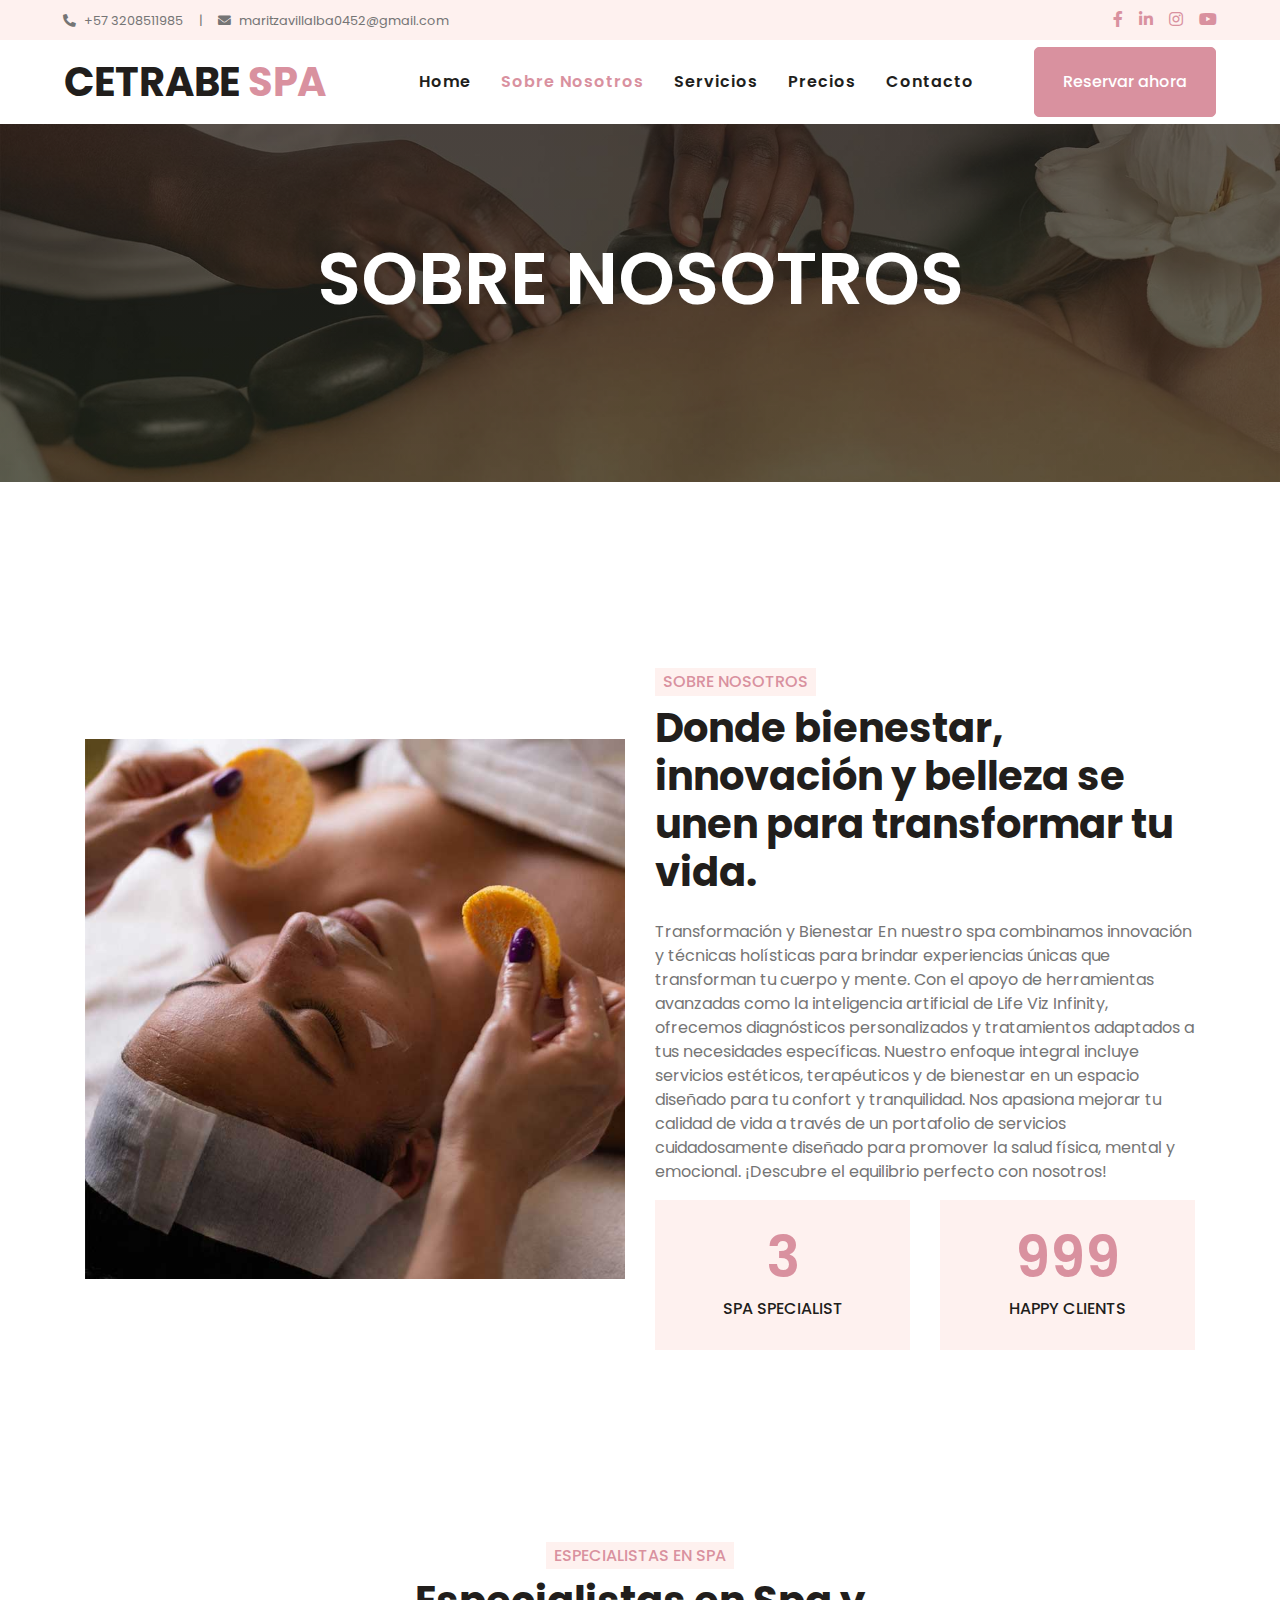
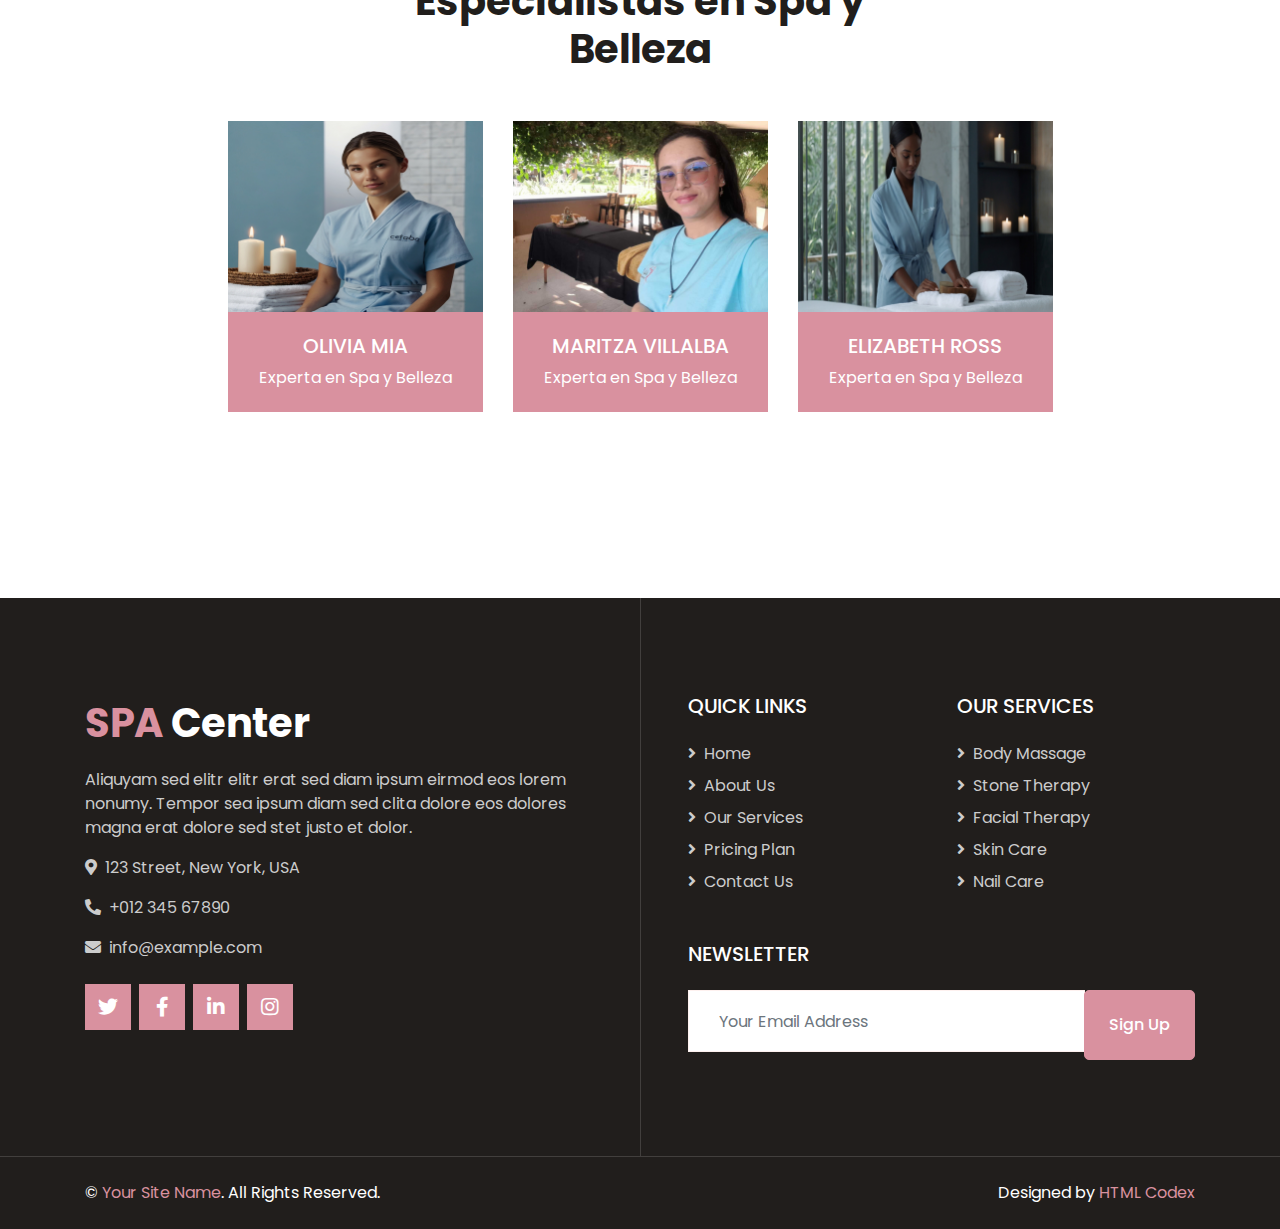
==== about.html @ 481fb309 "Primera version con HTML y CSS" ====
<!DOCTYPE html>
<html lang="en">

<head>
    <meta charset="utf-8">
    <title>SPA Center - Beauty & Spa HTML Template</title>
    <meta content="width=device-width, initial-scale=1.0" name="viewport">
    <meta content="Free HTML Templates" name="keywords">
    <meta content="Free HTML Templates" name="description">

    <!-- Favicon -->
    <link href="img/favicon.ico" rel="icon">

    <!-- Google Web Fonts -->
    <link rel="preconnect" href="https://fonts.gstatic.com">
    <link href="https://fonts.googleapis.com/css2?family=Poppins:wght@400;500;600;700&display=swap" rel="stylesheet">

    <!-- Font Awesome -->
    <link href="https://cdnjs.cloudflare.com/ajax/libs/font-awesome/5.10.0/css/all.min.css" rel="stylesheet">

    <!-- Libraries Stylesheet -->
    <link href="lib/animate/animate.min.css" rel="stylesheet">
    <link href="lib/owlcarousel/assets/owl.carousel.min.css" rel="stylesheet">
    <link href="lib/tempusdominus/css/tempusdominus-bootstrap-4.min.css" rel="stylesheet" />

    <!-- Customized Bootstrap Stylesheet -->
    <link href="css/style.css" rel="stylesheet">
</head>

<body>
    <!-- Topbar Start -->
    <div class="container-fluid bg-light d-none d-lg-block">
        <div class="row py-2 px-lg-5">
            <div class="col-lg-6 text-left mb-2 mb-lg-0">
                <div class="d-inline-flex align-items-center">
                    <small><i class="fa fa-phone-alt mr-2"></i>+57 3208511985</small>
                    <small class="px-3">|</small>
                    <small><i class="fa fa-envelope mr-2"></i>maritzavillalba0452@gmail.com</small>
                </div>
            </div>
            <div class="col-lg-6 text-right">
                <div class="d-inline-flex align-items-center">
                    <a class="text-primary px-2" href="https://www.facebook.com/maritza.villalba15" target="_blank">
                        <i class="fab fa-facebook-f"></i>
                    </a>
                    <a class="text-primary px-2" href="https://www.linkedin.com/in/maritza-villalba-zapata-812483212/" target="_blank">
                        <i class="fab fa-linkedin-in"></i>
                    </a>
                    <a class="text-primary px-2" href="https://www.instagram.com/maritzavillalbz/" target="_blank">
                        <i class="fab fa-instagram"></i>
                    </a>
                    <a class="text-primary pl-2" href="https://www.youtube.com/@maritzavillalba4033" target="_blank">
                        <i class="fab fa-youtube"></i>
                    </a>
                </div>
            </div>
        </div>
    </div>
    <!-- Topbar End -->


    <!-- Navbar Start -->
    <div class="container-fluid p-0">
        <nav class="navbar navbar-expand-lg bg-white navbar-light py-3 py-lg-0 px-lg-5">
            <a href="index.html" class="navbar-brand ml-lg-3">
                <h1 class="m-0 text-primary"><span class="text-dark">CETRABE</span> SPA</h1>
            </a>
            <button type="button" class="navbar-toggler" data-toggle="collapse" data-target="#navbarCollapse">
                <span class="navbar-toggler-icon"></span>
            </button>
            <div class="collapse navbar-collapse justify-content-between px-lg-3" id="navbarCollapse">
                <div class="navbar-nav m-auto py-0">
                    <a href="index.html" class="nav-item nav-link">Home</a>
                    <a href="about.html" class="nav-item nav-link active">Sobre Nosotros</a>
                    <a href="service.html" class="nav-item nav-link">Servicios</a>
                    <a href="price.html" class="nav-item nav-link">Precios</a>
                    <a href="contact.html" class="nav-item nav-link">Contacto</a>
                </div>
                <a href="appointment.html" class="btn btn-primary d-none d-lg-block">Reservar ahora</a>
            </div>
        </nav>
    </div>
    <!-- Navbar End -->


    <!-- Header Start -->
    <div class="jumbotron jumbotron-fluid bg-jumbotron" style="margin-bottom: 90px;">
        <div class="container text-center py-5">
            <h3 class="text-white display-3 mb-4">SOBRE NOSOTROS</h3>
            <div class="d-inline-flex align-items-center text-white">
            </div>
        </div>
    </div>
    <!-- Header End -->


    <!-- About Start -->
    <div class="container-fluid py-5">
        <div class="container py-5">
            <div class="row align-items-center">
                <div class="col-lg-6 pb-5 pb-lg-0">
                    <img class="img-fluid w-100" src="img/about.jpg" alt="">
                </div>
                <div class="col-lg-6">
                    <h6 class="d-inline-block text-primary text-uppercase bg-light py-1 px-2">Sobre Nosotros</h6>
                    <h1 class="mb-4">Donde bienestar, innovación y belleza se unen para transformar tu vida.</h1>
                    <p class="pl-4 border-left border-primary"></p>Transformación y Bienestar
                    En nuestro spa combinamos innovación y técnicas holísticas para brindar experiencias únicas que transforman tu cuerpo y mente. Con el apoyo de herramientas avanzadas como la inteligencia artificial de Life Viz Infinity, ofrecemos diagnósticos personalizados y tratamientos adaptados a tus necesidades específicas. Nuestro enfoque integral incluye servicios estéticos, terapéuticos y de bienestar en un espacio diseñado para tu confort y tranquilidad.
                    
                    Nos apasiona mejorar tu calidad de vida a través de un portafolio de servicios cuidadosamente diseñado para promover la salud física, mental y emocional. ¡Descubre el equilibrio perfecto con nosotros!
                    <div class="row pt-3">
                        <div class="col-6">
                            <div class="bg-light text-center p-4">
                                <h3 class="display-4 text-primary" data-toggle="counter-up">3</h3>
                                <h6 class="text-uppercase">Spa Specialist</h6>
                            </div>
                        </div>
                        <div class="col-6">
                            <div class="bg-light text-center p-4">
                                <h3 class="display-4 text-primary" data-toggle="counter-up">999</h3>
                                <h6 class="text-uppercase">Happy Clients</h6>
                            </div>
                        </div>
                    </div>
                </div>
            </div>
        </div>
    </div>
    <!-- About End -->


    <!-- Team Start -->
    <div class="container-fluid py-5">
        <div class="container pt-5">
            <div class="row justify-content-center text-center">
                <div class="col-lg-6">
                    <h6 class="d-inline-block bg-light text-primary text-uppercase py-1 px-2">Especialistas en spa</h6>
                    <h1 class="mb-5">Especialistas en Spa y Belleza</h1>
                </div>
            </div>
            <div class="row justify-content-center"> <!-- Alineación centrada aquí -->
                <div class="col-lg-3 col-md-6 d-flex justify-content-center">
                    <div class="team position-relative overflow-hidden mb-5">
                        <img class="img-fluid" src="img/team-1.jpg" alt="">
                        <div class="position-relative text-center">
                            <div class="team-text bg-primary text-white">
                                <h5 class="text-white text-uppercase">Olivia Mia</h5>
                                <p class="m-0">Experta en Spa y Belleza</p>
                            </div>
                            <div class="team-social bg-dark text-center">
                                <a class="btn btn-outline-primary btn-square mr-2" href="#"><i class="fab fa-facebook-f"></i></a>
                                <a class="btn btn-outline-primary btn-square mr-2" href="#"><i class="fab fa-linkedin-in"></i></a>
                                <a class="btn btn-outline-primary btn-square" href="#"><i class="fab fa-instagram"></i></a>
                            </div>
                        </div>
                    </div>
                </div>
                <div class="col-lg-3 col-md-6 d-flex justify-content-center">
                    <div class="team position-relative overflow-hidden mb-5">
                        <img class="img-fluid" src="img/team-2.jpg" alt="">
                        <div class="position-relative text-center">
                            <div class="team-text bg-primary text-white">
                                <h5 class="text-white text-uppercase">Maritza Villalba</h5>
                                <p class="m-0">Experta en Spa y Belleza</p>
                            </div>
                            <div class="team-social bg-dark text-center">
                                <a class="btn btn-outline-primary btn-square mr-2" href="https://www.facebook.com/maritza.villalba15" target="_blank"><i class="fab fa-facebook-f"></i></a>
                                <a class="btn btn-outline-primary btn-square mr-2" href="https://www.linkedin.com/in/maritza-villalba-zapata-812483212/" target="_blank"><i class="fab fa-linkedin-in"></i></a>
                                <a class="btn btn-outline-primary btn-square" href="https://www.instagram.com/maritzavillalbz/" target="_blank"><i class="fab fa-instagram"></i></a>
                            </div>
                        </div>
                    </div>
                </div>
                <div class="col-lg-3 col-md-6 d-flex justify-content-center">
                    <div class="team position-relative overflow-hidden mb-5">
                        <img class="img-fluid" src="img/team-3.jpg" alt="">
                        <div class="position-relative text-center">
                            <div class="team-text bg-primary text-white">
                                <h5 class="text-white text-uppercase">Elizabeth Ross</h5>
                                <p class="m-0">Experta en Spa y Belleza</p>
                            </div>
                            <div class="team-social bg-dark text-center">
                                <a class="btn btn-outline-primary btn-square mr-2" href="#"><i class="fab fa-facebook-f"></i></a>
                                <a class="btn btn-outline-primary btn-square mr-2" href="#"><i class="fab fa-linkedin-in"></i></a>
                                <a class="btn btn-outline-primary btn-square" href="#"><i class="fab fa-instagram"></i></a>
                            </div>
                        </div>
                    </div>
                </div>
            </div>
        </div>
    </div>
    <!-- Team End -->


    <!-- Footer Start -->
    <div class="footer container-fluid position-relative bg-dark py-5" style="margin-top: 90px;">
        <div class="container pt-5">
            <div class="row">
                <div class="col-lg-6 pr-lg-5 mb-5">
                    <a href="index.html" class="navbar-brand">
                        <h1 class="mb-3 text-white"><span class="text-primary">SPA</span> Center</h1>
                    </a>
                    <p>Aliquyam sed elitr elitr erat sed diam ipsum eirmod eos lorem nonumy. Tempor sea ipsum diam  sed clita dolore eos dolores magna erat dolore sed stet justo et dolor.</p>
                    <p><i class="fa fa-map-marker-alt mr-2"></i>123 Street, New York, USA</p>
                    <p><i class="fa fa-phone-alt mr-2"></i>+012 345 67890</p>
                    <p><i class="fa fa-envelope mr-2"></i>info@example.com</p>
                    <div class="d-flex justify-content-start mt-4">
                        <a class="btn btn-lg btn-primary btn-lg-square mr-2" href="#"><i class="fab fa-twitter"></i></a>
                        <a class="btn btn-lg btn-primary btn-lg-square mr-2" href="#"><i class="fab fa-facebook-f"></i></a>
                        <a class="btn btn-lg btn-primary btn-lg-square mr-2" href="#"><i class="fab fa-linkedin-in"></i></a>
                        <a class="btn btn-lg btn-primary btn-lg-square" href="#"><i class="fab fa-instagram"></i></a>
                    </div>
                </div>
                <div class="col-lg-6 pl-lg-5">
                    <div class="row">
                        <div class="col-sm-6 mb-5">
                            <h5 class="text-white text-uppercase mb-4">Quick Links</h5>
                            <div class="d-flex flex-column justify-content-start">
                                <a class="text-white-50 mb-2" href="#"><i class="fa fa-angle-right mr-2"></i>Home</a>
                                <a class="text-white-50 mb-2" href="#"><i class="fa fa-angle-right mr-2"></i>About Us</a>
                                <a class="text-white-50 mb-2" href="#"><i class="fa fa-angle-right mr-2"></i>Our Services</a>
                                <a class="text-white-50 mb-2" href="#"><i class="fa fa-angle-right mr-2"></i>Pricing Plan</a>
                                <a class="text-white-50" href="#"><i class="fa fa-angle-right mr-2"></i>Contact Us</a>
                            </div>
                        </div>
                        <div class="col-sm-6 mb-5">
                            <h5 class="text-white text-uppercase mb-4">Our Services</h5>
                            <div class="d-flex flex-column justify-content-start">
                                <a class="text-white-50 mb-2" href="#"><i class="fa fa-angle-right mr-2"></i>Body Massage</a>
                                <a class="text-white-50 mb-2" href="#"><i class="fa fa-angle-right mr-2"></i>Stone Therapy</a>
                                <a class="text-white-50 mb-2" href="#"><i class="fa fa-angle-right mr-2"></i>Facial Therapy</a>
                                <a class="text-white-50 mb-2" href="#"><i class="fa fa-angle-right mr-2"></i>Skin Care</a>
                                <a class="text-white-50" href="#"><i class="fa fa-angle-right mr-2"></i>Nail Care</a>
                            </div>
                        </div>
                        <div class="col-sm-12 mb-5">
                            <h5 class="text-white text-uppercase mb-4">Newsletter</h5>
                            <div class="w-100">
                                <div class="input-group">
                                    <input type="text" class="form-control border-light" style="padding: 30px;" placeholder="Your Email Address">
                                    <div class="input-group-append">
                                        <button class="btn btn-primary px-4">Sign Up</button>
                                    </div>
                                </div>
                            </div>
                        </div>
                    </div>
                </div>
            </div>
        </div>
    </div>
    <div class="container-fluid bg-dark text-light border-top py-4" style="border-color: rgba(256, 256, 256, .15) !important;">
        <div class="container">
            <div class="row">
                <div class="col-md-6 text-center text-md-left mb-3 mb-md-0">
                    <p class="m-0 text-white">&copy; <a href="#">Your Site Name</a>. All Rights Reserved.</p>
                </div>
                <div class="col-md-6 text-center text-md-right">
                    <p class="m-0 text-white">Designed by <a href="https://htmlcodex.com">HTML Codex</a></p>
                </div>
            </div>
        </div>
    </div>
    <!-- Footer End -->


    <!-- Back to Top -->
    <a href="#" class="btn btn-lg btn-primary back-to-top"><i class="fa fa-angle-double-up"></i></a>


    <!-- JavaScript Libraries -->
    <script src="https://code.jquery.com/jquery-3.4.1.min.js"></script>
    <script src="https://stackpath.bootstrapcdn.com/bootstrap/4.4.1/js/bootstrap.bundle.min.js"></script>
    <script src="lib/easing/easing.min.js"></script>
    <script src="lib/waypoints/waypoints.min.js"></script>
    <script src="lib/counterup/counterup.min.js"></script>
    <script src="lib/owlcarousel/owl.carousel.min.js"></script>
    <script src="lib/tempusdominus/js/moment.min.js"></script>
    <script src="lib/tempusdominus/js/moment-timezone.min.js"></script>
    <script src="lib/tempusdominus/js/tempusdominus-bootstrap-4.min.js"></script>

    <!-- Contact Javascript File -->
    <script src="mail/jqBootstrapValidation.min.js"></script>
    <script src="mail/contact.js"></script>

    <!-- Template Javascript -->
    <script src="js/main.js"></script>
</body>

</html>
---- css/style.css ----
/******* Bootstrap Theming ********/
/*!
 * Bootstrap v4.5.3 (https://getbootstrap.com/)
 * Copyright 2011-2020 The Bootstrap Authors
 * Copyright 2011-2020 Twitter, Inc.
 * Licensed under MIT (https://github.com/twbs/bootstrap/blob/main/LICENSE)
 */
:root {
  --blue: #007bff;
  --indigo: #6610f2;
  --purple: #6f42c1;
  --pink: #e83e8c;
  --red: #dc3545;
  --orange: #fd7e14;
  --yellow: #ffc107;
  --green: #28a745;
  --teal: #20c997;
  --cyan: #17a2b8;
  --white: #fff;
  --gray: #6c757d;
  --gray-dark: #343a40;
  --primary: #81B4AC;
  --secondary: #6EBBF6;
  --success: #28a745;
  --info: #17a2b8;
  --warning: #ffc107;
  --danger: #dc3545;
  --light: #FEF1EF;
  --dark: #211E1C;
  --breakpoint-xs: 0;
  --breakpoint-sm: 576px;
  --breakpoint-md: 768px;
  --breakpoint-lg: 992px;
  --breakpoint-xl: 1200px;
  --font-family-sans-serif: "Poppins", sans-serif;
  --font-family-monospace: SFMono-Regular, Menlo, Monaco, Consolas, "Liberation Mono", "Courier New", monospace;
}

*,
*::before,
*::after {
  box-sizing: border-box;
}

html {
  font-family: sans-serif;
  line-height: 1.15;
  -webkit-text-size-adjust: 100%;
  -webkit-tap-highlight-color: rgba(0, 0, 0, 0);
}

article, aside, figcaption, figure, footer, header, hgroup, main, nav, section {
  display: block;
}

body {
  margin: 0;
  font-family: "Poppins", sans-serif;
  font-size: 1rem;
  font-weight: 400;
  line-height: 1.5;
  color: #757575;
  text-align: left;
  background-color: #fff;
}

[tabindex="-1"]:focus:not(:focus-visible) {
  outline: 0 !important;
}

hr {
  box-sizing: content-box;
  height: 0;
  overflow: visible;
}

h1, h2, h3, h4, h5, h6 {
  margin-top: 0;
  margin-bottom: 0.5rem;
}

p {
  margin-top: 0;
  margin-bottom: 1rem;
}

abbr[title],
abbr[data-original-title] {
  text-decoration: underline;
  text-decoration: underline dotted;
  cursor: help;
  border-bottom: 0;
  text-decoration-skip-ink: none;
}

address {
  margin-bottom: 1rem;
  font-style: normal;
  line-height: inherit;
}

ol,
ul,
dl {
  margin-top: 0;
  margin-bottom: 1rem;
}

ol ol,
ul ul,
ol ul,
ul ol {
  margin-bottom: 0;
}

dt {
  font-weight: 700;
}

dd {
  margin-bottom: .5rem;
  margin-left: 0;
}

blockquote {
  margin: 0 0 1rem;
}

b,
strong {
  font-weight: bolder;
}

small {
  font-size: 80%;
}

sub,
sup {
  position: relative;
  font-size: 75%;
  line-height: 0;
  vertical-align: baseline;
}

sub {
  bottom: -.25em;
}

sup {
  top: -.5em;
}

a {
  color: #D9919F;
  text-decoration: none;
  background-color: transparent;
}

a:hover {
  color: #f56649;
  text-decoration: underline;
}

a:not([href]):not([class]) {
  color: inherit;
  text-decoration: none;
}

a:not([href]):not([class]):hover {
  color: inherit;
  text-decoration: none;
}

pre,
code,
kbd,
samp {
  font-family: SFMono-Regular, Menlo, Monaco, Consolas, "Liberation Mono", "Courier New", monospace;
  font-size: 1em;
}

pre {
  margin-top: 0;
  margin-bottom: 1rem;
  overflow: auto;
  -ms-overflow-style: scrollbar;
}

figure {
  margin: 0 0 1rem;
}

img {
  vertical-align: middle;
  border-style: none;
}

svg {
  overflow: hidden;
  vertical-align: middle;
}

table {
  border-collapse: collapse;
}

caption {
  padding-top: 0.75rem;
  padding-bottom: 0.75rem;
  color: #6c757d;
  text-align: left;
  caption-side: bottom;
}

th {
  text-align: inherit;
  text-align: -webkit-match-parent;
}

label {
  display: inline-block;
  margin-bottom: 0.5rem;
}

button {
  border-radius: 0;
}

button:focus {
  outline: 1px dotted;
  outline: 5px auto -webkit-focus-ring-color;
}

input,
button,
select,
optgroup,
textarea {
  margin: 0;
  font-family: inherit;
  font-size: inherit;
  line-height: inherit;
}

button,
input {
  overflow: visible;
}

button,
select {
  text-transform: none;
}

[role="button"] {
  cursor: pointer;
}

select {
  word-wrap: normal;
}

button,
[type="button"],
[type="reset"],
[type="submit"] {
  -webkit-appearance: button;
}

button:not(:disabled),
[type="button"]:not(:disabled),
[type="reset"]:not(:disabled),
[type="submit"]:not(:disabled) {
  cursor: pointer;
}

button::-moz-focus-inner,
[type="button"]::-moz-focus-inner,
[type="reset"]::-moz-focus-inner,
[type="submit"]::-moz-focus-inner {
  padding: 0;
  border-style: none;
}

input[type="radio"],
input[type="checkbox"] {
  box-sizing: border-box;
  padding: 0;
}

textarea {
  overflow: auto;
  resize: vertical;
}

fieldset {
  min-width: 0;
  padding: 0;
  margin: 0;
  border: 0;
}

legend {
  display: block;
  width: 100%;
  max-width: 100%;
  padding: 0;
  margin-bottom: .5rem;
  font-size: 1.5rem;
  line-height: inherit;
  color: inherit;
  white-space: normal;
}

@media (max-width: 1200px) {
  legend {
    font-size: calc(1.275rem + 0.3vw) ;
  }
}

progress {
  vertical-align: baseline;
}

[type="number"]::-webkit-inner-spin-button,
[type="number"]::-webkit-outer-spin-button {
  height: auto;
}

[type="search"] {
  outline-offset: -2px;
  -webkit-appearance: none;
}

[type="search"]::-webkit-search-decoration {
  -webkit-appearance: none;
}

::-webkit-file-upload-button {
  font: inherit;
  -webkit-appearance: button;
}

output {
  display: inline-block;
}

summary {
  display: list-item;
  cursor: pointer;
}

template {
  display: none;
}

[hidden] {
  display: none !important;
}

h1, h2, h3, h4, h5, h6,
.h1, .h2, .h3, .h4, .h5, .h6 {
  margin-bottom: 0.5rem;
  font-weight: 500;
  line-height: 1.2;
  color: #211E1C;
}

h1, .h1 {
  font-size: 2.5rem;
}

@media (max-width: 1200px) {
  h1, .h1 {
    font-size: calc(1.375rem + 1.5vw) ;
  }
}

h2, .h2 {
  font-size: 2rem;
}

@media (max-width: 1200px) {
  h2, .h2 {
    font-size: calc(1.325rem + 0.9vw) ;
  }
}

h3, .h3 {
  font-size: 1.75rem;
}

@media (max-width: 1200px) {
  h3, .h3 {
    font-size: calc(1.3rem + 0.6vw) ;
  }
}

h4, .h4 {
  font-size: 1.5rem;
}

@media (max-width: 1200px) {
  h4, .h4 {
    font-size: calc(1.275rem + 0.3vw) ;
  }
}

h5, .h5 {
  font-size: 1.25rem;
}

h6, .h6 {
  font-size: 1rem;
}

.lead {
  font-size: 1.25rem;
  font-weight: 300;
}

.display-1 {
  font-size: 6rem;
  font-weight: 300;
  line-height: 1.2;
}

@media (max-width: 1200px) {
  .display-1 {
    font-size: calc(1.725rem + 5.7vw) ;
  }
}

.display-2 {
  font-size: 5.5rem;
  font-weight: 300;
  line-height: 1.2;
}

@media (max-width: 1200px) {
  .display-2 {
    font-size: calc(1.675rem + 5.1vw) ;
  }
}

.display-3 {
  font-size: 4.5rem;
  font-weight: 300;
  line-height: 1.2;
}

@media (max-width: 1200px) {
  .display-3 {
    font-size: calc(1.575rem + 3.9vw) ;
  }
}

.display-4 {
  font-size: 3.5rem;
  font-weight: 300;
  line-height: 1.2;
}

@media (max-width: 1200px) {
  .display-4 {
    font-size: calc(1.475rem + 2.7vw) ;
  }
}

hr {
  margin-top: 1rem;
  margin-bottom: 1rem;
  border: 0;
  border-top: 1px solid rgba(0, 0, 0, 0.1);
}

small,
.small {
  font-size: 80%;
  font-weight: 400;
}

mark,
.mark {
  padding: 0.2em;
  background-color: #fcf8e3;
}

.list-unstyled {
  padding-left: 0;
  list-style: none;
}

.list-inline {
  padding-left: 0;
  list-style: none;
}

.list-inline-item {
  display: inline-block;
}

.list-inline-item:not(:last-child) {
  margin-right: 0.5rem;
}

.initialism {
  font-size: 90%;
  text-transform: uppercase;
}

.blockquote {
  margin-bottom: 1rem;
  font-size: 1.25rem;
}

.blockquote-footer {
  display: block;
  font-size: 80%;
  color: #6c757d;
}

.blockquote-footer::before {
  content: "\2014\00A0";
}

.img-fluid {
  max-width: 100%;
  height: auto;
}

.img-thumbnail {
  padding: 0.25rem;
  background-color: #fff;
  border: 1px solid #dee2e6;
  max-width: 100%;
  height: auto;
}

.figure {
  display: inline-block;
}

.figure-img {
  margin-bottom: 0.5rem;
  line-height: 1;
}

.figure-caption {
  font-size: 90%;
  color: #6c757d;
}

code {
  font-size: 87.5%;
  color: #e83e8c;
  word-wrap: break-word;
}

a > code {
  color: inherit;
}

kbd {
  padding: 0.2rem 0.4rem;
  font-size: 87.5%;
  color: #fff;
  background-color: #212529;
}

kbd kbd {
  padding: 0;
  font-size: 100%;
  font-weight: 700;
}

pre {
  display: block;
  font-size: 87.5%;
  color: #212529;
}

pre code {
  font-size: inherit;
  color: inherit;
  word-break: normal;
}

.pre-scrollable {
  max-height: 340px;
  overflow-y: scroll;
}

.container,
.container-fluid,
.container-sm,
.container-md,
.container-lg,
.container-xl {
  width: 100%;
  padding-right: 15px;
  padding-left: 15px;
  margin-right: auto;
  margin-left: auto;
}

@media (min-width: 576px) {
  .container, .container-sm {
    max-width: 540px;
  }
}

@media (min-width: 768px) {
  .container, .container-sm, .container-md {
    max-width: 720px;
  }
}

@media (min-width: 992px) {
  .container, .container-sm, .container-md, .container-lg {
    max-width: 960px;
  }
}

@media (min-width: 1200px) {
  .container, .container-sm, .container-md, .container-lg, .container-xl {
    max-width: 1140px;
  }
}

.row {
  display: flex;
  flex-wrap: wrap;
  margin-right: -15px;
  margin-left: -15px;
}

.no-gutters {
  margin-right: 0;
  margin-left: 0;
}

.no-gutters > .col,
.no-gutters > [class*="col-"] {
  padding-right: 0;
  padding-left: 0;
}

.col-1, .col-2, .col-3, .col-4, .col-5, .col-6, .col-7, .col-8, .col-9, .col-10, .col-11, .col-12, .col,
.col-auto, .col-sm-1, .col-sm-2, .col-sm-3, .col-sm-4, .col-sm-5, .col-sm-6, .col-sm-7, .col-sm-8, .col-sm-9, .col-sm-10, .col-sm-11, .col-sm-12, .col-sm,
.col-sm-auto, .col-md-1, .col-md-2, .col-md-3, .col-md-4, .col-md-5, .col-md-6, .col-md-7, .col-md-8, .col-md-9, .col-md-10, .col-md-11, .col-md-12, .col-md,
.col-md-auto, .col-lg-1, .col-lg-2, .col-lg-3, .col-lg-4, .col-lg-5, .col-lg-6, .col-lg-7, .col-lg-8, .col-lg-9, .col-lg-10, .col-lg-11, .col-lg-12, .col-lg,
.col-lg-auto, .col-xl-1, .col-xl-2, .col-xl-3, .col-xl-4, .col-xl-5, .col-xl-6, .col-xl-7, .col-xl-8, .col-xl-9, .col-xl-10, .col-xl-11, .col-xl-12, .col-xl,
.col-xl-auto {
  position: relative;
  width: 100%;
  padding-right: 15px;
  padding-left: 15px;
}

.col {
  flex-basis: 0;
  flex-grow: 1;
  max-width: 100%;
}

.row-cols-1 > * {
  flex: 0 0 100%;
  max-width: 100%;
}

.row-cols-2 > * {
  flex: 0 0 50%;
  max-width: 50%;
}

.row-cols-3 > * {
  flex: 0 0 33.33333%;
  max-width: 33.33333%;
}

.row-cols-4 > * {
  flex: 0 0 25%;
  max-width: 25%;
}

.row-cols-5 > * {
  flex: 0 0 20%;
  max-width: 20%;
}

.row-cols-6 > * {
  flex: 0 0 16.66667%;
  max-width: 16.66667%;
}

.col-auto {
  flex: 0 0 auto;
  width: auto;
  max-width: 100%;
}

.col-1 {
  flex: 0 0 8.33333%;
  max-width: 8.33333%;
}

.col-2 {
  flex: 0 0 16.66667%;
  max-width: 16.66667%;
}

.col-3 {
  flex: 0 0 25%;
  max-width: 25%;
}

.col-4 {
  flex: 0 0 33.33333%;
  max-width: 33.33333%;
}

.col-5 {
  flex: 0 0 41.66667%;
  max-width: 41.66667%;
}

.col-6 {
  flex: 0 0 50%;
  max-width: 50%;
}

.col-7 {
  flex: 0 0 58.33333%;
  max-width: 58.33333%;
}

.col-8 {
  flex: 0 0 66.66667%;
  max-width: 66.66667%;
}

.col-9 {
  flex: 0 0 75%;
  max-width: 75%;
}

.col-10 {
  flex: 0 0 83.33333%;
  max-width: 83.33333%;
}

.col-11 {
  flex: 0 0 91.66667%;
  max-width: 91.66667%;
}

.col-12 {
  flex: 0 0 100%;
  max-width: 100%;
}

.order-first {
  order: -1;
}

.order-last {
  order: 13;
}

.order-0 {
  order: 0;
}

.order-1 {
  order: 1;
}

.order-2 {
  order: 2;
}

.order-3 {
  order: 3;
}

.order-4 {
  order: 4;
}

.order-5 {
  order: 5;
}

.order-6 {
  order: 6;
}

.order-7 {
  order: 7;
}

.order-8 {
  order: 8;
}

.order-9 {
  order: 9;
}

.order-10 {
  order: 10;
}

.order-11 {
  order: 11;
}

.order-12 {
  order: 12;
}

.offset-1 {
  margin-left: 8.33333%;
}

.offset-2 {
  margin-left: 16.66667%;
}

.offset-3 {
  margin-left: 25%;
}

.offset-4 {
  margin-left: 33.33333%;
}

.offset-5 {
  margin-left: 41.66667%;
}

.offset-6 {
  margin-left: 50%;
}

.offset-7 {
  margin-left: 58.33333%;
}

.offset-8 {
  margin-left: 66.66667%;
}

.offset-9 {
  margin-left: 75%;
}

.offset-10 {
  margin-left: 83.33333%;
}

.offset-11 {
  margin-left: 91.66667%;
}

@media (min-width: 576px) {
  .col-sm {
    flex-basis: 0;
    flex-grow: 1;
    max-width: 100%;
  }
  .row-cols-sm-1 > * {
    flex: 0 0 100%;
    max-width: 100%;
  }
  .row-cols-sm-2 > * {
    flex: 0 0 50%;
    max-width: 50%;
  }
  .row-cols-sm-3 > * {
    flex: 0 0 33.33333%;
    max-width: 33.33333%;
  }
  .row-cols-sm-4 > * {
    flex: 0 0 25%;
    max-width: 25%;
  }
  .row-cols-sm-5 > * {
    flex: 0 0 20%;
    max-width: 20%;
  }
  .row-cols-sm-6 > * {
    flex: 0 0 16.66667%;
    max-width: 16.66667%;
  }
  .col-sm-auto {
    flex: 0 0 auto;
    width: auto;
    max-width: 100%;
  }
  .col-sm-1 {
    flex: 0 0 8.33333%;
    max-width: 8.33333%;
  }
  .col-sm-2 {
    flex: 0 0 16.66667%;
    max-width: 16.66667%;
  }
  .col-sm-3 {
    flex: 0 0 25%;
    max-width: 25%;
  }
  .col-sm-4 {
    flex: 0 0 33.33333%;
    max-width: 33.33333%;
  }
  .col-sm-5 {
    flex: 0 0 41.66667%;
    max-width: 41.66667%;
  }
  .col-sm-6 {
    flex: 0 0 50%;
    max-width: 50%;
  }
  .col-sm-7 {
    flex: 0 0 58.33333%;
    max-width: 58.33333%;
  }
  .col-sm-8 {
    flex: 0 0 66.66667%;
    max-width: 66.66667%;
  }
  .col-sm-9 {
    flex: 0 0 75%;
    max-width: 75%;
  }
  .col-sm-10 {
    flex: 0 0 83.33333%;
    max-width: 83.33333%;
  }
  .col-sm-11 {
    flex: 0 0 91.66667%;
    max-width: 91.66667%;
  }
  .col-sm-12 {
    flex: 0 0 100%;
    max-width: 100%;
  }
  .order-sm-first {
    order: -1;
  }
  .order-sm-last {
    order: 13;
  }
  .order-sm-0 {
    order: 0;
  }
  .order-sm-1 {
    order: 1;
  }
  .order-sm-2 {
    order: 2;
  }
  .order-sm-3 {
    order: 3;
  }
  .order-sm-4 {
    order: 4;
  }
  .order-sm-5 {
    order: 5;
  }
  .order-sm-6 {
    order: 6;
  }
  .order-sm-7 {
    order: 7;
  }
  .order-sm-8 {
    order: 8;
  }
  .order-sm-9 {
    order: 9;
  }
  .order-sm-10 {
    order: 10;
  }
  .order-sm-11 {
    order: 11;
  }
  .order-sm-12 {
    order: 12;
  }
  .offset-sm-0 {
    margin-left: 0;
  }
  .offset-sm-1 {
    margin-left: 8.33333%;
  }
  .offset-sm-2 {
    margin-left: 16.66667%;
  }
  .offset-sm-3 {
    margin-left: 25%;
  }
  .offset-sm-4 {
    margin-left: 33.33333%;
  }
  .offset-sm-5 {
    margin-left: 41.66667%;
  }
  .offset-sm-6 {
    margin-left: 50%;
  }
  .offset-sm-7 {
    margin-left: 58.33333%;
  }
  .offset-sm-8 {
    margin-left: 66.66667%;
  }
  .offset-sm-9 {
    margin-left: 75%;
  }
  .offset-sm-10 {
    margin-left: 83.33333%;
  }
  .offset-sm-11 {
    margin-left: 91.66667%;
  }
}

@media (min-width: 768px) {
  .col-md {
    flex-basis: 0;
    flex-grow: 1;
    max-width: 100%;
  }
  .row-cols-md-1 > * {
    flex: 0 0 100%;
    max-width: 100%;
  }
  .row-cols-md-2 > * {
    flex: 0 0 50%;
    max-width: 50%;
  }
  .row-cols-md-3 > * {
    flex: 0 0 33.33333%;
    max-width: 33.33333%;
  }
  .row-cols-md-4 > * {
    flex: 0 0 25%;
    max-width: 25%;
  }
  .row-cols-md-5 > * {
    flex: 0 0 20%;
    max-width: 20%;
  }
  .row-cols-md-6 > * {
    flex: 0 0 16.66667%;
    max-width: 16.66667%;
  }
  .col-md-auto {
    flex: 0 0 auto;
    width: auto;
    max-width: 100%;
  }
  .col-md-1 {
    flex: 0 0 8.33333%;
    max-width: 8.33333%;
  }
  .col-md-2 {
    flex: 0 0 16.66667%;
    max-width: 16.66667%;
  }
  .col-md-3 {
    flex: 0 0 25%;
    max-width: 25%;
  }
  .col-md-4 {
    flex: 0 0 33.33333%;
    max-width: 33.33333%;
  }
  .col-md-5 {
    flex: 0 0 41.66667%;
    max-width: 41.66667%;
  }
  .col-md-6 {
    flex: 0 0 50%;
    max-width: 50%;
  }
  .col-md-7 {
    flex: 0 0 58.33333%;
    max-width: 58.33333%;
  }
  .col-md-8 {
    flex: 0 0 66.66667%;
    max-width: 66.66667%;
  }
  .col-md-9 {
    flex: 0 0 75%;
    max-width: 75%;
  }
  .col-md-10 {
    flex: 0 0 83.33333%;
    max-width: 83.33333%;
  }
  .col-md-11 {
    flex: 0 0 91.66667%;
    max-width: 91.66667%;
  }
  .col-md-12 {
    flex: 0 0 100%;
    max-width: 100%;
  }
  .order-md-first {
    order: -1;
  }
  .order-md-last {
    order: 13;
  }
  .order-md-0 {
    order: 0;
  }
  .order-md-1 {
    order: 1;
  }
  .order-md-2 {
    order: 2;
  }
  .order-md-3 {
    order: 3;
  }
  .order-md-4 {
    order: 4;
  }
  .order-md-5 {
    order: 5;
  }
  .order-md-6 {
    order: 6;
  }
  .order-md-7 {
    order: 7;
  }
  .order-md-8 {
    order: 8;
  }
  .order-md-9 {
    order: 9;
  }
  .order-md-10 {
    order: 10;
  }
  .order-md-11 {
    order: 11;
  }
  .order-md-12 {
    order: 12;
  }
  .offset-md-0 {
    margin-left: 0;
  }
  .offset-md-1 {
    margin-left: 8.33333%;
  }
  .offset-md-2 {
    margin-left: 16.66667%;
  }
  .offset-md-3 {
    margin-left: 25%;
  }
  .offset-md-4 {
    margin-left: 33.33333%;
  }
  .offset-md-5 {
    margin-left: 41.66667%;
  }
  .offset-md-6 {
    margin-left: 50%;
  }
  .offset-md-7 {
    margin-left: 58.33333%;
  }
  .offset-md-8 {
    margin-left: 66.66667%;
  }
  .offset-md-9 {
    margin-left: 75%;
  }
  .offset-md-10 {
    margin-left: 83.33333%;
  }
  .offset-md-11 {
    margin-left: 91.66667%;
  }
}

@media (min-width: 992px) {
  .col-lg {
    flex-basis: 0;
    flex-grow: 1;
    max-width: 100%;
  }
  .row-cols-lg-1 > * {
    flex: 0 0 100%;
    max-width: 100%;
  }
  .row-cols-lg-2 > * {
    flex: 0 0 50%;
    max-width: 50%;
  }
  .row-cols-lg-3 > * {
    flex: 0 0 33.33333%;
    max-width: 33.33333%;
  }
  .row-cols-lg-4 > * {
    flex: 0 0 25%;
    max-width: 25%;
  }
  .row-cols-lg-5 > * {
    flex: 0 0 20%;
    max-width: 20%;
  }
  .row-cols-lg-6 > * {
    flex: 0 0 16.66667%;
    max-width: 16.66667%;
  }
  .col-lg-auto {
    flex: 0 0 auto;
    width: auto;
    max-width: 100%;
  }
  .col-lg-1 {
    flex: 0 0 8.33333%;
    max-width: 8.33333%;
  }
  .col-lg-2 {
    flex: 0 0 16.66667%;
    max-width: 16.66667%;
  }
  .col-lg-3 {
    flex: 0 0 25%;
    max-width: 25%;
  }
  .col-lg-4 {
    flex: 0 0 33.33333%;
    max-width: 33.33333%;
  }
  .col-lg-5 {
    flex: 0 0 41.66667%;
    max-width: 41.66667%;
  }
  .col-lg-6 {
    flex: 0 0 50%;
    max-width: 50%;
  }
  .col-lg-7 {
    flex: 0 0 58.33333%;
    max-width: 58.33333%;
  }
  .col-lg-8 {
    flex: 0 0 66.66667%;
    max-width: 66.66667%;
  }
  .col-lg-9 {
    flex: 0 0 75%;
    max-width: 75%;
  }
  .col-lg-10 {
    flex: 0 0 83.33333%;
    max-width: 83.33333%;
  }
  .col-lg-11 {
    flex: 0 0 91.66667%;
    max-width: 91.66667%;
  }
  .col-lg-12 {
    flex: 0 0 100%;
    max-width: 100%;
  }
  .order-lg-first {
    order: -1;
  }
  .order-lg-last {
    order: 13;
  }
  .order-lg-0 {
    order: 0;
  }
  .order-lg-1 {
    order: 1;
  }
  .order-lg-2 {
    order: 2;
  }
  .order-lg-3 {
    order: 3;
  }
  .order-lg-4 {
    order: 4;
  }
  .order-lg-5 {
    order: 5;
  }
  .order-lg-6 {
    order: 6;
  }
  .order-lg-7 {
    order: 7;
  }
  .order-lg-8 {
    order: 8;
  }
  .order-lg-9 {
    order: 9;
  }
  .order-lg-10 {
    order: 10;
  }
  .order-lg-11 {
    order: 11;
  }
  .order-lg-12 {
    order: 12;
  }
  .offset-lg-0 {
    margin-left: 0;
  }
  .offset-lg-1 {
    margin-left: 8.33333%;
  }
  .offset-lg-2 {
    margin-left: 16.66667%;
  }
  .offset-lg-3 {
    margin-left: 25%;
  }
  .offset-lg-4 {
    margin-left: 33.33333%;
  }
  .offset-lg-5 {
    margin-left: 41.66667%;
  }
  .offset-lg-6 {
    margin-left: 50%;
  }
  .offset-lg-7 {
    margin-left: 58.33333%;
  }
  .offset-lg-8 {
    margin-left: 66.66667%;
  }
  .offset-lg-9 {
    margin-left: 75%;
  }
  .offset-lg-10 {
    margin-left: 83.33333%;
  }
  .offset-lg-11 {
    margin-left: 91.66667%;
  }
}

@media (min-width: 1200px) {
  .col-xl {
    flex-basis: 0;
    flex-grow: 1;
    max-width: 100%;
  }
  .row-cols-xl-1 > * {
    flex: 0 0 100%;
    max-width: 100%;
  }
  .row-cols-xl-2 > * {
    flex: 0 0 50%;
    max-width: 50%;
  }
  .row-cols-xl-3 > * {
    flex: 0 0 33.33333%;
    max-width: 33.33333%;
  }
  .row-cols-xl-4 > * {
    flex: 0 0 25%;
    max-width: 25%;
  }
  .row-cols-xl-5 > * {
    flex: 0 0 20%;
    max-width: 20%;
  }
  .row-cols-xl-6 > * {
    flex: 0 0 16.66667%;
    max-width: 16.66667%;
  }
  .col-xl-auto {
    flex: 0 0 auto;
    width: auto;
    max-width: 100%;
  }
  .col-xl-1 {
    flex: 0 0 8.33333%;
    max-width: 8.33333%;
  }
  .col-xl-2 {
    flex: 0 0 16.66667%;
    max-width: 16.66667%;
  }
  .col-xl-3 {
    flex: 0 0 25%;
    max-width: 25%;
  }
  .col-xl-4 {
    flex: 0 0 33.33333%;
    max-width: 33.33333%;
  }
  .col-xl-5 {
    flex: 0 0 41.66667%;
    max-width: 41.66667%;
  }
  .col-xl-6 {
    flex: 0 0 50%;
    max-width: 50%;
  }
  .col-xl-7 {
    flex: 0 0 58.33333%;
    max-width: 58.33333%;
  }
  .col-xl-8 {
    flex: 0 0 66.66667%;
    max-width: 66.66667%;
  }
  .col-xl-9 {
    flex: 0 0 75%;
    max-width: 75%;
  }
  .col-xl-10 {
    flex: 0 0 83.33333%;
    max-width: 83.33333%;
  }
  .col-xl-11 {
    flex: 0 0 91.66667%;
    max-width: 91.66667%;
  }
  .col-xl-12 {
    flex: 0 0 100%;
    max-width: 100%;
  }
  .order-xl-first {
    order: -1;
  }
  .order-xl-last {
    order: 13;
  }
  .order-xl-0 {
    order: 0;
  }
  .order-xl-1 {
    order: 1;
  }
  .order-xl-2 {
    order: 2;
  }
  .order-xl-3 {
    order: 3;
  }
  .order-xl-4 {
    order: 4;
  }
  .order-xl-5 {
    order: 5;
  }
  .order-xl-6 {
    order: 6;
  }
  .order-xl-7 {
    order: 7;
  }
  .order-xl-8 {
    order: 8;
  }
  .order-xl-9 {
    order: 9;
  }
  .order-xl-10 {
    order: 10;
  }
  .order-xl-11 {
    order: 11;
  }
  .order-xl-12 {
    order: 12;
  }
  .offset-xl-0 {
    margin-left: 0;
  }
  .offset-xl-1 {
    margin-left: 8.33333%;
  }
  .offset-xl-2 {
    margin-left: 16.66667%;
  }
  .offset-xl-3 {
    margin-left: 25%;
  }
  .offset-xl-4 {
    margin-left: 33.33333%;
  }
  .offset-xl-5 {
    margin-left: 41.66667%;
  }
  .offset-xl-6 {
    margin-left: 50%;
  }
  .offset-xl-7 {
    margin-left: 58.33333%;
  }
  .offset-xl-8 {
    margin-left: 66.66667%;
  }
  .offset-xl-9 {
    margin-left: 75%;
  }
  .offset-xl-10 {
    margin-left: 83.33333%;
  }
  .offset-xl-11 {
    margin-left: 91.66667%;
  }
}

.table {
  width: 100%;
  margin-bottom: 1rem;
  color: #757575;
}

.table th,
.table td {
  padding: 0.75rem;
  vertical-align: top;
  border-top: 1px solid #dee2e6;
}

.table thead th {
  vertical-align: bottom;
  border-bottom: 2px solid #dee2e6;
}

.table tbody + tbody {
  border-top: 2px solid #dee2e6;
}

.table-sm th,
.table-sm td {
  padding: 0.3rem;
}

.table-bordered {
  border: 1px solid #dee2e6;
}

.table-bordered th,
.table-bordered td {
  border: 1px solid #dee2e6;
}

.table-bordered thead th,
.table-bordered thead td {
  border-bottom-width: 2px;
}

.table-borderless th,
.table-borderless td,
.table-borderless thead th,
.table-borderless tbody + tbody {
  border: 0;
}

.table-striped tbody tr:nth-of-type(odd) {
  background-color: rgba(0, 0, 0, 0.05);
}

.table-hover tbody tr:hover {
  color: #757575;
  background-color: rgba(0, 0, 0, 0.075);
}

.table-primary,
.table-primary > th,
.table-primary > td {
  background-color: #fde5e0;
}

.table-primary th,
.table-primary td,
.table-primary thead th,
.table-primary tbody + tbody {
  border-color: #fccfc6;
}

.table-hover .table-primary:hover {
  background-color: #fbd1c8;
}

.table-hover .table-primary:hover > td,
.table-hover .table-primary:hover > th {
  background-color: #fbd1c8;
}

.table-secondary,
.table-secondary > th,
.table-secondary > td {
  background-color: #d6ecfc;
}

.table-secondary th,
.table-secondary td,
.table-secondary thead th,
.table-secondary tbody + tbody {
  border-color: #b4dcfa;
}

.table-hover .table-secondary:hover {
  background-color: #bee1fa;
}

.table-hover .table-secondary:hover > td,
.table-hover .table-secondary:hover > th {
  background-color: #bee1fa;
}

.table-success,
.table-success > th,
.table-success > td {
  background-color: #c3e6cb;
}

.table-success th,
.table-success td,
.table-success thead th,
.table-success tbody + tbody {
  border-color: #8fd19e;
}

.table-hover .table-success:hover {
  background-color: #b1dfbb;
}

.table-hover .table-success:hover > td,
.table-hover .table-success:hover > th {
  background-color: #b1dfbb;
}

.table-info,
.table-info > th,
.table-info > td {
  background-color: #bee5eb;
}

.table-info th,
.table-info td,
.table-info thead th,
.table-info tbody + tbody {
  border-color: #86cfda;
}

.table-hover .table-info:hover {
  background-color: #abdde5;
}

.table-hover .table-info:hover > td,
.table-hover .table-info:hover > th {
  background-color: #abdde5;
}

.table-warning,
.table-warning > th,
.table-warning > td {
  background-color: #ffeeba;
}

.table-warning th,
.table-warning td,
.table-warning thead th,
.table-warning tbody + tbody {
  border-color: #ffdf7e;
}

.table-hover .table-warning:hover {
  background-color: #ffe8a1;
}

.table-hover .table-warning:hover > td,
.table-hover .table-warning:hover > th {
  background-color: #ffe8a1;
}

.table-danger,
.table-danger > th,
.table-danger > td {
  background-color: #f5c6cb;
}

.table-danger th,
.table-danger td,
.table-danger thead th,
.table-danger tbody + tbody {
  border-color: #ed969e;
}

.table-hover .table-danger:hover {
  background-color: #f1b0b7;
}

.table-hover .table-danger:hover > td,
.table-hover .table-danger:hover > th {
  background-color: #f1b0b7;
}

.table-light,
.table-light > th,
.table-light > td {
  background-color: #fffbfb;
}

.table-light th,
.table-light td,
.table-light thead th,
.table-light tbody + tbody {
  border-color: #fef8f7;
}

.table-hover .table-light:hover {
  background-color: #ffe2e2;
}

.table-hover .table-light:hover > td,
.table-hover .table-light:hover > th {
  background-color: #ffe2e2;
}

.table-dark,
.table-dark > th,
.table-dark > td {
  background-color: #c1c0bf;
}

.table-dark th,
.table-dark td,
.table-dark thead th,
.table-dark tbody + tbody {
  border-color: #8c8a89;
}

.table-hover .table-dark:hover {
  background-color: #b4b3b2;
}

.table-hover .table-dark:hover > td,
.table-hover .table-dark:hover > th {
  background-color: #b4b3b2;
}

.table-active,
.table-active > th,
.table-active > td {
  background-color: rgba(0, 0, 0, 0.075);
}

.table-hover .table-active:hover {
  background-color: rgba(0, 0, 0, 0.075);
}

.table-hover .table-active:hover > td,
.table-hover .table-active:hover > th {
  background-color: rgba(0, 0, 0, 0.075);
}

.table .thead-dark th {
  color: #fff;
  background-color: #343a40;
  border-color: #454d55;
}

.table .thead-light th {
  color: #495057;
  background-color: #e9ecef;
  border-color: #dee2e6;
}

.table-dark {
  color: #fff;
  background-color: #343a40;
}

.table-dark th,
.table-dark td,
.table-dark thead th {
  border-color: #454d55;
}

.table-dark.table-bordered {
  border: 0;
}

.table-dark.table-striped tbody tr:nth-of-type(odd) {
  background-color: rgba(255, 255, 255, 0.05);
}

.table-dark.table-hover tbody tr:hover {
  color: #fff;
  background-color: rgba(255, 255, 255, 0.075);
}

@media (max-width: 575.98px) {
  .table-responsive-sm {
    display: block;
    width: 100%;
    overflow-x: auto;
    -webkit-overflow-scrolling: touch;
  }
  .table-responsive-sm > .table-bordered {
    border: 0;
  }
}

@media (max-width: 767.98px) {
  .table-responsive-md {
    display: block;
    width: 100%;
    overflow-x: auto;
    -webkit-overflow-scrolling: touch;
  }
  .table-responsive-md > .table-bordered {
    border: 0;
  }
}

@media (max-width: 991.98px) {
  .table-responsive-lg {
    display: block;
    width: 100%;
    overflow-x: auto;
    -webkit-overflow-scrolling: touch;
  }
  .table-responsive-lg > .table-bordered {
    border: 0;
  }
}

@media (max-width: 1199.98px) {
  .table-responsive-xl {
    display: block;
    width: 100%;
    overflow-x: auto;
    -webkit-overflow-scrolling: touch;
  }
  .table-responsive-xl > .table-bordered {
    border: 0;
  }
}

.table-responsive {
  display: block;
  width: 100%;
  overflow-x: auto;
  -webkit-overflow-scrolling: touch;
}

.table-responsive > .table-bordered {
  border: 0;
}

.form-control {
  display: block;
  width: 100%;
  height: calc(1.5em + 0.75rem + 2px);
  padding: 0.375rem 0.75rem;
  font-size: 1rem;
  font-weight: 400;
  line-height: 1.5;
  color: #495057;
  background-color: #fff;
  background-clip: padding-box;
  border: 1px solid #ced4da;
  border-radius: 0;
  transition: border-color 0.15s ease-in-out, box-shadow 0.15s ease-in-out;
}

@media (prefers-reduced-motion: reduce) {
  .form-control {
    transition: none;
  }
}

.form-control::-ms-expand {
  background-color: transparent;
  border: 0;
}

.form-control:-moz-focusring {
  color: transparent;
  text-shadow: 0 0 0 #495057;
}

.form-control:focus {
  color: #495057;
  background-color: #fff;
  border-color: white;
  outline: 0;
  box-shadow: 0 0 0 0.2rem rgba(249, 163, 146, 0.25);
}

.form-control::placeholder {
  color: #6c757d;
  opacity: 1;
}

.form-control:disabled, .form-control[readonly] {
  background-color: #e9ecef;
  opacity: 1;
}

input[type="date"].form-control,
input[type="time"].form-control,
input[type="datetime-local"].form-control,
input[type="month"].form-control {
  appearance: none;
}

select.form-control:focus::-ms-value {
  color: #495057;
  background-color: #fff;
}

.form-control-file,
.form-control-range {
  display: block;
  width: 100%;
}

.col-form-label {
  padding-top: calc(0.375rem + 1px);
  padding-bottom: calc(0.375rem + 1px);
  margin-bottom: 0;
  font-size: inherit;
  line-height: 1.5;
}

.col-form-label-lg {
  padding-top: calc(0.5rem + 1px);
  padding-bottom: calc(0.5rem + 1px);
  font-size: 1.25rem;
  line-height: 1.5;
}

.col-form-label-sm {
  padding-top: calc(0.25rem + 1px);
  padding-bottom: calc(0.25rem + 1px);
  font-size: 0.875rem;
  line-height: 1.5;
}

.form-control-plaintext {
  display: block;
  width: 100%;
  padding: 0.375rem 0;
  margin-bottom: 0;
  font-size: 1rem;
  line-height: 1.5;
  color: #757575;
  background-color: transparent;
  border: solid transparent;
  border-width: 1px 0;
}

.form-control-plaintext.form-control-sm, .form-control-plaintext.form-control-lg {
  padding-right: 0;
  padding-left: 0;
}

.form-control-sm {
  height: calc(1.5em + 0.5rem + 2px);
  padding: 0.25rem 0.5rem;
  font-size: 0.875rem;
  line-height: 1.5;
}

.form-control-lg {
  height: calc(1.5em + 1rem + 2px);
  padding: 0.5rem 1rem;
  font-size: 1.25rem;
  line-height: 1.5;
}

select.form-control[size], select.form-control[multiple] {
  height: auto;
}

textarea.form-control {
  height: auto;
}

.form-group {
  margin-bottom: 1rem;
}

.form-text {
  display: block;
  margin-top: 0.25rem;
}

.form-row {
  display: flex;
  flex-wrap: wrap;
  margin-right: -5px;
  margin-left: -5px;
}

.form-row > .col,
.form-row > [class*="col-"] {
  padding-right: 5px;
  padding-left: 5px;
}

.form-check {
  position: relative;
  display: block;
  padding-left: 1.25rem;
}

.form-check-input {
  position: absolute;
  margin-top: 0.3rem;
  margin-left: -1.25rem;
}

.form-check-input[disabled] ~ .form-check-label,
.form-check-input:disabled ~ .form-check-label {
  color: #6c757d;
}

.form-check-label {
  margin-bottom: 0;
}

.form-check-inline {
  display: inline-flex;
  align-items: center;
  padding-left: 0;
  margin-right: 0.75rem;
}

.form-check-inline .form-check-input {
  position: static;
  margin-top: 0;
  margin-right: 0.3125rem;
  margin-left: 0;
}

.valid-feedback {
  display: none;
  width: 100%;
  margin-top: 0.25rem;
  font-size: 80%;
  color: #28a745;
}

.valid-tooltip {
  position: absolute;
  top: 100%;
  left: 0;
  z-index: 5;
  display: none;
  max-width: 100%;
  padding: 0.25rem 0.5rem;
  margin-top: .1rem;
  font-size: 0.875rem;
  line-height: 1.5;
  color: #fff;
  background-color: rgba(40, 167, 69, 0.9);
}

.was-validated :valid ~ .valid-feedback,
.was-validated :valid ~ .valid-tooltip,
.is-valid ~ .valid-feedback,
.is-valid ~ .valid-tooltip {
  display: block;
}

.was-validated .form-control:valid, .form-control.is-valid {
  border-color: #28a745;
  padding-right: calc(1.5em + 0.75rem);
  background-image: url("data:image/svg+xml,%3csvg xmlns='http://www.w3.org/2000/svg' width='8' height='8' viewBox='0 0 8 8'%3e%3cpath fill='%2328a745' d='M2.3 6.73L.6 4.53c-.4-1.04.46-1.4 1.1-.8l1.1 1.4 3.4-3.8c.6-.63 1.6-.27 1.2.7l-4 4.6c-.43.5-.8.4-1.1.1z'/%3e%3c/svg%3e");
  background-repeat: no-repeat;
  background-position: right calc(0.375em + 0.1875rem) center;
  background-size: calc(0.75em + 0.375rem) calc(0.75em + 0.375rem);
}

.was-validated .form-control:valid:focus, .form-control.is-valid:focus {
  border-color: #28a745;
  box-shadow: 0 0 0 0.2rem rgba(40, 167, 69, 0.25);
}

.was-validated textarea.form-control:valid, textarea.form-control.is-valid {
  padding-right: calc(1.5em + 0.75rem);
  background-position: top calc(0.375em + 0.1875rem) right calc(0.375em + 0.1875rem);
}

.was-validated .custom-select:valid, .custom-select.is-valid {
  border-color: #28a745;
  padding-right: calc(0.75em + 2.3125rem);
  background: url("data:image/svg+xml,%3csvg xmlns='http://www.w3.org/2000/svg' width='4' height='5' viewBox='0 0 4 5'%3e%3cpath fill='%23343a40' d='M2 0L0 2h4zm0 5L0 3h4z'/%3e%3c/svg%3e") no-repeat right 0.75rem center/8px 10px, url("data:image/svg+xml,%3csvg xmlns='http://www.w3.org/2000/svg' width='8' height='8' viewBox='0 0 8 8'%3e%3cpath fill='%2328a745' d='M2.3 6.73L.6 4.53c-.4-1.04.46-1.4 1.1-.8l1.1 1.4 3.4-3.8c.6-.63 1.6-.27 1.2.7l-4 4.6c-.43.5-.8.4-1.1.1z'/%3e%3c/svg%3e") #fff no-repeat center right 1.75rem/calc(0.75em + 0.375rem) calc(0.75em + 0.375rem);
}

.was-validated .custom-select:valid:focus, .custom-select.is-valid:focus {
  border-color: #28a745;
  box-shadow: 0 0 0 0.2rem rgba(40, 167, 69, 0.25);
}

.was-validated .form-check-input:valid ~ .form-check-label, .form-check-input.is-valid ~ .form-check-label {
  color: #28a745;
}

.was-validated .form-check-input:valid ~ .valid-feedback,
.was-validated .form-check-input:valid ~ .valid-tooltip, .form-check-input.is-valid ~ .valid-feedback,
.form-check-input.is-valid ~ .valid-tooltip {
  display: block;
}

.was-validated .custom-control-input:valid ~ .custom-control-label, .custom-control-input.is-valid ~ .custom-control-label {
  color: #28a745;
}

.was-validated .custom-control-input:valid ~ .custom-control-label::before, .custom-control-input.is-valid ~ .custom-control-label::before {
  border-color: #28a745;
}

.was-validated .custom-control-input:valid:checked ~ .custom-control-label::before, .custom-control-input.is-valid:checked ~ .custom-control-label::before {
  border-color: #34ce57;
  background-color: #34ce57;
}

.was-validated .custom-control-input:valid:focus ~ .custom-control-label::before, .custom-control-input.is-valid:focus ~ .custom-control-label::before {
  box-shadow: 0 0 0 0.2rem rgba(40, 167, 69, 0.25);
}

.was-validated .custom-control-input:valid:focus:not(:checked) ~ .custom-control-label::before, .custom-control-input.is-valid:focus:not(:checked) ~ .custom-control-label::before {
  border-color: #28a745;
}

.was-validated .custom-file-input:valid ~ .custom-file-label, .custom-file-input.is-valid ~ .custom-file-label {
  border-color: #28a745;
}

.was-validated .custom-file-input:valid:focus ~ .custom-file-label, .custom-file-input.is-valid:focus ~ .custom-file-label {
  border-color: #28a745;
  box-shadow: 0 0 0 0.2rem rgba(40, 167, 69, 0.25);
}

.invalid-feedback {
  display: none;
  width: 100%;
  margin-top: 0.25rem;
  font-size: 80%;
  color: #dc3545;
}

.invalid-tooltip {
  position: absolute;
  top: 100%;
  left: 0;
  z-index: 5;
  display: none;
  max-width: 100%;
  padding: 0.25rem 0.5rem;
  margin-top: .1rem;
  font-size: 0.875rem;
  line-height: 1.5;
  color: #fff;
  background-color: rgba(220, 53, 69, 0.9);
}

.was-validated :invalid ~ .invalid-feedback,
.was-validated :invalid ~ .invalid-tooltip,
.is-invalid ~ .invalid-feedback,
.is-invalid ~ .invalid-tooltip {
  display: block;
}

.was-validated .form-control:invalid, .form-control.is-invalid {
  border-color: #dc3545;
  padding-right: calc(1.5em + 0.75rem);
  background-image: url("data:image/svg+xml,%3csvg xmlns='http://www.w3.org/2000/svg' width='12' height='12' fill='none' stroke='%23dc3545' viewBox='0 0 12 12'%3e%3ccircle cx='6' cy='6' r='4.5'/%3e%3cpath stroke-linejoin='round' d='M5.8 3.6h.4L6 6.5z'/%3e%3ccircle cx='6' cy='8.2' r='.6' fill='%23dc3545' stroke='none'/%3e%3c/svg%3e");
  background-repeat: no-repeat;
  background-position: right calc(0.375em + 0.1875rem) center;
  background-size: calc(0.75em + 0.375rem) calc(0.75em + 0.375rem);
}

.was-validated .form-control:invalid:focus, .form-control.is-invalid:focus {
  border-color: #dc3545;
  box-shadow: 0 0 0 0.2rem rgba(220, 53, 69, 0.25);
}

.was-validated textarea.form-control:invalid, textarea.form-control.is-invalid {
  padding-right: calc(1.5em + 0.75rem);
  background-position: top calc(0.375em + 0.1875rem) right calc(0.375em + 0.1875rem);
}

.was-validated .custom-select:invalid, .custom-select.is-invalid {
  border-color: #dc3545;
  padding-right: calc(0.75em + 2.3125rem);
  background: url("data:image/svg+xml,%3csvg xmlns='http://www.w3.org/2000/svg' width='4' height='5' viewBox='0 0 4 5'%3e%3cpath fill='%23343a40' d='M2 0L0 2h4zm0 5L0 3h4z'/%3e%3c/svg%3e") no-repeat right 0.75rem center/8px 10px, url("data:image/svg+xml,%3csvg xmlns='http://www.w3.org/2000/svg' width='12' height='12' fill='none' stroke='%23dc3545' viewBox='0 0 12 12'%3e%3ccircle cx='6' cy='6' r='4.5'/%3e%3cpath stroke-linejoin='round' d='M5.8 3.6h.4L6 6.5z'/%3e%3ccircle cx='6' cy='8.2' r='.6' fill='%23dc3545' stroke='none'/%3e%3c/svg%3e") #fff no-repeat center right 1.75rem/calc(0.75em + 0.375rem) calc(0.75em + 0.375rem);
}

.was-validated .custom-select:invalid:focus, .custom-select.is-invalid:focus {
  border-color: #dc3545;
  box-shadow: 0 0 0 0.2rem rgba(220, 53, 69, 0.25);
}

.was-validated .form-check-input:invalid ~ .form-check-label, .form-check-input.is-invalid ~ .form-check-label {
  color: #dc3545;
}

.was-validated .form-check-input:invalid ~ .invalid-feedback,
.was-validated .form-check-input:invalid ~ .invalid-tooltip, .form-check-input.is-invalid ~ .invalid-feedback,
.form-check-input.is-invalid ~ .invalid-tooltip {
  display: block;
}

.was-validated .custom-control-input:invalid ~ .custom-control-label, .custom-control-input.is-invalid ~ .custom-control-label {
  color: #dc3545;
}

.was-validated .custom-control-input:invalid ~ .custom-control-label::before, .custom-control-input.is-invalid ~ .custom-control-label::before {
  border-color: #dc3545;
}

.was-validated .custom-control-input:invalid:checked ~ .custom-control-label::before, .custom-control-input.is-invalid:checked ~ .custom-control-label::before {
  border-color: #e4606d;
  background-color: #e4606d;
}

.was-validated .custom-control-input:invalid:focus ~ .custom-control-label::before, .custom-control-input.is-invalid:focus ~ .custom-control-label::before {
  box-shadow: 0 0 0 0.2rem rgba(220, 53, 69, 0.25);
}

.was-validated .custom-control-input:invalid:focus:not(:checked) ~ .custom-control-label::before, .custom-control-input.is-invalid:focus:not(:checked) ~ .custom-control-label::before {
  border-color: #dc3545;
}

.was-validated .custom-file-input:invalid ~ .custom-file-label, .custom-file-input.is-invalid ~ .custom-file-label {
  border-color: #dc3545;
}

.was-validated .custom-file-input:invalid:focus ~ .custom-file-label, .custom-file-input.is-invalid:focus ~ .custom-file-label {
  border-color: #dc3545;
  box-shadow: 0 0 0 0.2rem rgba(220, 53, 69, 0.25);
}

.form-inline {
  display: flex;
  flex-flow: row wrap;
  align-items: center;
}

.form-inline .form-check {
  width: 100%;
}

@media (min-width: 576px) {
  .form-inline label {
    display: flex;
    align-items: center;
    justify-content: center;
    margin-bottom: 0;
  }
  .form-inline .form-group {
    display: flex;
    flex: 0 0 auto;
    flex-flow: row wrap;
    align-items: center;
    margin-bottom: 0;
  }
  .form-inline .form-control {
    display: inline-block;
    width: auto;
    vertical-align: middle;
  }
  .form-inline .form-control-plaintext {
    display: inline-block;
  }
  .form-inline .input-group,
  .form-inline .custom-select {
    width: auto;
  }
  .form-inline .form-check {
    display: flex;
    align-items: center;
    justify-content: center;
    width: auto;
    padding-left: 0;
  }
  .form-inline .form-check-input {
    position: relative;
    flex-shrink: 0;
    margin-top: 0;
    margin-right: 0.25rem;
    margin-left: 0;
  }
  .form-inline .custom-control {
    align-items: center;
    justify-content: center;
  }
  .form-inline .custom-control-label {
    margin-bottom: 0;
  }
}

.btn {
  display: inline-block;
  font-weight: 400;
  color: #757575;
  text-align: center;
  vertical-align: middle;
  user-select: none;
  background-color: transparent;
  border: 1px solid transparent;
  padding: 1.375rem 1.75rem;
  font-size: 1rem;
  line-height: 1.5;
  border-radius: 5px;
  transition: color 0.15s ease-in-out, background-color 0.15s ease-in-out, border-color 0.15s ease-in-out, box-shadow 0.15s ease-in-out;
}

@media (prefers-reduced-motion: reduce) {
  .btn {
    transition: none;
  }
}

.btn:hover {
  color: #757575;
  text-decoration: none;
}

.btn:focus, .btn.focus {
  outline: 0;
  box-shadow: 0 0 0 0.2rem rgba(249, 163, 146, 0.25);
}

.btn.disabled, .btn:disabled {
  opacity: 0.65;
}

.btn:not(:disabled):not(.disabled) {
  cursor: pointer;
}

a.btn.disabled,
fieldset:disabled a.btn {
  pointer-events: none;
}

.btn-primary {
  color: #212529;
  background-color: #D9919F;
  border-color: #D9919F;
}

.btn-primary:hover {
  color: #212529;
  background-color: #f7846e;
  border-color: #f67a62;
}

.btn-primary:focus, .btn-primary.focus {
  color: #212529;
  background-color: #f7846e;
  border-color: #f67a62;
  box-shadow: 0 0 0 0.2rem rgba(217, 144, 130, 0.5);
}

.btn-primary.disabled, .btn-primary:disabled {
  color: #212529;
  background-color: #D9919F;
  border-color: #D9919F;
}

.btn-primary:not(:disabled):not(.disabled):active, .btn-primary:not(:disabled):not(.disabled).active,
.show > .btn-primary.dropdown-toggle {
  color: #212529;
  background-color: #f67a62;
  border-color: #f67056;
}

.btn-primary:not(:disabled):not(.disabled):active:focus, .btn-primary:not(:disabled):not(.disabled).active:focus,
.show > .btn-primary.dropdown-toggle:focus {
  box-shadow: 0 0 0 0.2rem rgba(217, 144, 130, 0.5);
}

.btn-secondary {
  color: #212529;
  background-color: #6EBBF6;
  border-color: #6EBBF6;
}

.btn-secondary:hover {
  color: #fff;
  background-color: #4aaaf4;
  border-color: #3ea4f3;
}

.btn-secondary:focus, .btn-secondary.focus {
  color: #fff;
  background-color: #4aaaf4;
  border-color: #3ea4f3;
  box-shadow: 0 0 0 0.2rem rgba(98, 165, 215, 0.5);
}

.btn-secondary.disabled, .btn-secondary:disabled {
  color: #212529;
  background-color: #6EBBF6;
  border-color: #6EBBF6;
}

.btn-secondary:not(:disabled):not(.disabled):active, .btn-secondary:not(:disabled):not(.disabled).active,
.show > .btn-secondary.dropdown-toggle {
  color: #fff;
  background-color: #3ea4f3;
  border-color: #329ff2;
}

.btn-secondary:not(:disabled):not(.disabled):active:focus, .btn-secondary:not(:disabled):not(.disabled).active:focus,
.show > .btn-secondary.dropdown-toggle:focus {
  box-shadow: 0 0 0 0.2rem rgba(98, 165, 215, 0.5);
}

.btn-success {
  color: #fff;
  background-color: #28a745;
  border-color: #28a745;
}

.btn-success:hover {
  color: #fff;
  background-color: #218838;
  border-color: #1e7e34;
}

.btn-success:focus, .btn-success.focus {
  color: #fff;
  background-color: #218838;
  border-color: #1e7e34;
  box-shadow: 0 0 0 0.2rem rgba(72, 180, 97, 0.5);
}

.btn-success.disabled, .btn-success:disabled {
  color: #fff;
  background-color: #28a745;
  border-color: #28a745;
}

.btn-success:not(:disabled):not(.disabled):active, .btn-success:not(:disabled):not(.disabled).active,
.show > .btn-success.dropdown-toggle {
  color: #fff;
  background-color: #1e7e34;
  border-color: #1c7430;
}

.btn-success:not(:disabled):not(.disabled):active:focus, .btn-success:not(:disabled):not(.disabled).active:focus,
.show > .btn-success.dropdown-toggle:focus {
  box-shadow: 0 0 0 0.2rem rgba(72, 180, 97, 0.5);
}

.btn-info {
  color: #fff;
  background-color: #17a2b8;
  border-color: #17a2b8;
}

.btn-info:hover {
  color: #fff;
  background-color: #138496;
  border-color: #117a8b;
}

.btn-info:focus, .btn-info.focus {
  color: #fff;
  background-color: #138496;
  border-color: #117a8b;
  box-shadow: 0 0 0 0.2rem rgba(58, 176, 195, 0.5);
}

.btn-info.disabled, .btn-info:disabled {
  color: #fff;
  background-color: #17a2b8;
  border-color: #17a2b8;
}

.btn-info:not(:disabled):not(.disabled):active, .btn-info:not(:disabled):not(.disabled).active,
.show > .btn-info.dropdown-toggle {
  color: #fff;
  background-color: #117a8b;
  border-color: #10707f;
}

.btn-info:not(:disabled):not(.disabled):active:focus, .btn-info:not(:disabled):not(.disabled).active:focus,
.show > .btn-info.dropdown-toggle:focus {
  box-shadow: 0 0 0 0.2rem rgba(58, 176, 195, 0.5);
}

.btn-warning {
  color: #212529;
  background-color: #ffc107;
  border-color: #ffc107;
}

.btn-warning:hover {
  color: #212529;
  background-color: #e0a800;
  border-color: #d39e00;
}

.btn-warning:focus, .btn-warning.focus {
  color: #212529;
  background-color: #e0a800;
  border-color: #d39e00;
  box-shadow: 0 0 0 0.2rem rgba(222, 170, 12, 0.5);
}

.btn-warning.disabled, .btn-warning:disabled {
  color: #212529;
  background-color: #ffc107;
  border-color: #ffc107;
}

.btn-warning:not(:disabled):not(.disabled):active, .btn-warning:not(:disabled):not(.disabled).active,
.show > .btn-warning.dropdown-toggle {
  color: #212529;
  background-color: #d39e00;
  border-color: #c69500;
}

.btn-warning:not(:disabled):not(.disabled):active:focus, .btn-warning:not(:disabled):not(.disabled).active:focus,
.show > .btn-warning.dropdown-toggle:focus {
  box-shadow: 0 0 0 0.2rem rgba(222, 170, 12, 0.5);
}

.btn-danger {
  color: #fff;
  background-color: #dc3545;
  border-color: #dc3545;
}

.btn-danger:hover {
  color: #fff;
  background-color: #c82333;
  border-color: #bd2130;
}

.btn-danger:focus, .btn-danger.focus {
  color: #fff;
  background-color: #c82333;
  border-color: #bd2130;
  box-shadow: 0 0 0 0.2rem rgba(225, 83, 97, 0.5);
}

.btn-danger.disabled, .btn-danger:disabled {
  color: #fff;
  background-color: #dc3545;
  border-color: #dc3545;
}

.btn-danger:not(:disabled):not(.disabled):active, .btn-danger:not(:disabled):not(.disabled).active,
.show > .btn-danger.dropdown-toggle {
  color: #fff;
  background-color: #bd2130;
  border-color: #b21f2d;
}

.btn-danger:not(:disabled):not(.disabled):active:focus, .btn-danger:not(:disabled):not(.disabled).active:focus,
.show > .btn-danger.dropdown-toggle:focus {
  box-shadow: 0 0 0 0.2rem rgba(225, 83, 97, 0.5);
}

.btn-light {
  color: #212529;
  background-color: #FEF1EF;
  border-color: #FEF1EF;
}

.btn-light:hover {
  color: #212529;
  background-color: #fcd2cb;
  border-color: #fbc7bf;
}

.btn-light:focus, .btn-light.focus {
  color: #212529;
  background-color: #fcd2cb;
  border-color: #fbc7bf;
  box-shadow: 0 0 0 0.2rem rgba(221, 210, 209, 0.5);
}

.btn-light.disabled, .btn-light:disabled {
  color: #212529;
  background-color: #FEF1EF;
  border-color: #FEF1EF;
}

.btn-light:not(:disabled):not(.disabled):active, .btn-light:not(:disabled):not(.disabled).active,
.show > .btn-light.dropdown-toggle {
  color: #212529;
  background-color: #fbc7bf;
  border-color: #fabdb3;
}

.btn-light:not(:disabled):not(.disabled):active:focus, .btn-light:not(:disabled):not(.disabled).active:focus,
.show > .btn-light.dropdown-toggle:focus {
  box-shadow: 0 0 0 0.2rem rgba(221, 210, 209, 0.5);
}

.btn-dark {
  color: #fff;
  background-color: #211E1C;
  border-color: #211E1C;
}

.btn-dark:hover {
  color: #fff;
  background-color: #0c0b0a;
  border-color: #050505;
}

.btn-dark:focus, .btn-dark.focus {
  color: #fff;
  background-color: #0c0b0a;
  border-color: #050505;
  box-shadow: 0 0 0 0.2rem rgba(66, 64, 62, 0.5);
}

.btn-dark.disabled, .btn-dark:disabled {
  color: #fff;
  background-color: #211E1C;
  border-color: #211E1C;
}

.btn-dark:not(:disabled):not(.disabled):active, .btn-dark:not(:disabled):not(.disabled).active,
.show > .btn-dark.dropdown-toggle {
  color: #fff;
  background-color: #050505;
  border-color: black;
}

.btn-dark:not(:disabled):not(.disabled):active:focus, .btn-dark:not(:disabled):not(.disabled).active:focus,
.show > .btn-dark.dropdown-toggle:focus {
  box-shadow: 0 0 0 0.2rem rgba(66, 64, 62, 0.5);
}

.btn-outline-primary {
  color: #D9919F;
  border-color: #D9919F;
}

.btn-outline-primary:hover {
  color: #212529;
  background-color: #D9919F;
  border-color: #D9919F;
}

.btn-outline-primary:focus, .btn-outline-primary.focus {
  box-shadow: 0 0 0 0.2rem rgba(249, 163, 146, 0.5);
}

.btn-outline-primary.disabled, .btn-outline-primary:disabled {
  color: #D9919F;
  background-color: transparent;
}

.btn-outline-primary:not(:disabled):not(.disabled):active, .btn-outline-primary:not(:disabled):not(.disabled).active,
.show > .btn-outline-primary.dropdown-toggle {
  color: #212529;
  background-color: #D9919F;
  border-color: #D9919F;
}

.btn-outline-primary:not(:disabled):not(.disabled):active:focus, .btn-outline-primary:not(:disabled):not(.disabled).active:focus,
.show > .btn-outline-primary.dropdown-toggle:focus {
  box-shadow: 0 0 0 0.2rem rgba(249, 163, 146, 0.5);
}

.btn-outline-secondary {
  color: #6EBBF6;
  border-color: #6EBBF6;
}

.btn-outline-secondary:hover {
  color: #212529;
  background-color: #6EBBF6;
  border-color: #6EBBF6;
}

.btn-outline-secondary:focus, .btn-outline-secondary.focus {
  box-shadow: 0 0 0 0.2rem rgba(110, 187, 246, 0.5);
}

.btn-outline-secondary.disabled, .btn-outline-secondary:disabled {
  color: #6EBBF6;
  background-color: transparent;
}

.btn-outline-secondary:not(:disabled):not(.disabled):active, .btn-outline-secondary:not(:disabled):not(.disabled).active,
.show > .btn-outline-secondary.dropdown-toggle {
  color: #212529;
  background-color: #6EBBF6;
  border-color: #6EBBF6;
}

.btn-outline-secondary:not(:disabled):not(.disabled):active:focus, .btn-outline-secondary:not(:disabled):not(.disabled).active:focus,
.show > .btn-outline-secondary.dropdown-toggle:focus {
  box-shadow: 0 0 0 0.2rem rgba(110, 187, 246, 0.5);
}

.btn-outline-success {
  color: #28a745;
  border-color: #28a745;
}

.btn-outline-success:hover {
  color: #fff;
  background-color: #28a745;
  border-color: #28a745;
}

.btn-outline-success:focus, .btn-outline-success.focus {
  box-shadow: 0 0 0 0.2rem rgba(40, 167, 69, 0.5);
}

.btn-outline-success.disabled, .btn-outline-success:disabled {
  color: #28a745;
  background-color: transparent;
}

.btn-outline-success:not(:disabled):not(.disabled):active, .btn-outline-success:not(:disabled):not(.disabled).active,
.show > .btn-outline-success.dropdown-toggle {
  color: #fff;
  background-color: #28a745;
  border-color: #28a745;
}

.btn-outline-success:not(:disabled):not(.disabled):active:focus, .btn-outline-success:not(:disabled):not(.disabled).active:focus,
.show > .btn-outline-success.dropdown-toggle:focus {
  box-shadow: 0 0 0 0.2rem rgba(40, 167, 69, 0.5);
}

.btn-outline-info {
  color: #17a2b8;
  border-color: #17a2b8;
}

.btn-outline-info:hover {
  color: #fff;
  background-color: #17a2b8;
  border-color: #17a2b8;
}

.btn-outline-info:focus, .btn-outline-info.focus {
  box-shadow: 0 0 0 0.2rem rgba(23, 162, 184, 0.5);
}

.btn-outline-info.disabled, .btn-outline-info:disabled {
  color: #17a2b8;
  background-color: transparent;
}

.btn-outline-info:not(:disabled):not(.disabled):active, .btn-outline-info:not(:disabled):not(.disabled).active,
.show > .btn-outline-info.dropdown-toggle {
  color: #fff;
  background-color: #17a2b8;
  border-color: #17a2b8;
}

.btn-outline-info:not(:disabled):not(.disabled):active:focus, .btn-outline-info:not(:disabled):not(.disabled).active:focus,
.show > .btn-outline-info.dropdown-toggle:focus {
  box-shadow: 0 0 0 0.2rem rgba(23, 162, 184, 0.5);
}

.btn-outline-warning {
  color: #ffc107;
  border-color: #ffc107;
}

.btn-outline-warning:hover {
  color: #212529;
  background-color: #ffc107;
  border-color: #ffc107;
}

.btn-outline-warning:focus, .btn-outline-warning.focus {
  box-shadow: 0 0 0 0.2rem rgba(255, 193, 7, 0.5);
}

.btn-outline-warning.disabled, .btn-outline-warning:disabled {
  color: #ffc107;
  background-color: transparent;
}

.btn-outline-warning:not(:disabled):not(.disabled):active, .btn-outline-warning:not(:disabled):not(.disabled).active,
.show > .btn-outline-warning.dropdown-toggle {
  color: #212529;
  background-color: #ffc107;
  border-color: #ffc107;
}

.btn-outline-warning:not(:disabled):not(.disabled):active:focus, .btn-outline-warning:not(:disabled):not(.disabled).active:focus,
.show > .btn-outline-warning.dropdown-toggle:focus {
  box-shadow: 0 0 0 0.2rem rgba(255, 193, 7, 0.5);
}

.btn-outline-danger {
  color: #dc3545;
  border-color: #dc3545;
}

.btn-outline-danger:hover {
  color: #fff;
  background-color: #dc3545;
  border-color: #dc3545;
}

.btn-outline-danger:focus, .btn-outline-danger.focus {
  box-shadow: 0 0 0 0.2rem rgba(220, 53, 69, 0.5);
}

.btn-outline-danger.disabled, .btn-outline-danger:disabled {
  color: #dc3545;
  background-color: transparent;
}

.btn-outline-danger:not(:disabled):not(.disabled):active, .btn-outline-danger:not(:disabled):not(.disabled).active,
.show > .btn-outline-danger.dropdown-toggle {
  color: #fff;
  background-color: #dc3545;
  border-color: #dc3545;
}

.btn-outline-danger:not(:disabled):not(.disabled):active:focus, .btn-outline-danger:not(:disabled):not(.disabled).active:focus,
.show > .btn-outline-danger.dropdown-toggle:focus {
  box-shadow: 0 0 0 0.2rem rgba(220, 53, 69, 0.5);
}

.btn-outline-light {
  color: #FEF1EF;
  border-color: #FEF1EF;
}

.btn-outline-light:hover {
  color: #212529;
  background-color: #FEF1EF;
  border-color: #FEF1EF;
}

.btn-outline-light:focus, .btn-outline-light.focus {
  box-shadow: 0 0 0 0.2rem rgba(254, 241, 239, 0.5);
}

.btn-outline-light.disabled, .btn-outline-light:disabled {
  color: #FEF1EF;
  background-color: transparent;
}

.btn-outline-light:not(:disabled):not(.disabled):active, .btn-outline-light:not(:disabled):not(.disabled).active,
.show > .btn-outline-light.dropdown-toggle {
  color: #212529;
  background-color: #FEF1EF;
  border-color: #FEF1EF;
}

.btn-outline-light:not(:disabled):not(.disabled):active:focus, .btn-outline-light:not(:disabled):not(.disabled).active:focus,
.show > .btn-outline-light.dropdown-toggle:focus {
  box-shadow: 0 0 0 0.2rem rgba(254, 241, 239, 0.5);
}

.btn-outline-dark {
  color: #211E1C;
  border-color: #211E1C;
}

.btn-outline-dark:hover {
  color: #fff;
  background-color: #211E1C;
  border-color: #211E1C;
}

.btn-outline-dark:focus, .btn-outline-dark.focus {
  box-shadow: 0 0 0 0.2rem rgba(33, 30, 28, 0.5);
}

.btn-outline-dark.disabled, .btn-outline-dark:disabled {
  color: #211E1C;
  background-color: transparent;
}

.btn-outline-dark:not(:disabled):not(.disabled):active, .btn-outline-dark:not(:disabled):not(.disabled).active,
.show > .btn-outline-dark.dropdown-toggle {
  color: #fff;
  background-color: #211E1C;
  border-color: #211E1C;
}

.btn-outline-dark:not(:disabled):not(.disabled):active:focus, .btn-outline-dark:not(:disabled):not(.disabled).active:focus,
.show > .btn-outline-dark.dropdown-toggle:focus {
  box-shadow: 0 0 0 0.2rem rgba(33, 30, 28, 0.5);
}

.btn-link {
  font-weight: 400;
  color: #D9919F;
  text-decoration: none;
}

.btn-link:hover {
  color: #f56649;
  text-decoration: underline;
}

.btn-link:focus, .btn-link.focus {
  text-decoration: underline;
}

.btn-link:disabled, .btn-link.disabled {
  color: #6c757d;
  pointer-events: none;
}

.btn-lg, .btn-group-lg > .btn {
  padding: 0.5rem 1rem;
  font-size: 1.25rem;
  line-height: 1.5;
  border-radius: 0;
}

.btn-sm, .btn-group-sm > .btn {
  padding: 0.25rem 0.5rem;
  font-size: 0.875rem;
  line-height: 1.5;
  border-radius: 0;
}

.btn-block {
  display: block;
  width: 100%;
}

.btn-block + .btn-block {
  margin-top: 0.5rem;
}

input[type="submit"].btn-block,
input[type="reset"].btn-block,
input[type="button"].btn-block {
  width: 100%;
}

.fade {
  transition: opacity 0.15s linear;
}

@media (prefers-reduced-motion: reduce) {
  .fade {
    transition: none;
  }
}

.fade:not(.show) {
  opacity: 0;
}

.collapse:not(.show) {
  display: none;
}

.collapsing {
  position: relative;
  height: 0;
  overflow: hidden;
  transition: height 0.35s ease;
}

@media (prefers-reduced-motion: reduce) {
  .collapsing {
    transition: none;
  }
}

.dropup,
.dropright,
.dropdown,
.dropleft {
  position: relative;
}

.dropdown-toggle {
  white-space: nowrap;
}

.dropdown-toggle::after {
  display: inline-block;
  margin-left: 0.255em;
  vertical-align: 0.255em;
  content: "";
  border-top: 0.3em solid;
  border-right: 0.3em solid transparent;
  border-bottom: 0;
  border-left: 0.3em solid transparent;
}

.dropdown-toggle:empty::after {
  margin-left: 0;
}

.dropdown-menu {
  position: absolute;
  top: 100%;
  left: 0;
  z-index: 1000;
  display: none;
  float: left;
  min-width: 10rem;
  padding: 0.5rem 0;
  margin: 0.125rem 0 0;
  font-size: 1rem;
  color: #757575;
  text-align: left;
  list-style: none;
  background-color: #fff;
  background-clip: padding-box;
  border: 1px solid rgba(0, 0, 0, 0.15);
}

.dropdown-menu-left {
  right: auto;
  left: 0;
}

.dropdown-menu-right {
  right: 0;
  left: auto;
}

@media (min-width: 576px) {
  .dropdown-menu-sm-left {
    right: auto;
    left: 0;
  }
  .dropdown-menu-sm-right {
    right: 0;
    left: auto;
  }
}

@media (min-width: 768px) {
  .dropdown-menu-md-left {
    right: auto;
    left: 0;
  }
  .dropdown-menu-md-right {
    right: 0;
    left: auto;
  }
}

@media (min-width: 992px) {
  .dropdown-menu-lg-left {
    right: auto;
    left: 0;
  }
  .dropdown-menu-lg-right {
    right: 0;
    left: auto;
  }
}

@media (min-width: 1200px) {
  .dropdown-menu-xl-left {
    right: auto;
    left: 0;
  }
  .dropdown-menu-xl-right {
    right: 0;
    left: auto;
  }
}

.dropup .dropdown-menu {
  top: auto;
  bottom: 100%;
  margin-top: 0;
  margin-bottom: 0.125rem;
}

.dropup .dropdown-toggle::after {
  display: inline-block;
  margin-left: 0.255em;
  vertical-align: 0.255em;
  content: "";
  border-top: 0;
  border-right: 0.3em solid transparent;
  border-bottom: 0.3em solid;
  border-left: 0.3em solid transparent;
}

.dropup .dropdown-toggle:empty::after {
  margin-left: 0;
}

.dropright .dropdown-menu {
  top: 0;
  right: auto;
  left: 100%;
  margin-top: 0;
  margin-left: 0.125rem;
}

.dropright .dropdown-toggle::after {
  display: inline-block;
  margin-left: 0.255em;
  vertical-align: 0.255em;
  content: "";
  border-top: 0.3em solid transparent;
  border-right: 0;
  border-bottom: 0.3em solid transparent;
  border-left: 0.3em solid;
}

.dropright .dropdown-toggle:empty::after {
  margin-left: 0;
}

.dropright .dropdown-toggle::after {
  vertical-align: 0;
}

.dropleft .dropdown-menu {
  top: 0;
  right: 100%;
  left: auto;
  margin-top: 0;
  margin-right: 0.125rem;
}

.dropleft .dropdown-toggle::after {
  display: inline-block;
  margin-left: 0.255em;
  vertical-align: 0.255em;
  content: "";
}

.dropleft .dropdown-toggle::after {
  display: none;
}

.dropleft .dropdown-toggle::before {
  display: inline-block;
  margin-right: 0.255em;
  vertical-align: 0.255em;
  content: "";
  border-top: 0.3em solid transparent;
  border-right: 0.3em solid;
  border-bottom: 0.3em solid transparent;
}

.dropleft .dropdown-toggle:empty::after {
  margin-left: 0;
}

.dropleft .dropdown-toggle::before {
  vertical-align: 0;
}

.dropdown-menu[x-placement^="top"], .dropdown-menu[x-placement^="right"], .dropdown-menu[x-placement^="bottom"], .dropdown-menu[x-placement^="left"] {
  right: auto;
  bottom: auto;
}

.dropdown-divider {
  height: 0;
  margin: 0.5rem 0;
  overflow: hidden;
  border-top: 1px solid #e9ecef;
}

.dropdown-item {
  display: block;
  width: 100%;
  padding: 0.25rem 1.5rem;
  clear: both;
  font-weight: 400;
  color: #212529;
  text-align: inherit;
  white-space: nowrap;
  background-color: transparent;
  border: 0;
}

.dropdown-item:hover, .dropdown-item:focus {
  color: #16181b;
  text-decoration: none;
  background-color: #f8f9fa;
}

.dropdown-item.active, .dropdown-item:active {
  color: #fff;
  text-decoration: none;
  background-color: #D9919F;
}

.dropdown-item.disabled, .dropdown-item:disabled {
  color: #6c757d;
  pointer-events: none;
  background-color: transparent;
}

.dropdown-menu.show {
  display: block;
}

.dropdown-header {
  display: block;
  padding: 0.5rem 1.5rem;
  margin-bottom: 0;
  font-size: 0.875rem;
  color: #6c757d;
  white-space: nowrap;
}

.dropdown-item-text {
  display: block;
  padding: 0.25rem 1.5rem;
  color: #212529;
}

.btn-group,
.btn-group-vertical {
  position: relative;
  display: inline-flex;
  vertical-align: middle;
}

.btn-group > .btn,
.btn-group-vertical > .btn {
  position: relative;
  flex: 1 1 auto;
}

.btn-group > .btn:hover,
.btn-group-vertical > .btn:hover {
  z-index: 1;
}

.btn-group > .btn:focus, .btn-group > .btn:active, .btn-group > .btn.active,
.btn-group-vertical > .btn:focus,
.btn-group-vertical > .btn:active,
.btn-group-vertical > .btn.active {
  z-index: 1;
}

.btn-toolbar {
  display: flex;
  flex-wrap: wrap;
  justify-content: flex-start;
}

.btn-toolbar .input-group {
  width: auto;
}

.btn-group > .btn:not(:first-child),
.btn-group > .btn-group:not(:first-child) {
  margin-left: -1px;
}

.dropdown-toggle-split {
  padding-right: 0.5625rem;
  padding-left: 0.5625rem;
}

.dropdown-toggle-split::after,
.dropup .dropdown-toggle-split::after,
.dropright .dropdown-toggle-split::after {
  margin-left: 0;
}

.dropleft .dropdown-toggle-split::before {
  margin-right: 0;
}

.btn-sm + .dropdown-toggle-split, .btn-group-sm > .btn + .dropdown-toggle-split {
  padding-right: 0.375rem;
  padding-left: 0.375rem;
}

.btn-lg + .dropdown-toggle-split, .btn-group-lg > .btn + .dropdown-toggle-split {
  padding-right: 0.75rem;
  padding-left: 0.75rem;
}

.btn-group-vertical {
  flex-direction: column;
  align-items: flex-start;
  justify-content: center;
}

.btn-group-vertical > .btn,
.btn-group-vertical > .btn-group {
  width: 100%;
}

.btn-group-vertical > .btn:not(:first-child),
.btn-group-vertical > .btn-group:not(:first-child) {
  margin-top: -1px;
}

.btn-group-toggle > .btn,
.btn-group-toggle > .btn-group > .btn {
  margin-bottom: 0;
}

.btn-group-toggle > .btn input[type="radio"],
.btn-group-toggle > .btn input[type="checkbox"],
.btn-group-toggle > .btn-group > .btn input[type="radio"],
.btn-group-toggle > .btn-group > .btn input[type="checkbox"] {
  position: absolute;
  clip: rect(0, 0, 0, 0);
  pointer-events: none;
}

.input-group {
  position: relative;
  display: flex;
  flex-wrap: wrap;
  align-items: stretch;
  width: 100%;
}

.input-group > .form-control,
.input-group > .form-control-plaintext,
.input-group > .custom-select,
.input-group > .custom-file {
  position: relative;
  flex: 1 1 auto;
  width: 1%;
  min-width: 0;
  margin-bottom: 0;
}

.input-group > .form-control + .form-control,
.input-group > .form-control + .custom-select,
.input-group > .form-control + .custom-file,
.input-group > .form-control-plaintext + .form-control,
.input-group > .form-control-plaintext + .custom-select,
.input-group > .form-control-plaintext + .custom-file,
.input-group > .custom-select + .form-control,
.input-group > .custom-select + .custom-select,
.input-group > .custom-select + .custom-file,
.input-group > .custom-file + .form-control,
.input-group > .custom-file + .custom-select,
.input-group > .custom-file + .custom-file {
  margin-left: -1px;
}

.input-group > .form-control:focus,
.input-group > .custom-select:focus,
.input-group > .custom-file .custom-file-input:focus ~ .custom-file-label {
  z-index: 3;
}

.input-group > .custom-file .custom-file-input:focus {
  z-index: 4;
}

.input-group > .custom-file {
  display: flex;
  align-items: center;
}

.input-group-prepend,
.input-group-append {
  display: flex;
}

.input-group-prepend .btn,
.input-group-append .btn {
  position: relative;
  z-index: 2;
}

.input-group-prepend .btn:focus,
.input-group-append .btn:focus {
  z-index: 3;
}

.input-group-prepend .btn + .btn,
.input-group-prepend .btn + .input-group-text,
.input-group-prepend .input-group-text + .input-group-text,
.input-group-prepend .input-group-text + .btn,
.input-group-append .btn + .btn,
.input-group-append .btn + .input-group-text,
.input-group-append .input-group-text + .input-group-text,
.input-group-append .input-group-text + .btn {
  margin-left: -1px;
}

.input-group-prepend {
  margin-right: -1px;
}

.input-group-append {
  margin-left: -1px;
}

.input-group-text {
  display: flex;
  align-items: center;
  padding: 0.375rem 0.75rem;
  margin-bottom: 0;
  font-size: 1rem;
  font-weight: 400;
  line-height: 1.5;
  color: #495057;
  text-align: center;
  white-space: nowrap;
  background-color: #e9ecef;
  border: 1px solid #ced4da;
}

.input-group-text input[type="radio"],
.input-group-text input[type="checkbox"] {
  margin-top: 0;
}

.input-group-lg > .form-control:not(textarea),
.input-group-lg > .custom-select {
  height: calc(1.5em + 1rem + 2px);
}

.input-group-lg > .form-control,
.input-group-lg > .custom-select,
.input-group-lg > .input-group-prepend > .input-group-text,
.input-group-lg > .input-group-append > .input-group-text,
.input-group-lg > .input-group-prepend > .btn,
.input-group-lg > .input-group-append > .btn {
  padding: 0.5rem 1rem;
  font-size: 1.25rem;
  line-height: 1.5;
}

.input-group-sm > .form-control:not(textarea),
.input-group-sm > .custom-select {
  height: calc(1.5em + 0.5rem + 2px);
}

.input-group-sm > .form-control,
.input-group-sm > .custom-select,
.input-group-sm > .input-group-prepend > .input-group-text,
.input-group-sm > .input-group-append > .input-group-text,
.input-group-sm > .input-group-prepend > .btn,
.input-group-sm > .input-group-append > .btn {
  padding: 0.25rem 0.5rem;
  font-size: 0.875rem;
  line-height: 1.5;
}

.input-group-lg > .custom-select,
.input-group-sm > .custom-select {
  padding-right: 1.75rem;
}

.custom-control {
  position: relative;
  z-index: 1;
  display: block;
  min-height: 1.5rem;
  padding-left: 1.5rem;
  color-adjust: exact;
}

.custom-control-inline {
  display: inline-flex;
  margin-right: 1rem;
}

.custom-control-input {
  position: absolute;
  left: 0;
  z-index: -1;
  width: 1rem;
  height: 1.25rem;
  opacity: 0;
}

.custom-control-input:checked ~ .custom-control-label::before {
  color: #fff;
  border-color: #D9919F;
  background-color: #D9919F;
}

.custom-control-input:focus ~ .custom-control-label::before {
  box-shadow: 0 0 0 0.2rem rgba(249, 163, 146, 0.25);
}

.custom-control-input:focus:not(:checked) ~ .custom-control-label::before {
  border-color: white;
}

.custom-control-input:not(:disabled):active ~ .custom-control-label::before {
  color: #fff;
  background-color: white;
  border-color: white;
}

.custom-control-input[disabled] ~ .custom-control-label, .custom-control-input:disabled ~ .custom-control-label {
  color: #6c757d;
}

.custom-control-input[disabled] ~ .custom-control-label::before, .custom-control-input:disabled ~ .custom-control-label::before {
  background-color: #e9ecef;
}

.custom-control-label {
  position: relative;
  margin-bottom: 0;
  vertical-align: top;
}

.custom-control-label::before {
  position: absolute;
  top: 0.25rem;
  left: -1.5rem;
  display: block;
  width: 1rem;
  height: 1rem;
  pointer-events: none;
  content: "";
  background-color: #fff;
  border: #adb5bd solid 1px;
}

.custom-control-label::after {
  position: absolute;
  top: 0.25rem;
  left: -1.5rem;
  display: block;
  width: 1rem;
  height: 1rem;
  content: "";
  background: no-repeat 50% / 50% 50%;
}

.custom-checkbox .custom-control-input:checked ~ .custom-control-label::after {
  background-image: url("data:image/svg+xml,%3csvg xmlns='http://www.w3.org/2000/svg' width='8' height='8' viewBox='0 0 8 8'%3e%3cpath fill='%23fff' d='M6.564.75l-3.59 3.612-1.538-1.55L0 4.26l2.974 2.99L8 2.193z'/%3e%3c/svg%3e");
}

.custom-checkbox .custom-control-input:indeterminate ~ .custom-control-label::before {
  border-color: #D9919F;
  background-color: #D9919F;
}

.custom-checkbox .custom-control-input:indeterminate ~ .custom-control-label::after {
  background-image: url("data:image/svg+xml,%3csvg xmlns='http://www.w3.org/2000/svg' width='4' height='4' viewBox='0 0 4 4'%3e%3cpath stroke='%23fff' d='M0 2h4'/%3e%3c/svg%3e");
}

.custom-checkbox .custom-control-input:disabled:checked ~ .custom-control-label::before {
  background-color: rgba(249, 163, 146, 0.5);
}

.custom-checkbox .custom-control-input:disabled:indeterminate ~ .custom-control-label::before {
  background-color: rgba(249, 163, 146, 0.5);
}

.custom-radio .custom-control-label::before {
  border-radius: 50%;
}

.custom-radio .custom-control-input:checked ~ .custom-control-label::after {
  background-image: url("data:image/svg+xml,%3csvg xmlns='http://www.w3.org/2000/svg' width='12' height='12' viewBox='-4 -4 8 8'%3e%3ccircle r='3' fill='%23fff'/%3e%3c/svg%3e");
}

.custom-radio .custom-control-input:disabled:checked ~ .custom-control-label::before {
  background-color: rgba(249, 163, 146, 0.5);
}

.custom-switch {
  padding-left: 2.25rem;
}

.custom-switch .custom-control-label::before {
  left: -2.25rem;
  width: 1.75rem;
  pointer-events: all;
  border-radius: 0.5rem;
}

.custom-switch .custom-control-label::after {
  top: calc(0.25rem + 2px);
  left: calc(-2.25rem + 2px);
  width: calc(1rem - 4px);
  height: calc(1rem - 4px);
  background-color: #adb5bd;
  border-radius: 0.5rem;
  transition: transform 0.15s ease-in-out, background-color 0.15s ease-in-out, border-color 0.15s ease-in-out, box-shadow 0.15s ease-in-out;
}

@media (prefers-reduced-motion: reduce) {
  .custom-switch .custom-control-label::after {
    transition: none;
  }
}

.custom-switch .custom-control-input:checked ~ .custom-control-label::after {
  background-color: #fff;
  transform: translateX(0.75rem);
}

.custom-switch .custom-control-input:disabled:checked ~ .custom-control-label::before {
  background-color: rgba(249, 163, 146, 0.5);
}

.custom-select {
  display: inline-block;
  width: 100%;
  height: calc(1.5em + 0.75rem + 2px);
  padding: 0.375rem 1.75rem 0.375rem 0.75rem;
  font-size: 1rem;
  font-weight: 400;
  line-height: 1.5;
  color: #495057;
  vertical-align: middle;
  background: #fff url("data:image/svg+xml,%3csvg xmlns='http://www.w3.org/2000/svg' width='4' height='5' viewBox='0 0 4 5'%3e%3cpath fill='%23343a40' d='M2 0L0 2h4zm0 5L0 3h4z'/%3e%3c/svg%3e") no-repeat right 0.75rem center/8px 10px;
  border: 1px solid #ced4da;
  border-radius: 0;
  appearance: none;
}

.custom-select:focus {
  border-color: white;
  outline: 0;
  box-shadow: 0 0 0 0.2rem rgba(249, 163, 146, 0.25);
}

.custom-select:focus::-ms-value {
  color: #495057;
  background-color: #fff;
}

.custom-select[multiple], .custom-select[size]:not([size="1"]) {
  height: auto;
  padding-right: 0.75rem;
  background-image: none;
}

.custom-select:disabled {
  color: #6c757d;
  background-color: #e9ecef;
}

.custom-select::-ms-expand {
  display: none;
}

.custom-select:-moz-focusring {
  color: transparent;
  text-shadow: 0 0 0 #495057;
}

.custom-select-sm {
  height: calc(1.5em + 0.5rem + 2px);
  padding-top: 0.25rem;
  padding-bottom: 0.25rem;
  padding-left: 0.5rem;
  font-size: 0.875rem;
}

.custom-select-lg {
  height: calc(1.5em + 1rem + 2px);
  padding-top: 0.5rem;
  padding-bottom: 0.5rem;
  padding-left: 1rem;
  font-size: 1.25rem;
}

.custom-file {
  position: relative;
  display: inline-block;
  width: 100%;
  height: calc(1.5em + 0.75rem + 2px);
  margin-bottom: 0;
}

.custom-file-input {
  position: relative;
  z-index: 2;
  width: 100%;
  height: calc(1.5em + 0.75rem + 2px);
  margin: 0;
  opacity: 0;
}

.custom-file-input:focus ~ .custom-file-label {
  border-color: white;
  box-shadow: 0 0 0 0.2rem rgba(249, 163, 146, 0.25);
}

.custom-file-input[disabled] ~ .custom-file-label,
.custom-file-input:disabled ~ .custom-file-label {
  background-color: #e9ecef;
}

.custom-file-input:lang(en) ~ .custom-file-label::after {
  content: "Browse";
}

.custom-file-input ~ .custom-file-label[data-browse]::after {
  content: attr(data-browse);
}

.custom-file-label {
  position: absolute;
  top: 0;
  right: 0;
  left: 0;
  z-index: 1;
  height: calc(1.5em + 0.75rem + 2px);
  padding: 0.375rem 0.75rem;
  font-weight: 400;
  line-height: 1.5;
  color: #495057;
  background-color: #fff;
  border: 1px solid #ced4da;
}

.custom-file-label::after {
  position: absolute;
  top: 0;
  right: 0;
  bottom: 0;
  z-index: 3;
  display: block;
  height: calc(1.5em + 0.75rem);
  padding: 0.375rem 0.75rem;
  line-height: 1.5;
  color: #495057;
  content: "Browse";
  background-color: #e9ecef;
  border-left: inherit;
}

.custom-range {
  width: 100%;
  height: 1.4rem;
  padding: 0;
  background-color: transparent;
  appearance: none;
}

.custom-range:focus {
  outline: none;
}

.custom-range:focus::-webkit-slider-thumb {
  box-shadow: 0 0 0 1px #fff, 0 0 0 0.2rem rgba(249, 163, 146, 0.25);
}

.custom-range:focus::-moz-range-thumb {
  box-shadow: 0 0 0 1px #fff, 0 0 0 0.2rem rgba(249, 163, 146, 0.25);
}

.custom-range:focus::-ms-thumb {
  box-shadow: 0 0 0 1px #fff, 0 0 0 0.2rem rgba(249, 163, 146, 0.25);
}

.custom-range::-moz-focus-outer {
  border: 0;
}

.custom-range::-webkit-slider-thumb {
  width: 1rem;
  height: 1rem;
  margin-top: -0.25rem;
  background-color: #D9919F;
  border: 0;
  transition: background-color 0.15s ease-in-out, border-color 0.15s ease-in-out, box-shadow 0.15s ease-in-out;
  appearance: none;
}

@media (prefers-reduced-motion: reduce) {
  .custom-range::-webkit-slider-thumb {
    transition: none;
  }
}

.custom-range::-webkit-slider-thumb:active {
  background-color: white;
}

.custom-range::-webkit-slider-runnable-track {
  width: 100%;
  height: 0.5rem;
  color: transparent;
  cursor: pointer;
  background-color: #dee2e6;
  border-color: transparent;
}

.custom-range::-moz-range-thumb {
  width: 1rem;
  height: 1rem;
  background-color: #D9919F;
  border: 0;
  transition: background-color 0.15s ease-in-out, border-color 0.15s ease-in-out, box-shadow 0.15s ease-in-out;
  appearance: none;
}

@media (prefers-reduced-motion: reduce) {
  .custom-range::-moz-range-thumb {
    transition: none;
  }
}

.custom-range::-moz-range-thumb:active {
  background-color: white;
}

.custom-range::-moz-range-track {
  width: 100%;
  height: 0.5rem;
  color: transparent;
  cursor: pointer;
  background-color: #dee2e6;
  border-color: transparent;
}

.custom-range::-ms-thumb {
  width: 1rem;
  height: 1rem;
  margin-top: 0;
  margin-right: 0.2rem;
  margin-left: 0.2rem;
  background-color: #D9919F;
  border: 0;
  transition: background-color 0.15s ease-in-out, border-color 0.15s ease-in-out, box-shadow 0.15s ease-in-out;
  appearance: none;
}

@media (prefers-reduced-motion: reduce) {
  .custom-range::-ms-thumb {
    transition: none;
  }
}

.custom-range::-ms-thumb:active {
  background-color: white;
}

.custom-range::-ms-track {
  width: 100%;
  height: 0.5rem;
  color: transparent;
  cursor: pointer;
  background-color: transparent;
  border-color: transparent;
  border-width: 0.5rem;
}

.custom-range::-ms-fill-lower {
  background-color: #dee2e6;
}

.custom-range::-ms-fill-upper {
  margin-right: 15px;
  background-color: #dee2e6;
}

.custom-range:disabled::-webkit-slider-thumb {
  background-color: #adb5bd;
}

.custom-range:disabled::-webkit-slider-runnable-track {
  cursor: default;
}

.custom-range:disabled::-moz-range-thumb {
  background-color: #adb5bd;
}

.custom-range:disabled::-moz-range-track {
  cursor: default;
}

.custom-range:disabled::-ms-thumb {
  background-color: #adb5bd;
}

.custom-control-label::before,
.custom-file-label,
.custom-select {
  transition: background-color 0.15s ease-in-out, border-color 0.15s ease-in-out, box-shadow 0.15s ease-in-out;
}

@media (prefers-reduced-motion: reduce) {
  .custom-control-label::before,
  .custom-file-label,
  .custom-select {
    transition: none;
  }
}

.nav {
  display: flex;
  flex-wrap: wrap;
  padding-left: 0;
  margin-bottom: 0;
  list-style: none;
}

.nav-link {
  display: block;
  padding: 0.5rem 1rem;
}

.nav-link:hover, .nav-link:focus {
  text-decoration: none;
}

.nav-link.disabled {
  color: #6c757d;
  pointer-events: none;
  cursor: default;
}

.nav-tabs {
  border-bottom: 1px solid #dee2e6;
}

.nav-tabs .nav-item {
  margin-bottom: -1px;
}

.nav-tabs .nav-link {
  border: 1px solid transparent;
}

.nav-tabs .nav-link:hover, .nav-tabs .nav-link:focus {
  border-color: #e9ecef #e9ecef #dee2e6;
}

.nav-tabs .nav-link.disabled {
  color: #6c757d;
  background-color: transparent;
  border-color: transparent;
}

.nav-tabs .nav-link.active,
.nav-tabs .nav-item.show .nav-link {
  color: #495057;
  background-color: #fff;
  border-color: #dee2e6 #dee2e6 #fff;
}

.nav-tabs .dropdown-menu {
  margin-top: -1px;
}

.nav-pills .nav-link.active,
.nav-pills .show > .nav-link {
  color: #fff;
  background-color: #D9919F;
}

.nav-fill > .nav-link,
.nav-fill .nav-item {
  flex: 1 1 auto;
  text-align: center;
}

.nav-justified > .nav-link,
.nav-justified .nav-item {
  flex-basis: 0;
  flex-grow: 1;
  text-align: center;
}

.tab-content > .tab-pane {
  display: none;
}

.tab-content > .active {
  display: block;
}

.navbar {
  position: relative;
  display: flex;
  flex-wrap: wrap;
  align-items: center;
  justify-content: space-between;
  padding: 0.5rem 1rem;
}

.navbar .container,
.navbar .container-fluid, .navbar .container-sm, .navbar .container-md, .navbar .container-lg, .navbar .container-xl {
  display: flex;
  flex-wrap: wrap;
  align-items: center;
  justify-content: space-between;
}

.navbar-brand {
  display: inline-block;
  padding-top: 0.3125rem;
  padding-bottom: 0.3125rem;
  margin-right: 1rem;
  font-size: 1.25rem;
  line-height: inherit;
  white-space: nowrap;
}

.navbar-brand:hover, .navbar-brand:focus {
  text-decoration: none;
}

.navbar-nav {
  display: flex;
  flex-direction: column;
  padding-left: 0;
  margin-bottom: 0;
  list-style: none;
}

.navbar-nav .nav-link {
  padding-right: 0;
  padding-left: 0;
}

.navbar-nav .dropdown-menu {
  position: static;
  float: none;
}

.navbar-text {
  display: inline-block;
  padding-top: 0.5rem;
  padding-bottom: 0.5rem;
}

.navbar-collapse {
  flex-basis: 100%;
  flex-grow: 1;
  align-items: center;
}

.navbar-toggler {
  padding: 0.25rem 0.75rem;
  font-size: 1.25rem;
  line-height: 1;
  background-color: transparent;
  border: 1px solid transparent;
}

.navbar-toggler:hover, .navbar-toggler:focus {
  text-decoration: none;
}

.navbar-toggler-icon {
  display: inline-block;
  width: 1.5em;
  height: 1.5em;
  vertical-align: middle;
  content: "";
  background: no-repeat center center;
  background-size: 100% 100%;
}

@media (max-width: 575.98px) {
  .navbar-expand-sm > .container,
  .navbar-expand-sm > .container-fluid, .navbar-expand-sm > .container-sm, .navbar-expand-sm > .container-md, .navbar-expand-sm > .container-lg, .navbar-expand-sm > .container-xl {
    padding-right: 0;
    padding-left: 0;
  }
}

@media (min-width: 576px) {
  .navbar-expand-sm {
    flex-flow: row nowrap;
    justify-content: flex-start;
  }
  .navbar-expand-sm .navbar-nav {
    flex-direction: row;
  }
  .navbar-expand-sm .navbar-nav .dropdown-menu {
    position: absolute;
  }
  .navbar-expand-sm .navbar-nav .nav-link {
    padding-right: 0.5rem;
    padding-left: 0.5rem;
  }
  .navbar-expand-sm > .container,
  .navbar-expand-sm > .container-fluid, .navbar-expand-sm > .container-sm, .navbar-expand-sm > .container-md, .navbar-expand-sm > .container-lg, .navbar-expand-sm > .container-xl {
    flex-wrap: nowrap;
  }
  .navbar-expand-sm .navbar-collapse {
    display: flex !important;
    flex-basis: auto;
  }
  .navbar-expand-sm .navbar-toggler {
    display: none;
  }
}

@media (max-width: 767.98px) {
  .navbar-expand-md > .container,
  .navbar-expand-md > .container-fluid, .navbar-expand-md > .container-sm, .navbar-expand-md > .container-md, .navbar-expand-md > .container-lg, .navbar-expand-md > .container-xl {
    padding-right: 0;
    padding-left: 0;
  }
}

@media (min-width: 768px) {
  .navbar-expand-md {
    flex-flow: row nowrap;
    justify-content: flex-start;
  }
  .navbar-expand-md .navbar-nav {
    flex-direction: row;
  }
  .navbar-expand-md .navbar-nav .dropdown-menu {
    position: absolute;
  }
  .navbar-expand-md .navbar-nav .nav-link {
    padding-right: 0.5rem;
    padding-left: 0.5rem;
  }
  .navbar-expand-md > .container,
  .navbar-expand-md > .container-fluid, .navbar-expand-md > .container-sm, .navbar-expand-md > .container-md, .navbar-expand-md > .container-lg, .navbar-expand-md > .container-xl {
    flex-wrap: nowrap;
  }
  .navbar-expand-md .navbar-collapse {
    display: flex !important;
    flex-basis: auto;
  }
  .navbar-expand-md .navbar-toggler {
    display: none;
  }
}

@media (max-width: 991.98px) {
  .navbar-expand-lg > .container,
  .navbar-expand-lg > .container-fluid, .navbar-expand-lg > .container-sm, .navbar-expand-lg > .container-md, .navbar-expand-lg > .container-lg, .navbar-expand-lg > .container-xl {
    padding-right: 0;
    padding-left: 0;
  }
}

@media (min-width: 992px) {
  .navbar-expand-lg {
    flex-flow: row nowrap;
    justify-content: flex-start;
  }
  .navbar-expand-lg .navbar-nav {
    flex-direction: row;
  }
  .navbar-expand-lg .navbar-nav .dropdown-menu {
    position: absolute;
  }
  .navbar-expand-lg .navbar-nav .nav-link {
    padding-right: 0.5rem;
    padding-left: 0.5rem;
  }
  .navbar-expand-lg > .container,
  .navbar-expand-lg > .container-fluid, .navbar-expand-lg > .container-sm, .navbar-expand-lg > .container-md, .navbar-expand-lg > .container-lg, .navbar-expand-lg > .container-xl {
    flex-wrap: nowrap;
  }
  .navbar-expand-lg .navbar-collapse {
    display: flex !important;
    flex-basis: auto;
  }
  .navbar-expand-lg .navbar-toggler {
    display: none;
  }
}

@media (max-width: 1199.98px) {
  .navbar-expand-xl > .container,
  .navbar-expand-xl > .container-fluid, .navbar-expand-xl > .container-sm, .navbar-expand-xl > .container-md, .navbar-expand-xl > .container-lg, .navbar-expand-xl > .container-xl {
    padding-right: 0;
    padding-left: 0;
  }
}

@media (min-width: 1200px) {
  .navbar-expand-xl {
    flex-flow: row nowrap;
    justify-content: flex-start;
  }
  .navbar-expand-xl .navbar-nav {
    flex-direction: row;
  }
  .navbar-expand-xl .navbar-nav .dropdown-menu {
    position: absolute;
  }
  .navbar-expand-xl .navbar-nav .nav-link {
    padding-right: 0.5rem;
    padding-left: 0.5rem;
  }
  .navbar-expand-xl > .container,
  .navbar-expand-xl > .container-fluid, .navbar-expand-xl > .container-sm, .navbar-expand-xl > .container-md, .navbar-expand-xl > .container-lg, .navbar-expand-xl > .container-xl {
    flex-wrap: nowrap;
  }
  .navbar-expand-xl .navbar-collapse {
    display: flex !important;
    flex-basis: auto;
  }
  .navbar-expand-xl .navbar-toggler {
    display: none;
  }
}

.navbar-expand {
  flex-flow: row nowrap;
  justify-content: flex-start;
}

.navbar-expand > .container,
.navbar-expand > .container-fluid, .navbar-expand > .container-sm, .navbar-expand > .container-md, .navbar-expand > .container-lg, .navbar-expand > .container-xl {
  padding-right: 0;
  padding-left: 0;
}

.navbar-expand .navbar-nav {
  flex-direction: row;
}

.navbar-expand .navbar-nav .dropdown-menu {
  position: absolute;
}

.navbar-expand .navbar-nav .nav-link {
  padding-right: 0.5rem;
  padding-left: 0.5rem;
}

.navbar-expand > .container,
.navbar-expand > .container-fluid, .navbar-expand > .container-sm, .navbar-expand > .container-md, .navbar-expand > .container-lg, .navbar-expand > .container-xl {
  flex-wrap: nowrap;
}

.navbar-expand .navbar-collapse {
  display: flex !important;
  flex-basis: auto;
}

.navbar-expand .navbar-toggler {
  display: none;
}

.navbar-light .navbar-brand {
  color: rgba(0, 0, 0, 0.9);
}

.navbar-light .navbar-brand:hover, .navbar-light .navbar-brand:focus {
  color: rgba(0, 0, 0, 0.9);
}

.navbar-light .navbar-nav .nav-link {
  color: rgba(0, 0, 0, 0.5);
}

.navbar-light .navbar-nav .nav-link:hover, .navbar-light .navbar-nav .nav-link:focus {
  color: rgba(0, 0, 0, 0.7);
}

.navbar-light .navbar-nav .nav-link.disabled {
  color: rgba(0, 0, 0, 0.3);
}

.navbar-light .navbar-nav .show > .nav-link,
.navbar-light .navbar-nav .active > .nav-link,
.navbar-light .navbar-nav .nav-link.show,
.navbar-light .navbar-nav .nav-link.active {
  color: rgba(0, 0, 0, 0.9);
}

.navbar-light .navbar-toggler {
  color: rgba(0, 0, 0, 0.5);
  border-color: rgba(0, 0, 0, 0.1);
}

.navbar-light .navbar-toggler-icon {
  background-image: url("data:image/svg+xml,%3csvg xmlns='http://www.w3.org/2000/svg' width='30' height='30' viewBox='0 0 30 30'%3e%3cpath stroke='rgba%280, 0, 0, 0.5%29' stroke-linecap='round' stroke-miterlimit='10' stroke-width='2' d='M4 7h22M4 15h22M4 23h22'/%3e%3c/svg%3e");
}

.navbar-light .navbar-text {
  color: rgba(0, 0, 0, 0.5);
}

.navbar-light .navbar-text a {
  color: rgba(0, 0, 0, 0.9);
}

.navbar-light .navbar-text a:hover, .navbar-light .navbar-text a:focus {
  color: rgba(0, 0, 0, 0.9);
}

.navbar-dark .navbar-brand {
  color: #fff;
}

.navbar-dark .navbar-brand:hover, .navbar-dark .navbar-brand:focus {
  color: #fff;
}

.navbar-dark .navbar-nav .nav-link {
  color: rgba(255, 255, 255, 0.5);
}

.navbar-dark .navbar-nav .nav-link:hover, .navbar-dark .navbar-nav .nav-link:focus {
  color: rgba(255, 255, 255, 0.75);
}

.navbar-dark .navbar-nav .nav-link.disabled {
  color: rgba(255, 255, 255, 0.25);
}

.navbar-dark .navbar-nav .show > .nav-link,
.navbar-dark .navbar-nav .active > .nav-link,
.navbar-dark .navbar-nav .nav-link.show,
.navbar-dark .navbar-nav .nav-link.active {
  color: #fff;
}

.navbar-dark .navbar-toggler {
  color: rgba(255, 255, 255, 0.5);
  border-color: rgba(255, 255, 255, 0.1);
}

.navbar-dark .navbar-toggler-icon {
  background-image: url("data:image/svg+xml,%3csvg xmlns='http://www.w3.org/2000/svg' width='30' height='30' viewBox='0 0 30 30'%3e%3cpath stroke='rgba%28255, 255, 255, 0.5%29' stroke-linecap='round' stroke-miterlimit='10' stroke-width='2' d='M4 7h22M4 15h22M4 23h22'/%3e%3c/svg%3e");
}

.navbar-dark .navbar-text {
  color: rgba(255, 255, 255, 0.5);
}

.navbar-dark .navbar-text a {
  color: #fff;
}

.navbar-dark .navbar-text a:hover, .navbar-dark .navbar-text a:focus {
  color: #fff;
}

.card {
  position: relative;
  display: flex;
  flex-direction: column;
  min-width: 0;
  word-wrap: break-word;
  background-color: #fff;
  background-clip: border-box;
  border: 1px solid rgba(0, 0, 0, 0.125);
}

.card > hr {
  margin-right: 0;
  margin-left: 0;
}

.card > .list-group {
  border-top: inherit;
  border-bottom: inherit;
}

.card > .list-group:first-child {
  border-top-width: 0;
}

.card > .list-group:last-child {
  border-bottom-width: 0;
}

.card > .card-header + .list-group,
.card > .list-group + .card-footer {
  border-top: 0;
}

.card-body {
  flex: 1 1 auto;
  min-height: 1px;
  padding: 1.25rem;
}

.card-title {
  margin-bottom: 0.75rem;
}

.card-subtitle {
  margin-top: -0.375rem;
  margin-bottom: 0;
}

.card-text:last-child {
  margin-bottom: 0;
}

.card-link:hover {
  text-decoration: none;
}

.card-link + .card-link {
  margin-left: 1.25rem;
}

.card-header {
  padding: 0.75rem 1.25rem;
  margin-bottom: 0;
  background-color: rgba(0, 0, 0, 0.03);
  border-bottom: 1px solid rgba(0, 0, 0, 0.125);
}

.card-footer {
  padding: 0.75rem 1.25rem;
  background-color: rgba(0, 0, 0, 0.03);
  border-top: 1px solid rgba(0, 0, 0, 0.125);
}

.card-header-tabs {
  margin-right: -0.625rem;
  margin-bottom: -0.75rem;
  margin-left: -0.625rem;
  border-bottom: 0;
}

.card-header-pills {
  margin-right: -0.625rem;
  margin-left: -0.625rem;
}

.card-img-overlay {
  position: absolute;
  top: 0;
  right: 0;
  bottom: 0;
  left: 0;
  padding: 1.25rem;
}

.card-img,
.card-img-top,
.card-img-bottom {
  flex-shrink: 0;
  width: 100%;
}

.card-deck .card {
  margin-bottom: 15px;
}

@media (min-width: 576px) {
  .card-deck {
    display: flex;
    flex-flow: row wrap;
    margin-right: -15px;
    margin-left: -15px;
  }
  .card-deck .card {
    flex: 1 0 0%;
    margin-right: 15px;
    margin-bottom: 0;
    margin-left: 15px;
  }
}

.card-group > .card {
  margin-bottom: 15px;
}

@media (min-width: 576px) {
  .card-group {
    display: flex;
    flex-flow: row wrap;
  }
  .card-group > .card {
    flex: 1 0 0%;
    margin-bottom: 0;
  }
  .card-group > .card + .card {
    margin-left: 0;
    border-left: 0;
  }
}

.card-columns .card {
  margin-bottom: 0.75rem;
}

@media (min-width: 576px) {
  .card-columns {
    column-count: 3;
    column-gap: 1.25rem;
    orphans: 1;
    widows: 1;
  }
  .card-columns .card {
    display: inline-block;
    width: 100%;
  }
}

.accordion {
  overflow-anchor: none;
}

.accordion > .card {
  overflow: hidden;
}

.accordion > .card:not(:last-of-type) {
  border-bottom: 0;
}

.accordion > .card > .card-header {
  margin-bottom: -1px;
}

.breadcrumb {
  display: flex;
  flex-wrap: wrap;
  padding: 0.75rem 1rem;
  margin-bottom: 1rem;
  list-style: none;
  background-color: #e9ecef;
}

.breadcrumb-item {
  display: flex;
}

.breadcrumb-item + .breadcrumb-item {
  padding-left: 0.5rem;
}

.breadcrumb-item + .breadcrumb-item::before {
  display: inline-block;
  padding-right: 0.5rem;
  color: #6c757d;
  content: "/";
}

.breadcrumb-item + .breadcrumb-item:hover::before {
  text-decoration: underline;
}

.breadcrumb-item + .breadcrumb-item:hover::before {
  text-decoration: none;
}

.breadcrumb-item.active {
  color: #6c757d;
}

.pagination {
  display: flex;
  padding-left: 0;
  list-style: none;
}

.page-link {
  position: relative;
  display: block;
  padding: 0.5rem 0.75rem;
  margin-left: -1px;
  line-height: 1.25;
  color: #D9919F;
  background-color: #fff;
  border: 1px solid #dee2e6;
}

.page-link:hover {
  z-index: 2;
  color: #f56649;
  text-decoration: none;
  background-color: #e9ecef;
  border-color: #dee2e6;
}

.page-link:focus {
  z-index: 3;
  outline: 0;
  box-shadow: 0 0 0 0.2rem rgba(249, 163, 146, 0.25);
}

.page-item:first-child .page-link {
  margin-left: 0;
}

.page-item.active .page-link {
  z-index: 3;
  color: #fff;
  background-color: #D9919F;
  border-color: #D9919F;
}

.page-item.disabled .page-link {
  color: #6c757d;
  pointer-events: none;
  cursor: auto;
  background-color: #fff;
  border-color: #dee2e6;
}

.pagination-lg .page-link {
  padding: 0.75rem 1.5rem;
  font-size: 1.25rem;
  line-height: 1.5;
}

.pagination-sm .page-link {
  padding: 0.25rem 0.5rem;
  font-size: 0.875rem;
  line-height: 1.5;
}

.badge {
  display: inline-block;
  padding: 0.25em 0.4em;
  font-size: 75%;
  font-weight: 700;
  line-height: 1;
  text-align: center;
  white-space: nowrap;
  vertical-align: baseline;
  transition: color 0.15s ease-in-out, background-color 0.15s ease-in-out, border-color 0.15s ease-in-out, box-shadow 0.15s ease-in-out;
}

@media (prefers-reduced-motion: reduce) {
  .badge {
    transition: none;
  }
}

a.badge:hover, a.badge:focus {
  text-decoration: none;
}

.badge:empty {
  display: none;
}

.btn .badge {
  position: relative;
  top: -1px;
}

.badge-pill {
  padding-right: 0.6em;
  padding-left: 0.6em;
}

.badge-primary {
  color: #212529;
  background-color: #D9919F;
}

a.badge-primary:hover, a.badge-primary:focus {
  color: #212529;
  background-color: #f67a62;
}

a.badge-primary:focus, a.badge-primary.focus {
  outline: 0;
  box-shadow: 0 0 0 0.2rem rgba(249, 163, 146, 0.5);
}

.badge-secondary {
  color: #212529;
  background-color: #6EBBF6;
}

a.badge-secondary:hover, a.badge-secondary:focus {
  color: #212529;
  background-color: #3ea4f3;
}

a.badge-secondary:focus, a.badge-secondary.focus {
  outline: 0;
  box-shadow: 0 0 0 0.2rem rgba(110, 187, 246, 0.5);
}

.badge-success {
  color: #fff;
  background-color: #28a745;
}

a.badge-success:hover, a.badge-success:focus {
  color: #fff;
  background-color: #1e7e34;
}

a.badge-success:focus, a.badge-success.focus {
  outline: 0;
  box-shadow: 0 0 0 0.2rem rgba(40, 167, 69, 0.5);
}

.badge-info {
  color: #fff;
  background-color: #17a2b8;
}

a.badge-info:hover, a.badge-info:focus {
  color: #fff;
  background-color: #117a8b;
}

a.badge-info:focus, a.badge-info.focus {
  outline: 0;
  box-shadow: 0 0 0 0.2rem rgba(23, 162, 184, 0.5);
}

.badge-warning {
  color: #212529;
  background-color: #ffc107;
}

a.badge-warning:hover, a.badge-warning:focus {
  color: #212529;
  background-color: #d39e00;
}

a.badge-warning:focus, a.badge-warning.focus {
  outline: 0;
  box-shadow: 0 0 0 0.2rem rgba(255, 193, 7, 0.5);
}

.badge-danger {
  color: #fff;
  background-color: #dc3545;
}

a.badge-danger:hover, a.badge-danger:focus {
  color: #fff;
  background-color: #bd2130;
}

a.badge-danger:focus, a.badge-danger.focus {
  outline: 0;
  box-shadow: 0 0 0 0.2rem rgba(220, 53, 69, 0.5);
}

.badge-light {
  color: #212529;
  background-color: #FEF1EF;
}

a.badge-light:hover, a.badge-light:focus {
  color: #212529;
  background-color: #fbc7bf;
}

a.badge-light:focus, a.badge-light.focus {
  outline: 0;
  box-shadow: 0 0 0 0.2rem rgba(254, 241, 239, 0.5);
}

.badge-dark {
  color: #fff;
  background-color: #211E1C;
}

a.badge-dark:hover, a.badge-dark:focus {
  color: #fff;
  background-color: #050505;
}

a.badge-dark:focus, a.badge-dark.focus {
  outline: 0;
  box-shadow: 0 0 0 0.2rem rgba(33, 30, 28, 0.5);
}

.jumbotron {
  padding: 2rem 1rem;
  margin-bottom: 2rem;
  background-color: #e9ecef;
}

@media (min-width: 576px) {
  .jumbotron {
    padding: 4rem 2rem;
  }
}

.jumbotron-fluid {
  padding-right: 0;
  padding-left: 0;
}

.alert {
  position: relative;
  padding: 0.75rem 1.25rem;
  margin-bottom: 1rem;
  border: 1px solid transparent;
}

.alert-heading {
  color: inherit;
}

.alert-link {
  font-weight: 700;
}

.alert-dismissible {
  padding-right: 4rem;
}

.alert-dismissible .close {
  position: absolute;
  top: 0;
  right: 0;
  z-index: 2;
  padding: 0.75rem 1.25rem;
  color: inherit;
}

.alert-primary {
  color: #81554c;
  background-color: #feede9;
  border-color: #fde5e0;
}

.alert-primary hr {
  border-top-color: #fbd1c8;
}

.alert-primary .alert-link {
  color: #614039;
}

.alert-secondary {
  color: #396180;
  background-color: #e2f1fd;
  border-color: #d6ecfc;
}

.alert-secondary hr {
  border-top-color: #bee1fa;
}

.alert-secondary .alert-link {
  color: #29465d;
}

.alert-success {
  color: #155724;
  background-color: #d4edda;
  border-color: #c3e6cb;
}

.alert-success hr {
  border-top-color: #b1dfbb;
}

.alert-success .alert-link {
  color: #0b2e13;
}

.alert-info {
  color: #0c5460;
  background-color: #d1ecf1;
  border-color: #bee5eb;
}

.alert-info hr {
  border-top-color: #abdde5;
}

.alert-info .alert-link {
  color: #062c33;
}

.alert-warning {
  color: #856404;
  background-color: #fff3cd;
  border-color: #ffeeba;
}

.alert-warning hr {
  border-top-color: #ffe8a1;
}

.alert-warning .alert-link {
  color: #533f03;
}

.alert-danger {
  color: #721c24;
  background-color: #f8d7da;
  border-color: #f5c6cb;
}

.alert-danger hr {
  border-top-color: #f1b0b7;
}

.alert-danger .alert-link {
  color: #491217;
}

.alert-light {
  color: #847d7c;
  background-color: #fffcfc;
  border-color: #fffbfb;
}

.alert-light hr {
  border-top-color: #ffe2e2;
}

.alert-light .alert-link {
  color: #6a6463;
}

.alert-dark {
  color: #11100f;
  background-color: #d3d2d2;
  border-color: #c1c0bf;
}

.alert-dark hr {
  border-top-color: #b4b3b2;
}

.alert-dark .alert-link {
  color: black;
}

@keyframes progress-bar-stripes {
  from {
    background-position: 1rem 0;
  }
  to {
    background-position: 0 0;
  }
}

.progress {
  display: flex;
  height: 1rem;
  overflow: hidden;
  line-height: 0;
  font-size: 0.75rem;
  background-color: #e9ecef;
}

.progress-bar {
  display: flex;
  flex-direction: column;
  justify-content: center;
  overflow: hidden;
  color: #fff;
  text-align: center;
  white-space: nowrap;
  background-color: #D9919F;
  transition: width 0.6s ease;
}

@media (prefers-reduced-motion: reduce) {
  .progress-bar {
    transition: none;
  }
}

.progress-bar-striped {
  background-image: linear-gradient(45deg, rgba(255, 255, 255, 0.15) 25%, transparent 25%, transparent 50%, rgba(255, 255, 255, 0.15) 50%, rgba(255, 255, 255, 0.15) 75%, transparent 75%, transparent);
  background-size: 1rem 1rem;
}

.progress-bar-animated {
  animation: progress-bar-stripes 1s linear infinite;
}

@media (prefers-reduced-motion: reduce) {
  .progress-bar-animated {
    animation: none;
  }
}

.media {
  display: flex;
  align-items: flex-start;
}

.media-body {
  flex: 1;
}

.list-group {
  display: flex;
  flex-direction: column;
  padding-left: 0;
  margin-bottom: 0;
}

.list-group-item-action {
  width: 100%;
  color: #495057;
  text-align: inherit;
}

.list-group-item-action:hover, .list-group-item-action:focus {
  z-index: 1;
  color: #495057;
  text-decoration: none;
  background-color: #f8f9fa;
}

.list-group-item-action:active {
  color: #757575;
  background-color: #e9ecef;
}

.list-group-item {
  position: relative;
  display: block;
  padding: 0.75rem 1.25rem;
  background-color: #fff;
  border: 1px solid rgba(0, 0, 0, 0.125);
}

.list-group-item.disabled, .list-group-item:disabled {
  color: #6c757d;
  pointer-events: none;
  background-color: #fff;
}

.list-group-item.active {
  z-index: 2;
  color: #fff;
  background-color: #D9919F;
  border-color: #D9919F;
}

.list-group-item + .list-group-item {
  border-top-width: 0;
}

.list-group-item + .list-group-item.active {
  margin-top: -1px;
  border-top-width: 1px;
}

.list-group-horizontal {
  flex-direction: row;
}

.list-group-horizontal > .list-group-item.active {
  margin-top: 0;
}

.list-group-horizontal > .list-group-item + .list-group-item {
  border-top-width: 1px;
  border-left-width: 0;
}

.list-group-horizontal > .list-group-item + .list-group-item.active {
  margin-left: -1px;
  border-left-width: 1px;
}

@media (min-width: 576px) {
  .list-group-horizontal-sm {
    flex-direction: row;
  }
  .list-group-horizontal-sm > .list-group-item.active {
    margin-top: 0;
  }
  .list-group-horizontal-sm > .list-group-item + .list-group-item {
    border-top-width: 1px;
    border-left-width: 0;
  }
  .list-group-horizontal-sm > .list-group-item + .list-group-item.active {
    margin-left: -1px;
    border-left-width: 1px;
  }
}

@media (min-width: 768px) {
  .list-group-horizontal-md {
    flex-direction: row;
  }
  .list-group-horizontal-md > .list-group-item.active {
    margin-top: 0;
  }
  .list-group-horizontal-md > .list-group-item + .list-group-item {
    border-top-width: 1px;
    border-left-width: 0;
  }
  .list-group-horizontal-md > .list-group-item + .list-group-item.active {
    margin-left: -1px;
    border-left-width: 1px;
  }
}

@media (min-width: 992px) {
  .list-group-horizontal-lg {
    flex-direction: row;
  }
  .list-group-horizontal-lg > .list-group-item.active {
    margin-top: 0;
  }
  .list-group-horizontal-lg > .list-group-item + .list-group-item {
    border-top-width: 1px;
    border-left-width: 0;
  }
  .list-group-horizontal-lg > .list-group-item + .list-group-item.active {
    margin-left: -1px;
    border-left-width: 1px;
  }
}

@media (min-width: 1200px) {
  .list-group-horizontal-xl {
    flex-direction: row;
  }
  .list-group-horizontal-xl > .list-group-item.active {
    margin-top: 0;
  }
  .list-group-horizontal-xl > .list-group-item + .list-group-item {
    border-top-width: 1px;
    border-left-width: 0;
  }
  .list-group-horizontal-xl > .list-group-item + .list-group-item.active {
    margin-left: -1px;
    border-left-width: 1px;
  }
}

.list-group-flush > .list-group-item {
  border-width: 0 0 1px;
}

.list-group-flush > .list-group-item:last-child {
  border-bottom-width: 0;
}

.list-group-item-primary {
  color: #81554c;
  background-color: #fde5e0;
}

.list-group-item-primary.list-group-item-action:hover, .list-group-item-primary.list-group-item-action:focus {
  color: #81554c;
  background-color: #fbd1c8;
}

.list-group-item-primary.list-group-item-action.active {
  color: #fff;
  background-color: #81554c;
  border-color: #81554c;
}

.list-group-item-secondary {
  color: #396180;
  background-color: #d6ecfc;
}

.list-group-item-secondary.list-group-item-action:hover, .list-group-item-secondary.list-group-item-action:focus {
  color: #396180;
  background-color: #bee1fa;
}

.list-group-item-secondary.list-group-item-action.active {
  color: #fff;
  background-color: #396180;
  border-color: #396180;
}

.list-group-item-success {
  color: #155724;
  background-color: #c3e6cb;
}

.list-group-item-success.list-group-item-action:hover, .list-group-item-success.list-group-item-action:focus {
  color: #155724;
  background-color: #b1dfbb;
}

.list-group-item-success.list-group-item-action.active {
  color: #fff;
  background-color: #155724;
  border-color: #155724;
}

.list-group-item-info {
  color: #0c5460;
  background-color: #bee5eb;
}

.list-group-item-info.list-group-item-action:hover, .list-group-item-info.list-group-item-action:focus {
  color: #0c5460;
  background-color: #abdde5;
}

.list-group-item-info.list-group-item-action.active {
  color: #fff;
  background-color: #0c5460;
  border-color: #0c5460;
}

.list-group-item-warning {
  color: #856404;
  background-color: #ffeeba;
}

.list-group-item-warning.list-group-item-action:hover, .list-group-item-warning.list-group-item-action:focus {
  color: #856404;
  background-color: #ffe8a1;
}

.list-group-item-warning.list-group-item-action.active {
  color: #fff;
  background-color: #856404;
  border-color: #856404;
}

.list-group-item-danger {
  color: #721c24;
  background-color: #f5c6cb;
}

.list-group-item-danger.list-group-item-action:hover, .list-group-item-danger.list-group-item-action:focus {
  color: #721c24;
  background-color: #f1b0b7;
}

.list-group-item-danger.list-group-item-action.active {
  color: #fff;
  background-color: #721c24;
  border-color: #721c24;
}

.list-group-item-light {
  color: #847d7c;
  background-color: #fffbfb;
}

.list-group-item-light.list-group-item-action:hover, .list-group-item-light.list-group-item-action:focus {
  color: #847d7c;
  background-color: #ffe2e2;
}

.list-group-item-light.list-group-item-action.active {
  color: #fff;
  background-color: #847d7c;
  border-color: #847d7c;
}

.list-group-item-dark {
  color: #11100f;
  background-color: #c1c0bf;
}

.list-group-item-dark.list-group-item-action:hover, .list-group-item-dark.list-group-item-action:focus {
  color: #11100f;
  background-color: #b4b3b2;
}

.list-group-item-dark.list-group-item-action.active {
  color: #fff;
  background-color: #11100f;
  border-color: #11100f;
}

.close {
  float: right;
  font-size: 1.5rem;
  font-weight: 700;
  line-height: 1;
  color: #000;
  text-shadow: 0 1px 0 #fff;
  opacity: .5;
}

@media (max-width: 1200px) {
  .close {
    font-size: calc(1.275rem + 0.3vw) ;
  }
}

.close:hover {
  color: #000;
  text-decoration: none;
}

.close:not(:disabled):not(.disabled):hover, .close:not(:disabled):not(.disabled):focus {
  opacity: .75;
}

button.close {
  padding: 0;
  background-color: transparent;
  border: 0;
}

a.close.disabled {
  pointer-events: none;
}

.toast {
  flex-basis: 350px;
  max-width: 350px;
  font-size: 0.875rem;
  background-color: rgba(255, 255, 255, 0.85);
  background-clip: padding-box;
  border: 1px solid rgba(0, 0, 0, 0.1);
  box-shadow: 0 0.25rem 0.75rem rgba(0, 0, 0, 0.1);
  opacity: 0;
}

.toast:not(:last-child) {
  margin-bottom: 0.75rem;
}

.toast.showing {
  opacity: 1;
}

.toast.show {
  display: block;
  opacity: 1;
}

.toast.hide {
  display: none;
}

.toast-header {
  display: flex;
  align-items: center;
  padding: 0.25rem 0.75rem;
  color: #6c757d;
  background-color: rgba(255, 255, 255, 0.85);
  background-clip: padding-box;
  border-bottom: 1px solid rgba(0, 0, 0, 0.05);
}

.toast-body {
  padding: 0.75rem;
}

.modal-open {
  overflow: hidden;
}

.modal-open .modal {
  overflow-x: hidden;
  overflow-y: auto;
}

.modal {
  position: fixed;
  top: 0;
  left: 0;
  z-index: 1050;
  display: none;
  width: 100%;
  height: 100%;
  overflow: hidden;
  outline: 0;
}

.modal-dialog {
  position: relative;
  width: auto;
  margin: 0.5rem;
  pointer-events: none;
}

.modal.fade .modal-dialog {
  transition: transform 0.3s ease-out;
  transform: translate(0, -50px);
}

@media (prefers-reduced-motion: reduce) {
  .modal.fade .modal-dialog {
    transition: none;
  }
}

.modal.show .modal-dialog {
  transform: none;
}

.modal.modal-static .modal-dialog {
  transform: scale(1.02);
}

.modal-dialog-scrollable {
  display: flex;
  max-height: calc(100% - 1rem);
}

.modal-dialog-scrollable .modal-content {
  max-height: calc(100vh - 1rem);
  overflow: hidden;
}

.modal-dialog-scrollable .modal-header,
.modal-dialog-scrollable .modal-footer {
  flex-shrink: 0;
}

.modal-dialog-scrollable .modal-body {
  overflow-y: auto;
}

.modal-dialog-centered {
  display: flex;
  align-items: center;
  min-height: calc(100% - 1rem);
}

.modal-dialog-centered::before {
  display: block;
  height: calc(100vh - 1rem);
  height: min-content;
  content: "";
}

.modal-dialog-centered.modal-dialog-scrollable {
  flex-direction: column;
  justify-content: center;
  height: 100%;
}

.modal-dialog-centered.modal-dialog-scrollable .modal-content {
  max-height: none;
}

.modal-dialog-centered.modal-dialog-scrollable::before {
  content: none;
}

.modal-content {
  position: relative;
  display: flex;
  flex-direction: column;
  width: 100%;
  pointer-events: auto;
  background-color: #fff;
  background-clip: padding-box;
  border: 1px solid rgba(0, 0, 0, 0.2);
  outline: 0;
}

.modal-backdrop {
  position: fixed;
  top: 0;
  left: 0;
  z-index: 1040;
  width: 100vw;
  height: 100vh;
  background-color: #000;
}

.modal-backdrop.fade {
  opacity: 0;
}

.modal-backdrop.show {
  opacity: 0.5;
}

.modal-header {
  display: flex;
  align-items: flex-start;
  justify-content: space-between;
  padding: 1rem 1rem;
  border-bottom: 1px solid #dee2e6;
}

.modal-header .close {
  padding: 1rem 1rem;
  margin: -1rem -1rem -1rem auto;
}

.modal-title {
  margin-bottom: 0;
  line-height: 1.5;
}

.modal-body {
  position: relative;
  flex: 1 1 auto;
  padding: 1rem;
}

.modal-footer {
  display: flex;
  flex-wrap: wrap;
  align-items: center;
  justify-content: flex-end;
  padding: 0.75rem;
  border-top: 1px solid #dee2e6;
}

.modal-footer > * {
  margin: 0.25rem;
}

.modal-scrollbar-measure {
  position: absolute;
  top: -9999px;
  width: 50px;
  height: 50px;
  overflow: scroll;
}

@media (min-width: 576px) {
  .modal-dialog {
    max-width: 500px;
    margin: 1.75rem auto;
  }
  .modal-dialog-scrollable {
    max-height: calc(100% - 3.5rem);
  }
  .modal-dialog-scrollable .modal-content {
    max-height: calc(100vh - 3.5rem);
  }
  .modal-dialog-centered {
    min-height: calc(100% - 3.5rem);
  }
  .modal-dialog-centered::before {
    height: calc(100vh - 3.5rem);
    height: min-content;
  }
  .modal-sm {
    max-width: 300px;
  }
}

@media (min-width: 992px) {
  .modal-lg,
  .modal-xl {
    max-width: 800px;
  }
}

@media (min-width: 1200px) {
  .modal-xl {
    max-width: 1140px;
  }
}

.tooltip {
  position: absolute;
  z-index: 1070;
  display: block;
  margin: 0;
  font-family: "Poppins", sans-serif;
  font-style: normal;
  font-weight: 400;
  line-height: 1.5;
  text-align: left;
  text-align: start;
  text-decoration: none;
  text-shadow: none;
  text-transform: none;
  letter-spacing: normal;
  word-break: normal;
  word-spacing: normal;
  white-space: normal;
  line-break: auto;
  font-size: 0.875rem;
  word-wrap: break-word;
  opacity: 0;
}

.tooltip.show {
  opacity: 0.9;
}

.tooltip .arrow {
  position: absolute;
  display: block;
  width: 0.8rem;
  height: 0.4rem;
}

.tooltip .arrow::before {
  position: absolute;
  content: "";
  border-color: transparent;
  border-style: solid;
}

.bs-tooltip-top, .bs-tooltip-auto[x-placement^="top"] {
  padding: 0.4rem 0;
}

.bs-tooltip-top .arrow, .bs-tooltip-auto[x-placement^="top"] .arrow {
  bottom: 0;
}

.bs-tooltip-top .arrow::before, .bs-tooltip-auto[x-placement^="top"] .arrow::before {
  top: 0;
  border-width: 0.4rem 0.4rem 0;
  border-top-color: #000;
}

.bs-tooltip-right, .bs-tooltip-auto[x-placement^="right"] {
  padding: 0 0.4rem;
}

.bs-tooltip-right .arrow, .bs-tooltip-auto[x-placement^="right"] .arrow {
  left: 0;
  width: 0.4rem;
  height: 0.8rem;
}

.bs-tooltip-right .arrow::before, .bs-tooltip-auto[x-placement^="right"] .arrow::before {
  right: 0;
  border-width: 0.4rem 0.4rem 0.4rem 0;
  border-right-color: #000;
}

.bs-tooltip-bottom, .bs-tooltip-auto[x-placement^="bottom"] {
  padding: 0.4rem 0;
}

.bs-tooltip-bottom .arrow, .bs-tooltip-auto[x-placement^="bottom"] .arrow {
  top: 0;
}

.bs-tooltip-bottom .arrow::before, .bs-tooltip-auto[x-placement^="bottom"] .arrow::before {
  bottom: 0;
  border-width: 0 0.4rem 0.4rem;
  border-bottom-color: #000;
}

.bs-tooltip-left, .bs-tooltip-auto[x-placement^="left"] {
  padding: 0 0.4rem;
}

.bs-tooltip-left .arrow, .bs-tooltip-auto[x-placement^="left"] .arrow {
  right: 0;
  width: 0.4rem;
  height: 0.8rem;
}

.bs-tooltip-left .arrow::before, .bs-tooltip-auto[x-placement^="left"] .arrow::before {
  left: 0;
  border-width: 0.4rem 0 0.4rem 0.4rem;
  border-left-color: #000;
}

.tooltip-inner {
  max-width: 200px;
  padding: 0.25rem 0.5rem;
  color: #fff;
  text-align: center;
  background-color: #000;
}

.popover {
  position: absolute;
  top: 0;
  left: 0;
  z-index: 1060;
  display: block;
  max-width: 276px;
  font-family: "Poppins", sans-serif;
  font-style: normal;
  font-weight: 400;
  line-height: 1.5;
  text-align: left;
  text-align: start;
  text-decoration: none;
  text-shadow: none;
  text-transform: none;
  letter-spacing: normal;
  word-break: normal;
  word-spacing: normal;
  white-space: normal;
  line-break: auto;
  font-size: 0.875rem;
  word-wrap: break-word;
  background-color: #fff;
  background-clip: padding-box;
  border: 1px solid rgba(0, 0, 0, 0.2);
}

.popover .arrow {
  position: absolute;
  display: block;
  width: 1rem;
  height: 0.5rem;
  margin: 0 0.3rem;
}

.popover .arrow::before, .popover .arrow::after {
  position: absolute;
  display: block;
  content: "";
  border-color: transparent;
  border-style: solid;
}

.bs-popover-top, .bs-popover-auto[x-placement^="top"] {
  margin-bottom: 0.5rem;
}

.bs-popover-top > .arrow, .bs-popover-auto[x-placement^="top"] > .arrow {
  bottom: calc(-0.5rem - 1px);
}

.bs-popover-top > .arrow::before, .bs-popover-auto[x-placement^="top"] > .arrow::before {
  bottom: 0;
  border-width: 0.5rem 0.5rem 0;
  border-top-color: rgba(0, 0, 0, 0.25);
}

.bs-popover-top > .arrow::after, .bs-popover-auto[x-placement^="top"] > .arrow::after {
  bottom: 1px;
  border-width: 0.5rem 0.5rem 0;
  border-top-color: #fff;
}

.bs-popover-right, .bs-popover-auto[x-placement^="right"] {
  margin-left: 0.5rem;
}

.bs-popover-right > .arrow, .bs-popover-auto[x-placement^="right"] > .arrow {
  left: calc(-0.5rem - 1px);
  width: 0.5rem;
  height: 1rem;
  margin: 0.3rem 0;
}

.bs-popover-right > .arrow::before, .bs-popover-auto[x-placement^="right"] > .arrow::before {
  left: 0;
  border-width: 0.5rem 0.5rem 0.5rem 0;
  border-right-color: rgba(0, 0, 0, 0.25);
}

.bs-popover-right > .arrow::after, .bs-popover-auto[x-placement^="right"] > .arrow::after {
  left: 1px;
  border-width: 0.5rem 0.5rem 0.5rem 0;
  border-right-color: #fff;
}

.bs-popover-bottom, .bs-popover-auto[x-placement^="bottom"] {
  margin-top: 0.5rem;
}

.bs-popover-bottom > .arrow, .bs-popover-auto[x-placement^="bottom"] > .arrow {
  top: calc(-0.5rem - 1px);
}

.bs-popover-bottom > .arrow::before, .bs-popover-auto[x-placement^="bottom"] > .arrow::before {
  top: 0;
  border-width: 0 0.5rem 0.5rem 0.5rem;
  border-bottom-color: rgba(0, 0, 0, 0.25);
}

.bs-popover-bottom > .arrow::after, .bs-popover-auto[x-placement^="bottom"] > .arrow::after {
  top: 1px;
  border-width: 0 0.5rem 0.5rem 0.5rem;
  border-bottom-color: #fff;
}

.bs-popover-bottom .popover-header::before, .bs-popover-auto[x-placement^="bottom"] .popover-header::before {
  position: absolute;
  top: 0;
  left: 50%;
  display: block;
  width: 1rem;
  margin-left: -0.5rem;
  content: "";
  border-bottom: 1px solid #f7f7f7;
}

.bs-popover-left, .bs-popover-auto[x-placement^="left"] {
  margin-right: 0.5rem;
}

.bs-popover-left > .arrow, .bs-popover-auto[x-placement^="left"] > .arrow {
  right: calc(-0.5rem - 1px);
  width: 0.5rem;
  height: 1rem;
  margin: 0.3rem 0;
}

.bs-popover-left > .arrow::before, .bs-popover-auto[x-placement^="left"] > .arrow::before {
  right: 0;
  border-width: 0.5rem 0 0.5rem 0.5rem;
  border-left-color: rgba(0, 0, 0, 0.25);
}

.bs-popover-left > .arrow::after, .bs-popover-auto[x-placement^="left"] > .arrow::after {
  right: 1px;
  border-width: 0.5rem 0 0.5rem 0.5rem;
  border-left-color: #fff;
}

.popover-header {
  padding: 0.5rem 0.75rem;
  margin-bottom: 0;
  font-size: 1rem;
  color: #211E1C;
  background-color: #f7f7f7;
  border-bottom: 1px solid #ebebeb;
}

.popover-header:empty {
  display: none;
}

.popover-body {
  padding: 0.5rem 0.75rem;
  color: #757575;
}

.carousel {
  position: relative;
}

.carousel.pointer-event {
  touch-action: pan-y;
}

.carousel-inner {
  position: relative;
  width: 100%;
  overflow: hidden;
}

.carousel-inner::after {
  display: block;
  clear: both;
  content: "";
}

.carousel-item {
  position: relative;
  display: none;
  float: left;
  width: 100%;
  margin-right: -100%;
  backface-visibility: hidden;
  transition: transform 0.6s ease-in-out;
}

@media (prefers-reduced-motion: reduce) {
  .carousel-item {
    transition: none;
  }
}

.carousel-item.active,
.carousel-item-next,
.carousel-item-prev {
  display: block;
}

.carousel-item-next:not(.carousel-item-left),
.active.carousel-item-right {
  transform: translateX(100%);
}

.carousel-item-prev:not(.carousel-item-right),
.active.carousel-item-left {
  transform: translateX(-100%);
}

.carousel-fade .carousel-item {
  opacity: 0;
  transition-property: opacity;
  transform: none;
}

.carousel-fade .carousel-item.active,
.carousel-fade .carousel-item-next.carousel-item-left,
.carousel-fade .carousel-item-prev.carousel-item-right {
  z-index: 1;
  opacity: 1;
}

.carousel-fade .active.carousel-item-left,
.carousel-fade .active.carousel-item-right {
  z-index: 0;
  opacity: 0;
  transition: opacity 0s 0.6s;
}

@media (prefers-reduced-motion: reduce) {
  .carousel-fade .active.carousel-item-left,
  .carousel-fade .active.carousel-item-right {
    transition: none;
  }
}

.carousel-control-prev,
.carousel-control-next {
  position: absolute;
  top: 0;
  bottom: 0;
  z-index: 1;
  display: flex;
  align-items: center;
  justify-content: center;
  width: 15%;
  color: #fff;
  text-align: center;
  opacity: 0.5;
  transition: opacity 0.15s ease;
}

@media (prefers-reduced-motion: reduce) {
  .carousel-control-prev,
  .carousel-control-next {
    transition: none;
  }
}

.carousel-control-prev:hover, .carousel-control-prev:focus,
.carousel-control-next:hover,
.carousel-control-next:focus {
  color: #fff;
  text-decoration: none;
  outline: 0;
  opacity: 0.9;
}

.carousel-control-prev {
  left: 0;
}

.carousel-control-next {
  right: 0;
}

.carousel-control-prev-icon,
.carousel-control-next-icon {
  display: inline-block;
  width: 20px;
  height: 20px;
  background: no-repeat 50% / 100% 100%;
}

.carousel-control-prev-icon {
  background-image: url("data:image/svg+xml,%3csvg xmlns='http://www.w3.org/2000/svg' fill='%23fff' width='8' height='8' viewBox='0 0 8 8'%3e%3cpath d='M5.25 0l-4 4 4 4 1.5-1.5L4.25 4l2.5-2.5L5.25 0z'/%3e%3c/svg%3e");
}

.carousel-control-next-icon {
  background-image: url("data:image/svg+xml,%3csvg xmlns='http://www.w3.org/2000/svg' fill='%23fff' width='8' height='8' viewBox='0 0 8 8'%3e%3cpath d='M2.75 0l-1.5 1.5L3.75 4l-2.5 2.5L2.75 8l4-4-4-4z'/%3e%3c/svg%3e");
}

.carousel-indicators {
  position: absolute;
  right: 0;
  bottom: 0;
  left: 0;
  z-index: 15;
  display: flex;
  justify-content: center;
  padding-left: 0;
  margin-right: 15%;
  margin-left: 15%;
  list-style: none;
}

.carousel-indicators li {
  box-sizing: content-box;
  flex: 0 1 auto;
  width: 30px;
  height: 3px;
  margin-right: 3px;
  margin-left: 3px;
  text-indent: -999px;
  cursor: pointer;
  background-color: #fff;
  background-clip: padding-box;
  border-top: 10px solid transparent;
  border-bottom: 10px solid transparent;
  opacity: .5;
  transition: opacity 0.6s ease;
}

@media (prefers-reduced-motion: reduce) {
  .carousel-indicators li {
    transition: none;
  }
}

.carousel-indicators .active {
  opacity: 1;
}

.carousel-caption {
  position: absolute;
  right: 15%;
  bottom: 20px;
  left: 15%;
  z-index: 10;
  padding-top: 20px;
  padding-bottom: 20px;
  color: #fff;
  text-align: center;
}

@keyframes spinner-border {
  to {
    transform: rotate(360deg);
  }
}

.spinner-border {
  display: inline-block;
  width: 2rem;
  height: 2rem;
  vertical-align: text-bottom;
  border: 0.25em solid currentColor;
  border-right-color: transparent;
  border-radius: 50%;
  animation: spinner-border .75s linear infinite;
}

.spinner-border-sm {
  width: 1rem;
  height: 1rem;
  border-width: 0.2em;
}

@keyframes spinner-grow {
  0% {
    transform: scale(0);
  }
  50% {
    opacity: 1;
    transform: none;
  }
}

.spinner-grow {
  display: inline-block;
  width: 2rem;
  height: 2rem;
  vertical-align: text-bottom;
  background-color: currentColor;
  border-radius: 50%;
  opacity: 0;
  animation: spinner-grow .75s linear infinite;
}

.spinner-grow-sm {
  width: 1rem;
  height: 1rem;
}

.align-baseline {
  vertical-align: baseline !important;
}

.align-top {
  vertical-align: top !important;
}

.align-middle {
  vertical-align: middle !important;
}

.align-bottom {
  vertical-align: bottom !important;
}

.align-text-bottom {
  vertical-align: text-bottom !important;
}

.align-text-top {
  vertical-align: text-top !important;
}

.bg-primary {
  background-color: #D9919F !important;
}

a.bg-primary:hover, a.bg-primary:focus,
button.bg-primary:hover,
button.bg-primary:focus {
  background-color: #f67a62 !important;
}

.bg-secondary {
  background-color: #6EBBF6 !important;
}

a.bg-secondary:hover, a.bg-secondary:focus,
button.bg-secondary:hover,
button.bg-secondary:focus {
  background-color: #3ea4f3 !important;
}

.bg-success {
  background-color: #28a745 !important;
}

a.bg-success:hover, a.bg-success:focus,
button.bg-success:hover,
button.bg-success:focus {
  background-color: #1e7e34 !important;
}

.bg-info {
  background-color: #17a2b8 !important;
}

a.bg-info:hover, a.bg-info:focus,
button.bg-info:hover,
button.bg-info:focus {
  background-color: #117a8b !important;
}

.bg-warning {
  background-color: #ffc107 !important;
}

a.bg-warning:hover, a.bg-warning:focus,
button.bg-warning:hover,
button.bg-warning:focus {
  background-color: #d39e00 !important;
}

.bg-danger {
  background-color: #dc3545 !important;
}

a.bg-danger:hover, a.bg-danger:focus,
button.bg-danger:hover,
button.bg-danger:focus {
  background-color: #bd2130 !important;
}

.bg-light {
  background-color: #FEF1EF !important;
}

a.bg-light:hover, a.bg-light:focus,
button.bg-light:hover,
button.bg-light:focus {
  background-color: #fbc7bf !important;
}

.bg-dark {
  background-color: #211E1C !important;
}

a.bg-dark:hover, a.bg-dark:focus,
button.bg-dark:hover,
button.bg-dark:focus {
  background-color: #050505 !important;
}

.bg-white {
  background-color: #fff !important;
}

.bg-transparent {
  background-color: transparent !important;
}

.border {
  border: 1px solid #dee2e6 !important;
}

.border-top {
  border-top: 1px solid #dee2e6 !important;
}

.border-right {
  border-right: 1px solid #dee2e6 !important;
}

.border-bottom {
  border-bottom: 1px solid #dee2e6 !important;
}

.border-left {
  border-left: 1px solid #dee2e6 !important;
}

.border-0 {
  border: 0 !important;
}

.border-top-0 {
  border-top: 0 !important;
}

.border-right-0 {
  border-right: 0 !important;
}

.border-bottom-0 {
  border-bottom: 0 !important;
}

.border-left-0 {
  border-left: 0 !important;
}

.border-primary {
  border-color: #D9919F !important;
}

.border-secondary {
  border-color: #6EBBF6 !important;
}

.border-success {
  border-color: #28a745 !important;
}

.border-info {
  border-color: #17a2b8 !important;
}

.border-warning {
  border-color: #ffc107 !important;
}

.border-danger {
  border-color: #dc3545 !important;
}

.border-light {
  border-color: #FEF1EF !important;
}

.border-dark {
  border-color: #211E1C !important;
}

.border-white {
  border-color: #fff !important;
}

.rounded-sm {
  border-radius: 0.2rem !important;
}

.rounded {
  border-radius: 0.25rem !important;
}

.rounded-top {
  border-top-left-radius: 0.25rem !important;
  border-top-right-radius: 0.25rem !important;
}

.rounded-right {
  border-top-right-radius: 0.25rem !important;
  border-bottom-right-radius: 0.25rem !important;
}

.rounded-bottom {
  border-bottom-right-radius: 0.25rem !important;
  border-bottom-left-radius: 0.25rem !important;
}

.rounded-left {
  border-top-left-radius: 0.25rem !important;
  border-bottom-left-radius: 0.25rem !important;
}

.rounded-lg {
  border-radius: 0.3rem !important;
}

.rounded-circle {
  border-radius: 50% !important;
}

.rounded-pill {
  border-radius: 50rem !important;
}

.rounded-0 {
  border-radius: 0 !important;
}

.clearfix::after {
  display: block;
  clear: both;
  content: "";
}

.d-none {
  display: none !important;
}

.d-inline {
  display: inline !important;
}

.d-inline-block {
  display: inline-block !important;
}

.d-block {
  display: block !important;
}

.d-table {
  display: table !important;
}

.d-table-row {
  display: table-row !important;
}

.d-table-cell {
  display: table-cell !important;
}

.d-flex {
  display: flex !important;
}

.d-inline-flex {
  display: inline-flex !important;
}

@media (min-width: 576px) {
  .d-sm-none {
    display: none !important;
  }
  .d-sm-inline {
    display: inline !important;
  }
  .d-sm-inline-block {
    display: inline-block !important;
  }
  .d-sm-block {
    display: block !important;
  }
  .d-sm-table {
    display: table !important;
  }
  .d-sm-table-row {
    display: table-row !important;
  }
  .d-sm-table-cell {
    display: table-cell !important;
  }
  .d-sm-flex {
    display: flex !important;
  }
  .d-sm-inline-flex {
    display: inline-flex !important;
  }
}

@media (min-width: 768px) {
  .d-md-none {
    display: none !important;
  }
  .d-md-inline {
    display: inline !important;
  }
  .d-md-inline-block {
    display: inline-block !important;
  }
  .d-md-block {
    display: block !important;
  }
  .d-md-table {
    display: table !important;
  }
  .d-md-table-row {
    display: table-row !important;
  }
  .d-md-table-cell {
    display: table-cell !important;
  }
  .d-md-flex {
    display: flex !important;
  }
  .d-md-inline-flex {
    display: inline-flex !important;
  }
}

@media (min-width: 992px) {
  .d-lg-none {
    display: none !important;
  }
  .d-lg-inline {
    display: inline !important;
  }
  .d-lg-inline-block {
    display: inline-block !important;
  }
  .d-lg-block {
    display: block !important;
  }
  .d-lg-table {
    display: table !important;
  }
  .d-lg-table-row {
    display: table-row !important;
  }
  .d-lg-table-cell {
    display: table-cell !important;
  }
  .d-lg-flex {
    display: flex !important;
  }
  .d-lg-inline-flex {
    display: inline-flex !important;
  }
}

@media (min-width: 1200px) {
  .d-xl-none {
    display: none !important;
  }
  .d-xl-inline {
    display: inline !important;
  }
  .d-xl-inline-block {
    display: inline-block !important;
  }
  .d-xl-block {
    display: block !important;
  }
  .d-xl-table {
    display: table !important;
  }
  .d-xl-table-row {
    display: table-row !important;
  }
  .d-xl-table-cell {
    display: table-cell !important;
  }
  .d-xl-flex {
    display: flex !important;
  }
  .d-xl-inline-flex {
    display: inline-flex !important;
  }
}

@media print {
  .d-print-none {
    display: none !important;
  }
  .d-print-inline {
    display: inline !important;
  }
  .d-print-inline-block {
    display: inline-block !important;
  }
  .d-print-block {
    display: block !important;
  }
  .d-print-table {
    display: table !important;
  }
  .d-print-table-row {
    display: table-row !important;
  }
  .d-print-table-cell {
    display: table-cell !important;
  }
  .d-print-flex {
    display: flex !important;
  }
  .d-print-inline-flex {
    display: inline-flex !important;
  }
}

.embed-responsive {
  position: relative;
  display: block;
  width: 100%;
  padding: 0;
  overflow: hidden;
}

.embed-responsive::before {
  display: block;
  content: "";
}

.embed-responsive .embed-responsive-item,
.embed-responsive iframe,
.embed-responsive embed,
.embed-responsive object,
.embed-responsive video {
  position: absolute;
  top: 0;
  bottom: 0;
  left: 0;
  width: 100%;
  height: 100%;
  border: 0;
}

.embed-responsive-21by9::before {
  padding-top: 42.85714%;
}

.embed-responsive-16by9::before {
  padding-top: 56.25%;
}

.embed-responsive-4by3::before {
  padding-top: 75%;
}

.embed-responsive-1by1::before {
  padding-top: 100%;
}

.flex-row {
  flex-direction: row !important;
}

.flex-column {
  flex-direction: column !important;
}

.flex-row-reverse {
  flex-direction: row-reverse !important;
}

.flex-column-reverse {
  flex-direction: column-reverse !important;
}

.flex-wrap {
  flex-wrap: wrap !important;
}

.flex-nowrap {
  flex-wrap: nowrap !important;
}

.flex-wrap-reverse {
  flex-wrap: wrap-reverse !important;
}

.flex-fill {
  flex: 1 1 auto !important;
}

.flex-grow-0 {
  flex-grow: 0 !important;
}

.flex-grow-1 {
  flex-grow: 1 !important;
}

.flex-shrink-0 {
  flex-shrink: 0 !important;
}

.flex-shrink-1 {
  flex-shrink: 1 !important;
}

.justify-content-start {
  justify-content: flex-start !important;
}

.justify-content-end {
  justify-content: flex-end !important;
}

.justify-content-center {
  justify-content: center !important;
}

.justify-content-between {
  justify-content: space-between !important;
}

.justify-content-around {
  justify-content: space-around !important;
}

.align-items-start {
  align-items: flex-start !important;
}

.align-items-end {
  align-items: flex-end !important;
}

.align-items-center {
  align-items: center !important;
}

.align-items-baseline {
  align-items: baseline !important;
}

.align-items-stretch {
  align-items: stretch !important;
}

.align-content-start {
  align-content: flex-start !important;
}

.align-content-end {
  align-content: flex-end !important;
}

.align-content-center {
  align-content: center !important;
}

.align-content-between {
  align-content: space-between !important;
}

.align-content-around {
  align-content: space-around !important;
}

.align-content-stretch {
  align-content: stretch !important;
}

.align-self-auto {
  align-self: auto !important;
}

.align-self-start {
  align-self: flex-start !important;
}

.align-self-end {
  align-self: flex-end !important;
}

.align-self-center {
  align-self: center !important;
}

.align-self-baseline {
  align-self: baseline !important;
}

.align-self-stretch {
  align-self: stretch !important;
}

@media (min-width: 576px) {
  .flex-sm-row {
    flex-direction: row !important;
  }
  .flex-sm-column {
    flex-direction: column !important;
  }
  .flex-sm-row-reverse {
    flex-direction: row-reverse !important;
  }
  .flex-sm-column-reverse {
    flex-direction: column-reverse !important;
  }
  .flex-sm-wrap {
    flex-wrap: wrap !important;
  }
  .flex-sm-nowrap {
    flex-wrap: nowrap !important;
  }
  .flex-sm-wrap-reverse {
    flex-wrap: wrap-reverse !important;
  }
  .flex-sm-fill {
    flex: 1 1 auto !important;
  }
  .flex-sm-grow-0 {
    flex-grow: 0 !important;
  }
  .flex-sm-grow-1 {
    flex-grow: 1 !important;
  }
  .flex-sm-shrink-0 {
    flex-shrink: 0 !important;
  }
  .flex-sm-shrink-1 {
    flex-shrink: 1 !important;
  }
  .justify-content-sm-start {
    justify-content: flex-start !important;
  }
  .justify-content-sm-end {
    justify-content: flex-end !important;
  }
  .justify-content-sm-center {
    justify-content: center !important;
  }
  .justify-content-sm-between {
    justify-content: space-between !important;
  }
  .justify-content-sm-around {
    justify-content: space-around !important;
  }
  .align-items-sm-start {
    align-items: flex-start !important;
  }
  .align-items-sm-end {
    align-items: flex-end !important;
  }
  .align-items-sm-center {
    align-items: center !important;
  }
  .align-items-sm-baseline {
    align-items: baseline !important;
  }
  .align-items-sm-stretch {
    align-items: stretch !important;
  }
  .align-content-sm-start {
    align-content: flex-start !important;
  }
  .align-content-sm-end {
    align-content: flex-end !important;
  }
  .align-content-sm-center {
    align-content: center !important;
  }
  .align-content-sm-between {
    align-content: space-between !important;
  }
  .align-content-sm-around {
    align-content: space-around !important;
  }
  .align-content-sm-stretch {
    align-content: stretch !important;
  }
  .align-self-sm-auto {
    align-self: auto !important;
  }
  .align-self-sm-start {
    align-self: flex-start !important;
  }
  .align-self-sm-end {
    align-self: flex-end !important;
  }
  .align-self-sm-center {
    align-self: center !important;
  }
  .align-self-sm-baseline {
    align-self: baseline !important;
  }
  .align-self-sm-stretch {
    align-self: stretch !important;
  }
}

@media (min-width: 768px) {
  .flex-md-row {
    flex-direction: row !important;
  }
  .flex-md-column {
    flex-direction: column !important;
  }
  .flex-md-row-reverse {
    flex-direction: row-reverse !important;
  }
  .flex-md-column-reverse {
    flex-direction: column-reverse !important;
  }
  .flex-md-wrap {
    flex-wrap: wrap !important;
  }
  .flex-md-nowrap {
    flex-wrap: nowrap !important;
  }
  .flex-md-wrap-reverse {
    flex-wrap: wrap-reverse !important;
  }
  .flex-md-fill {
    flex: 1 1 auto !important;
  }
  .flex-md-grow-0 {
    flex-grow: 0 !important;
  }
  .flex-md-grow-1 {
    flex-grow: 1 !important;
  }
  .flex-md-shrink-0 {
    flex-shrink: 0 !important;
  }
  .flex-md-shrink-1 {
    flex-shrink: 1 !important;
  }
  .justify-content-md-start {
    justify-content: flex-start !important;
  }
  .justify-content-md-end {
    justify-content: flex-end !important;
  }
  .justify-content-md-center {
    justify-content: center !important;
  }
  .justify-content-md-between {
    justify-content: space-between !important;
  }
  .justify-content-md-around {
    justify-content: space-around !important;
  }
  .align-items-md-start {
    align-items: flex-start !important;
  }
  .align-items-md-end {
    align-items: flex-end !important;
  }
  .align-items-md-center {
    align-items: center !important;
  }
  .align-items-md-baseline {
    align-items: baseline !important;
  }
  .align-items-md-stretch {
    align-items: stretch !important;
  }
  .align-content-md-start {
    align-content: flex-start !important;
  }
  .align-content-md-end {
    align-content: flex-end !important;
  }
  .align-content-md-center {
    align-content: center !important;
  }
  .align-content-md-between {
    align-content: space-between !important;
  }
  .align-content-md-around {
    align-content: space-around !important;
  }
  .align-content-md-stretch {
    align-content: stretch !important;
  }
  .align-self-md-auto {
    align-self: auto !important;
  }
  .align-self-md-start {
    align-self: flex-start !important;
  }
  .align-self-md-end {
    align-self: flex-end !important;
  }
  .align-self-md-center {
    align-self: center !important;
  }
  .align-self-md-baseline {
    align-self: baseline !important;
  }
  .align-self-md-stretch {
    align-self: stretch !important;
  }
}

@media (min-width: 992px) {
  .flex-lg-row {
    flex-direction: row !important;
  }
  .flex-lg-column {
    flex-direction: column !important;
  }
  .flex-lg-row-reverse {
    flex-direction: row-reverse !important;
  }
  .flex-lg-column-reverse {
    flex-direction: column-reverse !important;
  }
  .flex-lg-wrap {
    flex-wrap: wrap !important;
  }
  .flex-lg-nowrap {
    flex-wrap: nowrap !important;
  }
  .flex-lg-wrap-reverse {
    flex-wrap: wrap-reverse !important;
  }
  .flex-lg-fill {
    flex: 1 1 auto !important;
  }
  .flex-lg-grow-0 {
    flex-grow: 0 !important;
  }
  .flex-lg-grow-1 {
    flex-grow: 1 !important;
  }
  .flex-lg-shrink-0 {
    flex-shrink: 0 !important;
  }
  .flex-lg-shrink-1 {
    flex-shrink: 1 !important;
  }
  .justify-content-lg-start {
    justify-content: flex-start !important;
  }
  .justify-content-lg-end {
    justify-content: flex-end !important;
  }
  .justify-content-lg-center {
    justify-content: center !important;
  }
  .justify-content-lg-between {
    justify-content: space-between !important;
  }
  .justify-content-lg-around {
    justify-content: space-around !important;
  }
  .align-items-lg-start {
    align-items: flex-start !important;
  }
  .align-items-lg-end {
    align-items: flex-end !important;
  }
  .align-items-lg-center {
    align-items: center !important;
  }
  .align-items-lg-baseline {
    align-items: baseline !important;
  }
  .align-items-lg-stretch {
    align-items: stretch !important;
  }
  .align-content-lg-start {
    align-content: flex-start !important;
  }
  .align-content-lg-end {
    align-content: flex-end !important;
  }
  .align-content-lg-center {
    align-content: center !important;
  }
  .align-content-lg-between {
    align-content: space-between !important;
  }
  .align-content-lg-around {
    align-content: space-around !important;
  }
  .align-content-lg-stretch {
    align-content: stretch !important;
  }
  .align-self-lg-auto {
    align-self: auto !important;
  }
  .align-self-lg-start {
    align-self: flex-start !important;
  }
  .align-self-lg-end {
    align-self: flex-end !important;
  }
  .align-self-lg-center {
    align-self: center !important;
  }
  .align-self-lg-baseline {
    align-self: baseline !important;
  }
  .align-self-lg-stretch {
    align-self: stretch !important;
  }
}

@media (min-width: 1200px) {
  .flex-xl-row {
    flex-direction: row !important;
  }
  .flex-xl-column {
    flex-direction: column !important;
  }
  .flex-xl-row-reverse {
    flex-direction: row-reverse !important;
  }
  .flex-xl-column-reverse {
    flex-direction: column-reverse !important;
  }
  .flex-xl-wrap {
    flex-wrap: wrap !important;
  }
  .flex-xl-nowrap {
    flex-wrap: nowrap !important;
  }
  .flex-xl-wrap-reverse {
    flex-wrap: wrap-reverse !important;
  }
  .flex-xl-fill {
    flex: 1 1 auto !important;
  }
  .flex-xl-grow-0 {
    flex-grow: 0 !important;
  }
  .flex-xl-grow-1 {
    flex-grow: 1 !important;
  }
  .flex-xl-shrink-0 {
    flex-shrink: 0 !important;
  }
  .flex-xl-shrink-1 {
    flex-shrink: 1 !important;
  }
  .justify-content-xl-start {
    justify-content: flex-start !important;
  }
  .justify-content-xl-end {
    justify-content: flex-end !important;
  }
  .justify-content-xl-center {
    justify-content: center !important;
  }
  .justify-content-xl-between {
    justify-content: space-between !important;
  }
  .justify-content-xl-around {
    justify-content: space-around !important;
  }
  .align-items-xl-start {
    align-items: flex-start !important;
  }
  .align-items-xl-end {
    align-items: flex-end !important;
  }
  .align-items-xl-center {
    align-items: center !important;
  }
  .align-items-xl-baseline {
    align-items: baseline !important;
  }
  .align-items-xl-stretch {
    align-items: stretch !important;
  }
  .align-content-xl-start {
    align-content: flex-start !important;
  }
  .align-content-xl-end {
    align-content: flex-end !important;
  }
  .align-content-xl-center {
    align-content: center !important;
  }
  .align-content-xl-between {
    align-content: space-between !important;
  }
  .align-content-xl-around {
    align-content: space-around !important;
  }
  .align-content-xl-stretch {
    align-content: stretch !important;
  }
  .align-self-xl-auto {
    align-self: auto !important;
  }
  .align-self-xl-start {
    align-self: flex-start !important;
  }
  .align-self-xl-end {
    align-self: flex-end !important;
  }
  .align-self-xl-center {
    align-self: center !important;
  }
  .align-self-xl-baseline {
    align-self: baseline !important;
  }
  .align-self-xl-stretch {
    align-self: stretch !important;
  }
}

.float-left {
  float: left !important;
}

.float-right {
  float: right !important;
}

.float-none {
  float: none !important;
}

@media (min-width: 576px) {
  .float-sm-left {
    float: left !important;
  }
  .float-sm-right {
    float: right !important;
  }
  .float-sm-none {
    float: none !important;
  }
}

@media (min-width: 768px) {
  .float-md-left {
    float: left !important;
  }
  .float-md-right {
    float: right !important;
  }
  .float-md-none {
    float: none !important;
  }
}

@media (min-width: 992px) {
  .float-lg-left {
    float: left !important;
  }
  .float-lg-right {
    float: right !important;
  }
  .float-lg-none {
    float: none !important;
  }
}

@media (min-width: 1200px) {
  .float-xl-left {
    float: left !important;
  }
  .float-xl-right {
    float: right !important;
  }
  .float-xl-none {
    float: none !important;
  }
}

.user-select-all {
  user-select: all !important;
}

.user-select-auto {
  user-select: auto !important;
}

.user-select-none {
  user-select: none !important;
}

.overflow-auto {
  overflow: auto !important;
}

.overflow-hidden {
  overflow: hidden !important;
}

.position-static {
  position: static !important;
}

.position-relative {
  position: relative !important;
}

.position-absolute {
  position: absolute !important;
}

.position-fixed {
  position: fixed !important;
}

.position-sticky {
  position: sticky !important;
}

.fixed-top {
  position: fixed;
  top: 0;
  right: 0;
  left: 0;
  z-index: 1030;
}

.fixed-bottom {
  position: fixed;
  right: 0;
  bottom: 0;
  left: 0;
  z-index: 1030;
}

@supports (position: sticky) {
  .sticky-top {
    position: sticky;
    top: 0;
    z-index: 1020;
  }
}

.sr-only {
  position: absolute;
  width: 1px;
  height: 1px;
  padding: 0;
  margin: -1px;
  overflow: hidden;
  clip: rect(0, 0, 0, 0);
  white-space: nowrap;
  border: 0;
}

.sr-only-focusable:active, .sr-only-focusable:focus {
  position: static;
  width: auto;
  height: auto;
  overflow: visible;
  clip: auto;
  white-space: normal;
}

.shadow-sm {
  box-shadow: 0 0.125rem 0.25rem rgba(0, 0, 0, 0.075) !important;
}

.shadow {
  box-shadow: 0 0.5rem 1rem rgba(0, 0, 0, 0.15) !important;
}

.shadow-lg {
  box-shadow: 0 1rem 3rem rgba(0, 0, 0, 0.175) !important;
}

.shadow-none {
  box-shadow: none !important;
}

.w-25 {
  width: 25% !important;
}

.w-50 {
  width: 50% !important;
}

.w-75 {
  width: 75% !important;
}

.w-100 {
  width: 100% !important;
}

.w-auto {
  width: auto !important;
}

.h-25 {
  height: 25% !important;
}

.h-50 {
  height: 50% !important;
}

.h-75 {
  height: 75% !important;
}

.h-100 {
  height: 100% !important;
}

.h-auto {
  height: auto !important;
}

.mw-100 {
  max-width: 100% !important;
}

.mh-100 {
  max-height: 100% !important;
}

.min-vw-100 {
  min-width: 100vw !important;
}

.min-vh-100 {
  min-height: 100vh !important;
}

.vw-100 {
  width: 100vw !important;
}

.vh-100 {
  height: 100vh !important;
}

.m-0 {
  margin: 0 !important;
}

.mt-0,
.my-0 {
  margin-top: 0 !important;
}

.mr-0,
.mx-0 {
  margin-right: 0 !important;
}

.mb-0,
.my-0 {
  margin-bottom: 0 !important;
}

.ml-0,
.mx-0 {
  margin-left: 0 !important;
}

.m-1 {
  margin: 0.25rem !important;
}

.mt-1,
.my-1 {
  margin-top: 0.25rem !important;
}

.mr-1,
.mx-1 {
  margin-right: 0.25rem !important;
}

.mb-1,
.my-1 {
  margin-bottom: 0.25rem !important;
}

.ml-1,
.mx-1 {
  margin-left: 0.25rem !important;
}

.m-2 {
  margin: 0.5rem !important;
}

.mt-2,
.my-2 {
  margin-top: 0.5rem !important;
}

.mr-2,
.mx-2 {
  margin-right: 0.5rem !important;
}

.mb-2,
.my-2 {
  margin-bottom: 0.5rem !important;
}

.ml-2,
.mx-2 {
  margin-left: 0.5rem !important;
}

.m-3 {
  margin: 1rem !important;
}

.mt-3,
.my-3 {
  margin-top: 1rem !important;
}

.mr-3,
.mx-3 {
  margin-right: 1rem !important;
}

.mb-3,
.my-3 {
  margin-bottom: 1rem !important;
}

.ml-3,
.mx-3 {
  margin-left: 1rem !important;
}

.m-4 {
  margin: 1.5rem !important;
}

.mt-4,
.my-4 {
  margin-top: 1.5rem !important;
}

.mr-4,
.mx-4 {
  margin-right: 1.5rem !important;
}

.mb-4,
.my-4 {
  margin-bottom: 1.5rem !important;
}

.ml-4,
.mx-4 {
  margin-left: 1.5rem !important;
}

.m-5 {
  margin: 3rem !important;
}

.mt-5,
.my-5 {
  margin-top: 3rem !important;
}

.mr-5,
.mx-5 {
  margin-right: 3rem !important;
}

.mb-5,
.my-5 {
  margin-bottom: 3rem !important;
}

.ml-5,
.mx-5 {
  margin-left: 3rem !important;
}

.p-0 {
  padding: 0 !important;
}

.pt-0,
.py-0 {
  padding-top: 0 !important;
}

.pr-0,
.px-0 {
  padding-right: 0 !important;
}

.pb-0,
.py-0 {
  padding-bottom: 0 !important;
}

.pl-0,
.px-0 {
  padding-left: 0 !important;
}

.p-1 {
  padding: 0.25rem !important;
}

.pt-1,
.py-1 {
  padding-top: 0.25rem !important;
}

.pr-1,
.px-1 {
  padding-right: 0.25rem !important;
}

.pb-1,
.py-1 {
  padding-bottom: 0.25rem !important;
}

.pl-1,
.px-1 {
  padding-left: 0.25rem !important;
}

.p-2 {
  padding: 0.5rem !important;
}

.pt-2,
.py-2 {
  padding-top: 0.5rem !important;
}

.pr-2,
.px-2 {
  padding-right: 0.5rem !important;
}

.pb-2,
.py-2 {
  padding-bottom: 0.5rem !important;
}

.pl-2,
.px-2 {
  padding-left: 0.5rem !important;
}

.p-3 {
  padding: 1rem !important;
}

.pt-3,
.py-3 {
  padding-top: 1rem !important;
}

.pr-3,
.px-3 {
  padding-right: 1rem !important;
}

.pb-3,
.py-3 {
  padding-bottom: 1rem !important;
}

.pl-3,
.px-3 {
  padding-left: 1rem !important;
}

.p-4 {
  padding: 1.5rem !important;
}

.pt-4,
.py-4 {
  padding-top: 1.5rem !important;
}

.pr-4,
.px-4 {
  padding-right: 1.5rem !important;
}

.pb-4,
.py-4 {
  padding-bottom: 1.5rem !important;
}

.pl-4,
.px-4 {
  padding-left: 1.5rem !important;
}

.p-5 {
  padding: 3rem !important;
}

.pt-5,
.py-5 {
  padding-top: 3rem !important;
}

.pr-5,
.px-5 {
  padding-right: 3rem !important;
}

.pb-5,
.py-5 {
  padding-bottom: 3rem !important;
}

.pl-5,
.px-5 {
  padding-left: 3rem !important;
}

.m-n1 {
  margin: -0.25rem !important;
}

.mt-n1,
.my-n1 {
  margin-top: -0.25rem !important;
}

.mr-n1,
.mx-n1 {
  margin-right: -0.25rem !important;
}

.mb-n1,
.my-n1 {
  margin-bottom: -0.25rem !important;
}

.ml-n1,
.mx-n1 {
  margin-left: -0.25rem !important;
}

.m-n2 {
  margin: -0.5rem !important;
}

.mt-n2,
.my-n2 {
  margin-top: -0.5rem !important;
}

.mr-n2,
.mx-n2 {
  margin-right: -0.5rem !important;
}

.mb-n2,
.my-n2 {
  margin-bottom: -0.5rem !important;
}

.ml-n2,
.mx-n2 {
  margin-left: -0.5rem !important;
}

.m-n3 {
  margin: -1rem !important;
}

.mt-n3,
.my-n3 {
  margin-top: -1rem !important;
}

.mr-n3,
.mx-n3 {
  margin-right: -1rem !important;
}

.mb-n3,
.my-n3 {
  margin-bottom: -1rem !important;
}

.ml-n3,
.mx-n3 {
  margin-left: -1rem !important;
}

.m-n4 {
  margin: -1.5rem !important;
}

.mt-n4,
.my-n4 {
  margin-top: -1.5rem !important;
}

.mr-n4,
.mx-n4 {
  margin-right: -1.5rem !important;
}

.mb-n4,
.my-n4 {
  margin-bottom: -1.5rem !important;
}

.ml-n4,
.mx-n4 {
  margin-left: -1.5rem !important;
}

.m-n5 {
  margin: -3rem !important;
}

.mt-n5,
.my-n5 {
  margin-top: -3rem !important;
}

.mr-n5,
.mx-n5 {
  margin-right: -3rem !important;
}

.mb-n5,
.my-n5 {
  margin-bottom: -3rem !important;
}

.ml-n5,
.mx-n5 {
  margin-left: -3rem !important;
}

.m-auto {
  margin: auto !important;
}

.mt-auto,
.my-auto {
  margin-top: auto !important;
}

.mr-auto,
.mx-auto {
  margin-right: auto !important;
}

.mb-auto,
.my-auto {
  margin-bottom: auto !important;
}

.ml-auto,
.mx-auto {
  margin-left: auto !important;
}

@media (min-width: 576px) {
  .m-sm-0 {
    margin: 0 !important;
  }
  .mt-sm-0,
  .my-sm-0 {
    margin-top: 0 !important;
  }
  .mr-sm-0,
  .mx-sm-0 {
    margin-right: 0 !important;
  }
  .mb-sm-0,
  .my-sm-0 {
    margin-bottom: 0 !important;
  }
  .ml-sm-0,
  .mx-sm-0 {
    margin-left: 0 !important;
  }
  .m-sm-1 {
    margin: 0.25rem !important;
  }
  .mt-sm-1,
  .my-sm-1 {
    margin-top: 0.25rem !important;
  }
  .mr-sm-1,
  .mx-sm-1 {
    margin-right: 0.25rem !important;
  }
  .mb-sm-1,
  .my-sm-1 {
    margin-bottom: 0.25rem !important;
  }
  .ml-sm-1,
  .mx-sm-1 {
    margin-left: 0.25rem !important;
  }
  .m-sm-2 {
    margin: 0.5rem !important;
  }
  .mt-sm-2,
  .my-sm-2 {
    margin-top: 0.5rem !important;
  }
  .mr-sm-2,
  .mx-sm-2 {
    margin-right: 0.5rem !important;
  }
  .mb-sm-2,
  .my-sm-2 {
    margin-bottom: 0.5rem !important;
  }
  .ml-sm-2,
  .mx-sm-2 {
    margin-left: 0.5rem !important;
  }
  .m-sm-3 {
    margin: 1rem !important;
  }
  .mt-sm-3,
  .my-sm-3 {
    margin-top: 1rem !important;
  }
  .mr-sm-3,
  .mx-sm-3 {
    margin-right: 1rem !important;
  }
  .mb-sm-3,
  .my-sm-3 {
    margin-bottom: 1rem !important;
  }
  .ml-sm-3,
  .mx-sm-3 {
    margin-left: 1rem !important;
  }
  .m-sm-4 {
    margin: 1.5rem !important;
  }
  .mt-sm-4,
  .my-sm-4 {
    margin-top: 1.5rem !important;
  }
  .mr-sm-4,
  .mx-sm-4 {
    margin-right: 1.5rem !important;
  }
  .mb-sm-4,
  .my-sm-4 {
    margin-bottom: 1.5rem !important;
  }
  .ml-sm-4,
  .mx-sm-4 {
    margin-left: 1.5rem !important;
  }
  .m-sm-5 {
    margin: 3rem !important;
  }
  .mt-sm-5,
  .my-sm-5 {
    margin-top: 3rem !important;
  }
  .mr-sm-5,
  .mx-sm-5 {
    margin-right: 3rem !important;
  }
  .mb-sm-5,
  .my-sm-5 {
    margin-bottom: 3rem !important;
  }
  .ml-sm-5,
  .mx-sm-5 {
    margin-left: 3rem !important;
  }
  .p-sm-0 {
    padding: 0 !important;
  }
  .pt-sm-0,
  .py-sm-0 {
    padding-top: 0 !important;
  }
  .pr-sm-0,
  .px-sm-0 {
    padding-right: 0 !important;
  }
  .pb-sm-0,
  .py-sm-0 {
    padding-bottom: 0 !important;
  }
  .pl-sm-0,
  .px-sm-0 {
    padding-left: 0 !important;
  }
  .p-sm-1 {
    padding: 0.25rem !important;
  }
  .pt-sm-1,
  .py-sm-1 {
    padding-top: 0.25rem !important;
  }
  .pr-sm-1,
  .px-sm-1 {
    padding-right: 0.25rem !important;
  }
  .pb-sm-1,
  .py-sm-1 {
    padding-bottom: 0.25rem !important;
  }
  .pl-sm-1,
  .px-sm-1 {
    padding-left: 0.25rem !important;
  }
  .p-sm-2 {
    padding: 0.5rem !important;
  }
  .pt-sm-2,
  .py-sm-2 {
    padding-top: 0.5rem !important;
  }
  .pr-sm-2,
  .px-sm-2 {
    padding-right: 0.5rem !important;
  }
  .pb-sm-2,
  .py-sm-2 {
    padding-bottom: 0.5rem !important;
  }
  .pl-sm-2,
  .px-sm-2 {
    padding-left: 0.5rem !important;
  }
  .p-sm-3 {
    padding: 1rem !important;
  }
  .pt-sm-3,
  .py-sm-3 {
    padding-top: 1rem !important;
  }
  .pr-sm-3,
  .px-sm-3 {
    padding-right: 1rem !important;
  }
  .pb-sm-3,
  .py-sm-3 {
    padding-bottom: 1rem !important;
  }
  .pl-sm-3,
  .px-sm-3 {
    padding-left: 1rem !important;
  }
  .p-sm-4 {
    padding: 1.5rem !important;
  }
  .pt-sm-4,
  .py-sm-4 {
    padding-top: 1.5rem !important;
  }
  .pr-sm-4,
  .px-sm-4 {
    padding-right: 1.5rem !important;
  }
  .pb-sm-4,
  .py-sm-4 {
    padding-bottom: 1.5rem !important;
  }
  .pl-sm-4,
  .px-sm-4 {
    padding-left: 1.5rem !important;
  }
  .p-sm-5 {
    padding: 3rem !important;
  }
  .pt-sm-5,
  .py-sm-5 {
    padding-top: 3rem !important;
  }
  .pr-sm-5,
  .px-sm-5 {
    padding-right: 3rem !important;
  }
  .pb-sm-5,
  .py-sm-5 {
    padding-bottom: 3rem !important;
  }
  .pl-sm-5,
  .px-sm-5 {
    padding-left: 3rem !important;
  }
  .m-sm-n1 {
    margin: -0.25rem !important;
  }
  .mt-sm-n1,
  .my-sm-n1 {
    margin-top: -0.25rem !important;
  }
  .mr-sm-n1,
  .mx-sm-n1 {
    margin-right: -0.25rem !important;
  }
  .mb-sm-n1,
  .my-sm-n1 {
    margin-bottom: -0.25rem !important;
  }
  .ml-sm-n1,
  .mx-sm-n1 {
    margin-left: -0.25rem !important;
  }
  .m-sm-n2 {
    margin: -0.5rem !important;
  }
  .mt-sm-n2,
  .my-sm-n2 {
    margin-top: -0.5rem !important;
  }
  .mr-sm-n2,
  .mx-sm-n2 {
    margin-right: -0.5rem !important;
  }
  .mb-sm-n2,
  .my-sm-n2 {
    margin-bottom: -0.5rem !important;
  }
  .ml-sm-n2,
  .mx-sm-n2 {
    margin-left: -0.5rem !important;
  }
  .m-sm-n3 {
    margin: -1rem !important;
  }
  .mt-sm-n3,
  .my-sm-n3 {
    margin-top: -1rem !important;
  }
  .mr-sm-n3,
  .mx-sm-n3 {
    margin-right: -1rem !important;
  }
  .mb-sm-n3,
  .my-sm-n3 {
    margin-bottom: -1rem !important;
  }
  .ml-sm-n3,
  .mx-sm-n3 {
    margin-left: -1rem !important;
  }
  .m-sm-n4 {
    margin: -1.5rem !important;
  }
  .mt-sm-n4,
  .my-sm-n4 {
    margin-top: -1.5rem !important;
  }
  .mr-sm-n4,
  .mx-sm-n4 {
    margin-right: -1.5rem !important;
  }
  .mb-sm-n4,
  .my-sm-n4 {
    margin-bottom: -1.5rem !important;
  }
  .ml-sm-n4,
  .mx-sm-n4 {
    margin-left: -1.5rem !important;
  }
  .m-sm-n5 {
    margin: -3rem !important;
  }
  .mt-sm-n5,
  .my-sm-n5 {
    margin-top: -3rem !important;
  }
  .mr-sm-n5,
  .mx-sm-n5 {
    margin-right: -3rem !important;
  }
  .mb-sm-n5,
  .my-sm-n5 {
    margin-bottom: -3rem !important;
  }
  .ml-sm-n5,
  .mx-sm-n5 {
    margin-left: -3rem !important;
  }
  .m-sm-auto {
    margin: auto !important;
  }
  .mt-sm-auto,
  .my-sm-auto {
    margin-top: auto !important;
  }
  .mr-sm-auto,
  .mx-sm-auto {
    margin-right: auto !important;
  }
  .mb-sm-auto,
  .my-sm-auto {
    margin-bottom: auto !important;
  }
  .ml-sm-auto,
  .mx-sm-auto {
    margin-left: auto !important;
  }
}

@media (min-width: 768px) {
  .m-md-0 {
    margin: 0 !important;
  }
  .mt-md-0,
  .my-md-0 {
    margin-top: 0 !important;
  }
  .mr-md-0,
  .mx-md-0 {
    margin-right: 0 !important;
  }
  .mb-md-0,
  .my-md-0 {
    margin-bottom: 0 !important;
  }
  .ml-md-0,
  .mx-md-0 {
    margin-left: 0 !important;
  }
  .m-md-1 {
    margin: 0.25rem !important;
  }
  .mt-md-1,
  .my-md-1 {
    margin-top: 0.25rem !important;
  }
  .mr-md-1,
  .mx-md-1 {
    margin-right: 0.25rem !important;
  }
  .mb-md-1,
  .my-md-1 {
    margin-bottom: 0.25rem !important;
  }
  .ml-md-1,
  .mx-md-1 {
    margin-left: 0.25rem !important;
  }
  .m-md-2 {
    margin: 0.5rem !important;
  }
  .mt-md-2,
  .my-md-2 {
    margin-top: 0.5rem !important;
  }
  .mr-md-2,
  .mx-md-2 {
    margin-right: 0.5rem !important;
  }
  .mb-md-2,
  .my-md-2 {
    margin-bottom: 0.5rem !important;
  }
  .ml-md-2,
  .mx-md-2 {
    margin-left: 0.5rem !important;
  }
  .m-md-3 {
    margin: 1rem !important;
  }
  .mt-md-3,
  .my-md-3 {
    margin-top: 1rem !important;
  }
  .mr-md-3,
  .mx-md-3 {
    margin-right: 1rem !important;
  }
  .mb-md-3,
  .my-md-3 {
    margin-bottom: 1rem !important;
  }
  .ml-md-3,
  .mx-md-3 {
    margin-left: 1rem !important;
  }
  .m-md-4 {
    margin: 1.5rem !important;
  }
  .mt-md-4,
  .my-md-4 {
    margin-top: 1.5rem !important;
  }
  .mr-md-4,
  .mx-md-4 {
    margin-right: 1.5rem !important;
  }
  .mb-md-4,
  .my-md-4 {
    margin-bottom: 1.5rem !important;
  }
  .ml-md-4,
  .mx-md-4 {
    margin-left: 1.5rem !important;
  }
  .m-md-5 {
    margin: 3rem !important;
  }
  .mt-md-5,
  .my-md-5 {
    margin-top: 3rem !important;
  }
  .mr-md-5,
  .mx-md-5 {
    margin-right: 3rem !important;
  }
  .mb-md-5,
  .my-md-5 {
    margin-bottom: 3rem !important;
  }
  .ml-md-5,
  .mx-md-5 {
    margin-left: 3rem !important;
  }
  .p-md-0 {
    padding: 0 !important;
  }
  .pt-md-0,
  .py-md-0 {
    padding-top: 0 !important;
  }
  .pr-md-0,
  .px-md-0 {
    padding-right: 0 !important;
  }
  .pb-md-0,
  .py-md-0 {
    padding-bottom: 0 !important;
  }
  .pl-md-0,
  .px-md-0 {
    padding-left: 0 !important;
  }
  .p-md-1 {
    padding: 0.25rem !important;
  }
  .pt-md-1,
  .py-md-1 {
    padding-top: 0.25rem !important;
  }
  .pr-md-1,
  .px-md-1 {
    padding-right: 0.25rem !important;
  }
  .pb-md-1,
  .py-md-1 {
    padding-bottom: 0.25rem !important;
  }
  .pl-md-1,
  .px-md-1 {
    padding-left: 0.25rem !important;
  }
  .p-md-2 {
    padding: 0.5rem !important;
  }
  .pt-md-2,
  .py-md-2 {
    padding-top: 0.5rem !important;
  }
  .pr-md-2,
  .px-md-2 {
    padding-right: 0.5rem !important;
  }
  .pb-md-2,
  .py-md-2 {
    padding-bottom: 0.5rem !important;
  }
  .pl-md-2,
  .px-md-2 {
    padding-left: 0.5rem !important;
  }
  .p-md-3 {
    padding: 1rem !important;
  }
  .pt-md-3,
  .py-md-3 {
    padding-top: 1rem !important;
  }
  .pr-md-3,
  .px-md-3 {
    padding-right: 1rem !important;
  }
  .pb-md-3,
  .py-md-3 {
    padding-bottom: 1rem !important;
  }
  .pl-md-3,
  .px-md-3 {
    padding-left: 1rem !important;
  }
  .p-md-4 {
    padding: 1.5rem !important;
  }
  .pt-md-4,
  .py-md-4 {
    padding-top: 1.5rem !important;
  }
  .pr-md-4,
  .px-md-4 {
    padding-right: 1.5rem !important;
  }
  .pb-md-4,
  .py-md-4 {
    padding-bottom: 1.5rem !important;
  }
  .pl-md-4,
  .px-md-4 {
    padding-left: 1.5rem !important;
  }
  .p-md-5 {
    padding: 3rem !important;
  }
  .pt-md-5,
  .py-md-5 {
    padding-top: 3rem !important;
  }
  .pr-md-5,
  .px-md-5 {
    padding-right: 3rem !important;
  }
  .pb-md-5,
  .py-md-5 {
    padding-bottom: 3rem !important;
  }
  .pl-md-5,
  .px-md-5 {
    padding-left: 3rem !important;
  }
  .m-md-n1 {
    margin: -0.25rem !important;
  }
  .mt-md-n1,
  .my-md-n1 {
    margin-top: -0.25rem !important;
  }
  .mr-md-n1,
  .mx-md-n1 {
    margin-right: -0.25rem !important;
  }
  .mb-md-n1,
  .my-md-n1 {
    margin-bottom: -0.25rem !important;
  }
  .ml-md-n1,
  .mx-md-n1 {
    margin-left: -0.25rem !important;
  }
  .m-md-n2 {
    margin: -0.5rem !important;
  }
  .mt-md-n2,
  .my-md-n2 {
    margin-top: -0.5rem !important;
  }
  .mr-md-n2,
  .mx-md-n2 {
    margin-right: -0.5rem !important;
  }
  .mb-md-n2,
  .my-md-n2 {
    margin-bottom: -0.5rem !important;
  }
  .ml-md-n2,
  .mx-md-n2 {
    margin-left: -0.5rem !important;
  }
  .m-md-n3 {
    margin: -1rem !important;
  }
  .mt-md-n3,
  .my-md-n3 {
    margin-top: -1rem !important;
  }
  .mr-md-n3,
  .mx-md-n3 {
    margin-right: -1rem !important;
  }
  .mb-md-n3,
  .my-md-n3 {
    margin-bottom: -1rem !important;
  }
  .ml-md-n3,
  .mx-md-n3 {
    margin-left: -1rem !important;
  }
  .m-md-n4 {
    margin: -1.5rem !important;
  }
  .mt-md-n4,
  .my-md-n4 {
    margin-top: -1.5rem !important;
  }
  .mr-md-n4,
  .mx-md-n4 {
    margin-right: -1.5rem !important;
  }
  .mb-md-n4,
  .my-md-n4 {
    margin-bottom: -1.5rem !important;
  }
  .ml-md-n4,
  .mx-md-n4 {
    margin-left: -1.5rem !important;
  }
  .m-md-n5 {
    margin: -3rem !important;
  }
  .mt-md-n5,
  .my-md-n5 {
    margin-top: -3rem !important;
  }
  .mr-md-n5,
  .mx-md-n5 {
    margin-right: -3rem !important;
  }
  .mb-md-n5,
  .my-md-n5 {
    margin-bottom: -3rem !important;
  }
  .ml-md-n5,
  .mx-md-n5 {
    margin-left: -3rem !important;
  }
  .m-md-auto {
    margin: auto !important;
  }
  .mt-md-auto,
  .my-md-auto {
    margin-top: auto !important;
  }
  .mr-md-auto,
  .mx-md-auto {
    margin-right: auto !important;
  }
  .mb-md-auto,
  .my-md-auto {
    margin-bottom: auto !important;
  }
  .ml-md-auto,
  .mx-md-auto {
    margin-left: auto !important;
  }
}

@media (min-width: 992px) {
  .m-lg-0 {
    margin: 0 !important;
  }
  .mt-lg-0,
  .my-lg-0 {
    margin-top: 0 !important;
  }
  .mr-lg-0,
  .mx-lg-0 {
    margin-right: 0 !important;
  }
  .mb-lg-0,
  .my-lg-0 {
    margin-bottom: 0 !important;
  }
  .ml-lg-0,
  .mx-lg-0 {
    margin-left: 0 !important;
  }
  .m-lg-1 {
    margin: 0.25rem !important;
  }
  .mt-lg-1,
  .my-lg-1 {
    margin-top: 0.25rem !important;
  }
  .mr-lg-1,
  .mx-lg-1 {
    margin-right: 0.25rem !important;
  }
  .mb-lg-1,
  .my-lg-1 {
    margin-bottom: 0.25rem !important;
  }
  .ml-lg-1,
  .mx-lg-1 {
    margin-left: 0.25rem !important;
  }
  .m-lg-2 {
    margin: 0.5rem !important;
  }
  .mt-lg-2,
  .my-lg-2 {
    margin-top: 0.5rem !important;
  }
  .mr-lg-2,
  .mx-lg-2 {
    margin-right: 0.5rem !important;
  }
  .mb-lg-2,
  .my-lg-2 {
    margin-bottom: 0.5rem !important;
  }
  .ml-lg-2,
  .mx-lg-2 {
    margin-left: 0.5rem !important;
  }
  .m-lg-3 {
    margin: 1rem !important;
  }
  .mt-lg-3,
  .my-lg-3 {
    margin-top: 1rem !important;
  }
  .mr-lg-3,
  .mx-lg-3 {
    margin-right: 1rem !important;
  }
  .mb-lg-3,
  .my-lg-3 {
    margin-bottom: 1rem !important;
  }
  .ml-lg-3,
  .mx-lg-3 {
    margin-left: 1rem !important;
  }
  .m-lg-4 {
    margin: 1.5rem !important;
  }
  .mt-lg-4,
  .my-lg-4 {
    margin-top: 1.5rem !important;
  }
  .mr-lg-4,
  .mx-lg-4 {
    margin-right: 1.5rem !important;
  }
  .mb-lg-4,
  .my-lg-4 {
    margin-bottom: 1.5rem !important;
  }
  .ml-lg-4,
  .mx-lg-4 {
    margin-left: 1.5rem !important;
  }
  .m-lg-5 {
    margin: 3rem !important;
  }
  .mt-lg-5,
  .my-lg-5 {
    margin-top: 3rem !important;
  }
  .mr-lg-5,
  .mx-lg-5 {
    margin-right: 3rem !important;
  }
  .mb-lg-5,
  .my-lg-5 {
    margin-bottom: 3rem !important;
  }
  .ml-lg-5,
  .mx-lg-5 {
    margin-left: 3rem !important;
  }
  .p-lg-0 {
    padding: 0 !important;
  }
  .pt-lg-0,
  .py-lg-0 {
    padding-top: 0 !important;
  }
  .pr-lg-0,
  .px-lg-0 {
    padding-right: 0 !important;
  }
  .pb-lg-0,
  .py-lg-0 {
    padding-bottom: 0 !important;
  }
  .pl-lg-0,
  .px-lg-0 {
    padding-left: 0 !important;
  }
  .p-lg-1 {
    padding: 0.25rem !important;
  }
  .pt-lg-1,
  .py-lg-1 {
    padding-top: 0.25rem !important;
  }
  .pr-lg-1,
  .px-lg-1 {
    padding-right: 0.25rem !important;
  }
  .pb-lg-1,
  .py-lg-1 {
    padding-bottom: 0.25rem !important;
  }
  .pl-lg-1,
  .px-lg-1 {
    padding-left: 0.25rem !important;
  }
  .p-lg-2 {
    padding: 0.5rem !important;
  }
  .pt-lg-2,
  .py-lg-2 {
    padding-top: 0.5rem !important;
  }
  .pr-lg-2,
  .px-lg-2 {
    padding-right: 0.5rem !important;
  }
  .pb-lg-2,
  .py-lg-2 {
    padding-bottom: 0.5rem !important;
  }
  .pl-lg-2,
  .px-lg-2 {
    padding-left: 0.5rem !important;
  }
  .p-lg-3 {
    padding: 1rem !important;
  }
  .pt-lg-3,
  .py-lg-3 {
    padding-top: 1rem !important;
  }
  .pr-lg-3,
  .px-lg-3 {
    padding-right: 1rem !important;
  }
  .pb-lg-3,
  .py-lg-3 {
    padding-bottom: 1rem !important;
  }
  .pl-lg-3,
  .px-lg-3 {
    padding-left: 1rem !important;
  }
  .p-lg-4 {
    padding: 1.5rem !important;
  }
  .pt-lg-4,
  .py-lg-4 {
    padding-top: 1.5rem !important;
  }
  .pr-lg-4,
  .px-lg-4 {
    padding-right: 1.5rem !important;
  }
  .pb-lg-4,
  .py-lg-4 {
    padding-bottom: 1.5rem !important;
  }
  .pl-lg-4,
  .px-lg-4 {
    padding-left: 1.5rem !important;
  }
  .p-lg-5 {
    padding: 3rem !important;
  }
  .pt-lg-5,
  .py-lg-5 {
    padding-top: 3rem !important;
  }
  .pr-lg-5,
  .px-lg-5 {
    padding-right: 3rem !important;
  }
  .pb-lg-5,
  .py-lg-5 {
    padding-bottom: 3rem !important;
  }
  .pl-lg-5,
  .px-lg-5 {
    padding-left: 3rem !important;
  }
  .m-lg-n1 {
    margin: -0.25rem !important;
  }
  .mt-lg-n1,
  .my-lg-n1 {
    margin-top: -0.25rem !important;
  }
  .mr-lg-n1,
  .mx-lg-n1 {
    margin-right: -0.25rem !important;
  }
  .mb-lg-n1,
  .my-lg-n1 {
    margin-bottom: -0.25rem !important;
  }
  .ml-lg-n1,
  .mx-lg-n1 {
    margin-left: -0.25rem !important;
  }
  .m-lg-n2 {
    margin: -0.5rem !important;
  }
  .mt-lg-n2,
  .my-lg-n2 {
    margin-top: -0.5rem !important;
  }
  .mr-lg-n2,
  .mx-lg-n2 {
    margin-right: -0.5rem !important;
  }
  .mb-lg-n2,
  .my-lg-n2 {
    margin-bottom: -0.5rem !important;
  }
  .ml-lg-n2,
  .mx-lg-n2 {
    margin-left: -0.5rem !important;
  }
  .m-lg-n3 {
    margin: -1rem !important;
  }
  .mt-lg-n3,
  .my-lg-n3 {
    margin-top: -1rem !important;
  }
  .mr-lg-n3,
  .mx-lg-n3 {
    margin-right: -1rem !important;
  }
  .mb-lg-n3,
  .my-lg-n3 {
    margin-bottom: -1rem !important;
  }
  .ml-lg-n3,
  .mx-lg-n3 {
    margin-left: -1rem !important;
  }
  .m-lg-n4 {
    margin: -1.5rem !important;
  }
  .mt-lg-n4,
  .my-lg-n4 {
    margin-top: -1.5rem !important;
  }
  .mr-lg-n4,
  .mx-lg-n4 {
    margin-right: -1.5rem !important;
  }
  .mb-lg-n4,
  .my-lg-n4 {
    margin-bottom: -1.5rem !important;
  }
  .ml-lg-n4,
  .mx-lg-n4 {
    margin-left: -1.5rem !important;
  }
  .m-lg-n5 {
    margin: -3rem !important;
  }
  .mt-lg-n5,
  .my-lg-n5 {
    margin-top: -3rem !important;
  }
  .mr-lg-n5,
  .mx-lg-n5 {
    margin-right: -3rem !important;
  }
  .mb-lg-n5,
  .my-lg-n5 {
    margin-bottom: -3rem !important;
  }
  .ml-lg-n5,
  .mx-lg-n5 {
    margin-left: -3rem !important;
  }
  .m-lg-auto {
    margin: auto !important;
  }
  .mt-lg-auto,
  .my-lg-auto {
    margin-top: auto !important;
  }
  .mr-lg-auto,
  .mx-lg-auto {
    margin-right: auto !important;
  }
  .mb-lg-auto,
  .my-lg-auto {
    margin-bottom: auto !important;
  }
  .ml-lg-auto,
  .mx-lg-auto {
    margin-left: auto !important;
  }
}

@media (min-width: 1200px) {
  .m-xl-0 {
    margin: 0 !important;
  }
  .mt-xl-0,
  .my-xl-0 {
    margin-top: 0 !important;
  }
  .mr-xl-0,
  .mx-xl-0 {
    margin-right: 0 !important;
  }
  .mb-xl-0,
  .my-xl-0 {
    margin-bottom: 0 !important;
  }
  .ml-xl-0,
  .mx-xl-0 {
    margin-left: 0 !important;
  }
  .m-xl-1 {
    margin: 0.25rem !important;
  }
  .mt-xl-1,
  .my-xl-1 {
    margin-top: 0.25rem !important;
  }
  .mr-xl-1,
  .mx-xl-1 {
    margin-right: 0.25rem !important;
  }
  .mb-xl-1,
  .my-xl-1 {
    margin-bottom: 0.25rem !important;
  }
  .ml-xl-1,
  .mx-xl-1 {
    margin-left: 0.25rem !important;
  }
  .m-xl-2 {
    margin: 0.5rem !important;
  }
  .mt-xl-2,
  .my-xl-2 {
    margin-top: 0.5rem !important;
  }
  .mr-xl-2,
  .mx-xl-2 {
    margin-right: 0.5rem !important;
  }
  .mb-xl-2,
  .my-xl-2 {
    margin-bottom: 0.5rem !important;
  }
  .ml-xl-2,
  .mx-xl-2 {
    margin-left: 0.5rem !important;
  }
  .m-xl-3 {
    margin: 1rem !important;
  }
  .mt-xl-3,
  .my-xl-3 {
    margin-top: 1rem !important;
  }
  .mr-xl-3,
  .mx-xl-3 {
    margin-right: 1rem !important;
  }
  .mb-xl-3,
  .my-xl-3 {
    margin-bottom: 1rem !important;
  }
  .ml-xl-3,
  .mx-xl-3 {
    margin-left: 1rem !important;
  }
  .m-xl-4 {
    margin: 1.5rem !important;
  }
  .mt-xl-4,
  .my-xl-4 {
    margin-top: 1.5rem !important;
  }
  .mr-xl-4,
  .mx-xl-4 {
    margin-right: 1.5rem !important;
  }
  .mb-xl-4,
  .my-xl-4 {
    margin-bottom: 1.5rem !important;
  }
  .ml-xl-4,
  .mx-xl-4 {
    margin-left: 1.5rem !important;
  }
  .m-xl-5 {
    margin: 3rem !important;
  }
  .mt-xl-5,
  .my-xl-5 {
    margin-top: 3rem !important;
  }
  .mr-xl-5,
  .mx-xl-5 {
    margin-right: 3rem !important;
  }
  .mb-xl-5,
  .my-xl-5 {
    margin-bottom: 3rem !important;
  }
  .ml-xl-5,
  .mx-xl-5 {
    margin-left: 3rem !important;
  }
  .p-xl-0 {
    padding: 0 !important;
  }
  .pt-xl-0,
  .py-xl-0 {
    padding-top: 0 !important;
  }
  .pr-xl-0,
  .px-xl-0 {
    padding-right: 0 !important;
  }
  .pb-xl-0,
  .py-xl-0 {
    padding-bottom: 0 !important;
  }
  .pl-xl-0,
  .px-xl-0 {
    padding-left: 0 !important;
  }
  .p-xl-1 {
    padding: 0.25rem !important;
  }
  .pt-xl-1,
  .py-xl-1 {
    padding-top: 0.25rem !important;
  }
  .pr-xl-1,
  .px-xl-1 {
    padding-right: 0.25rem !important;
  }
  .pb-xl-1,
  .py-xl-1 {
    padding-bottom: 0.25rem !important;
  }
  .pl-xl-1,
  .px-xl-1 {
    padding-left: 0.25rem !important;
  }
  .p-xl-2 {
    padding: 0.5rem !important;
  }
  .pt-xl-2,
  .py-xl-2 {
    padding-top: 0.5rem !important;
  }
  .pr-xl-2,
  .px-xl-2 {
    padding-right: 0.5rem !important;
  }
  .pb-xl-2,
  .py-xl-2 {
    padding-bottom: 0.5rem !important;
  }
  .pl-xl-2,
  .px-xl-2 {
    padding-left: 0.5rem !important;
  }
  .p-xl-3 {
    padding: 1rem !important;
  }
  .pt-xl-3,
  .py-xl-3 {
    padding-top: 1rem !important;
  }
  .pr-xl-3,
  .px-xl-3 {
    padding-right: 1rem !important;
  }
  .pb-xl-3,
  .py-xl-3 {
    padding-bottom: 1rem !important;
  }
  .pl-xl-3,
  .px-xl-3 {
    padding-left: 1rem !important;
  }
  .p-xl-4 {
    padding: 1.5rem !important;
  }
  .pt-xl-4,
  .py-xl-4 {
    padding-top: 1.5rem !important;
  }
  .pr-xl-4,
  .px-xl-4 {
    padding-right: 1.5rem !important;
  }
  .pb-xl-4,
  .py-xl-4 {
    padding-bottom: 1.5rem !important;
  }
  .pl-xl-4,
  .px-xl-4 {
    padding-left: 1.5rem !important;
  }
  .p-xl-5 {
    padding: 3rem !important;
  }
  .pt-xl-5,
  .py-xl-5 {
    padding-top: 3rem !important;
  }
  .pr-xl-5,
  .px-xl-5 {
    padding-right: 3rem !important;
  }
  .pb-xl-5,
  .py-xl-5 {
    padding-bottom: 3rem !important;
  }
  .pl-xl-5,
  .px-xl-5 {
    padding-left: 3rem !important;
  }
  .m-xl-n1 {
    margin: -0.25rem !important;
  }
  .mt-xl-n1,
  .my-xl-n1 {
    margin-top: -0.25rem !important;
  }
  .mr-xl-n1,
  .mx-xl-n1 {
    margin-right: -0.25rem !important;
  }
  .mb-xl-n1,
  .my-xl-n1 {
    margin-bottom: -0.25rem !important;
  }
  .ml-xl-n1,
  .mx-xl-n1 {
    margin-left: -0.25rem !important;
  }
  .m-xl-n2 {
    margin: -0.5rem !important;
  }
  .mt-xl-n2,
  .my-xl-n2 {
    margin-top: -0.5rem !important;
  }
  .mr-xl-n2,
  .mx-xl-n2 {
    margin-right: -0.5rem !important;
  }
  .mb-xl-n2,
  .my-xl-n2 {
    margin-bottom: -0.5rem !important;
  }
  .ml-xl-n2,
  .mx-xl-n2 {
    margin-left: -0.5rem !important;
  }
  .m-xl-n3 {
    margin: -1rem !important;
  }
  .mt-xl-n3,
  .my-xl-n3 {
    margin-top: -1rem !important;
  }
  .mr-xl-n3,
  .mx-xl-n3 {
    margin-right: -1rem !important;
  }
  .mb-xl-n3,
  .my-xl-n3 {
    margin-bottom: -1rem !important;
  }
  .ml-xl-n3,
  .mx-xl-n3 {
    margin-left: -1rem !important;
  }
  .m-xl-n4 {
    margin: -1.5rem !important;
  }
  .mt-xl-n4,
  .my-xl-n4 {
    margin-top: -1.5rem !important;
  }
  .mr-xl-n4,
  .mx-xl-n4 {
    margin-right: -1.5rem !important;
  }
  .mb-xl-n4,
  .my-xl-n4 {
    margin-bottom: -1.5rem !important;
  }
  .ml-xl-n4,
  .mx-xl-n4 {
    margin-left: -1.5rem !important;
  }
  .m-xl-n5 {
    margin: -3rem !important;
  }
  .mt-xl-n5,
  .my-xl-n5 {
    margin-top: -3rem !important;
  }
  .mr-xl-n5,
  .mx-xl-n5 {
    margin-right: -3rem !important;
  }
  .mb-xl-n5,
  .my-xl-n5 {
    margin-bottom: -3rem !important;
  }
  .ml-xl-n5,
  .mx-xl-n5 {
    margin-left: -3rem !important;
  }
  .m-xl-auto {
    margin: auto !important;
  }
  .mt-xl-auto,
  .my-xl-auto {
    margin-top: auto !important;
  }
  .mr-xl-auto,
  .mx-xl-auto {
    margin-right: auto !important;
  }
  .mb-xl-auto,
  .my-xl-auto {
    margin-bottom: auto !important;
  }
  .ml-xl-auto,
  .mx-xl-auto {
    margin-left: auto !important;
  }
}

.stretched-link::after {
  position: absolute;
  top: 0;
  right: 0;
  bottom: 0;
  left: 0;
  z-index: 1;
  pointer-events: auto;
  content: "";
  background-color: rgba(0, 0, 0, 0);
}

.text-monospace {
  font-family: SFMono-Regular, Menlo, Monaco, Consolas, "Liberation Mono", "Courier New", monospace !important;
}

.text-justify {
  text-align: justify !important;
}

.text-wrap {
  white-space: normal !important;
}

.text-nowrap {
  white-space: nowrap !important;
}

.text-truncate {
  overflow: hidden;
  text-overflow: ellipsis;
  white-space: nowrap;
}

.text-left {
  text-align: left !important;
}

.text-right {
  text-align: right !important;
}

.text-center {
  text-align: center !important;
}

@media (min-width: 576px) {
  .text-sm-left {
    text-align: left !important;
  }
  .text-sm-right {
    text-align: right !important;
  }
  .text-sm-center {
    text-align: center !important;
  }
}

@media (min-width: 768px) {
  .text-md-left {
    text-align: left !important;
  }
  .text-md-right {
    text-align: right !important;
  }
  .text-md-center {
    text-align: center !important;
  }
}

@media (min-width: 992px) {
  .text-lg-left {
    text-align: left !important;
  }
  .text-lg-right {
    text-align: right !important;
  }
  .text-lg-center {
    text-align: center !important;
  }
}

@media (min-width: 1200px) {
  .text-xl-left {
    text-align: left !important;
  }
  .text-xl-right {
    text-align: right !important;
  }
  .text-xl-center {
    text-align: center !important;
  }
}

.text-lowercase {
  text-transform: lowercase !important;
}

.text-uppercase {
  text-transform: uppercase !important;
}

.text-capitalize {
  text-transform: capitalize !important;
}

.font-weight-light {
  font-weight: 300 !important;
}

.font-weight-lighter {
  font-weight: lighter !important;
}

.font-weight-normal {
  font-weight: 400 !important;
}

.font-weight-bold {
  font-weight: 700 !important;
}

.font-weight-bolder {
  font-weight: bolder !important;
}

.font-italic {
  font-style: italic !important;
}

.text-white {
  color: #fff !important;
}

.text-primary {
  color: #D9919F !important;
}

a.text-primary:hover, a.text-primary:focus {
  color: #f56649 !important;
}

.text-secondary {
  color: #6EBBF6 !important;
}

a.text-secondary:hover, a.text-secondary:focus {
  color: #2699f2 !important;
}

.text-success {
  color: #28a745 !important;
}

a.text-success:hover, a.text-success:focus {
  color: #19692c !important;
}

.text-info {
  color: #17a2b8 !important;
}

a.text-info:hover, a.text-info:focus {
  color: #0f6674 !important;
}

.text-warning {
  color: #ffc107 !important;
}

a.text-warning:hover, a.text-warning:focus {
  color: #ba8b00 !important;
}

.text-danger {
  color: #dc3545 !important;
}

a.text-danger:hover, a.text-danger:focus {
  color: #a71d2a !important;
}

.text-light {
  color: #FEF1EF !important;
}

a.text-light:hover, a.text-light:focus {
  color: #fab2a7 !important;
}

.text-dark {
  color: #211E1C !important;
}

a.text-dark:hover, a.text-dark:focus {
  color: black !important;
}

.text-body {
  color: #757575 !important;
}

.text-muted {
  color: #6c757d !important;
}

.text-black-50 {
  color: rgba(0, 0, 0, 0.5) !important;
}

.text-white-50 {
  color: rgba(255, 255, 255, 0.5) !important;
}

.text-hide {
  font: 0/0 a;
  color: transparent;
  text-shadow: none;
  background-color: transparent;
  border: 0;
}

.text-decoration-none {
  text-decoration: none !important;
}

.text-break {
  word-break: break-word !important;
  word-wrap: break-word !important;
}

.text-reset {
  color: inherit !important;
}

.visible {
  visibility: visible !important;
}

.invisible {
  visibility: hidden !important;
}

@media print {
  *,
  *::before,
  *::after {
    text-shadow: none !important;
    box-shadow: none !important;
  }
  a:not(.btn) {
    text-decoration: underline;
  }
  abbr[title]::after {
    content: " (" attr(title) ")";
  }
  pre {
    white-space: pre-wrap !important;
  }
  pre,
  blockquote {
    border: 1px solid #adb5bd;
    page-break-inside: avoid;
  }
  thead {
    display: table-header-group;
  }
  tr,
  img {
    page-break-inside: avoid;
  }
  p,
  h2,
  h3 {
    orphans: 3;
    widows: 3;
  }
  h2,
  h3 {
    page-break-after: avoid;
  }
  @page {
    size: a3;
  }
  body {
    min-width: 992px !important;
  }
  .container {
    min-width: 992px !important;
  }
  .navbar {
    display: none;
  }
  .badge {
    border: 1px solid #000;
  }
  .table {
    border-collapse: collapse !important;
  }
  .table td,
  .table th {
    background-color: #fff !important;
  }
  .table-bordered th,
  .table-bordered td {
    border: 1px solid #dee2e6 !important;
  }
  .table-dark {
    color: inherit;
  }
  .table-dark th,
  .table-dark td,
  .table-dark thead th,
  .table-dark tbody + tbody {
    border-color: #dee2e6;
  }
  .table .thead-dark th {
    color: inherit;
    border-color: #dee2e6;
  }
}

/********** Template CSS ************/
h1,
h2,
.font-weight-bold {
  font-weight: 700 !important;
}

h3,
h4,
.font-weight-semi-bold {
  font-weight: 600 !important;
}

h5,
h6,
.font-weight-medium {
  font-weight: 500 !important;
}

.btn {
  font-weight: 500;
}

.btn.btn-sm, .btn-group-sm > .btn {
  font-weight: 400;
}

.btn.btn-primary,
.btn.btn-secondary {
  color: #FFFFFF !important;
}

.btn-square {
  width: 36px;
  height: 36px;
}

.btn-sm-square {
  width: 28px;
  height: 28px;
}

.btn-lg-square {
  width: 46px;
  height: 46px;
}

.btn-square,
.btn-sm-square,
.btn-lg-square {
  padding: 0;
  display: flex;
  align-items: center;
  justify-content: center;
}

.back-to-top {
  position: fixed;
  display: none;
  right: 30px;
  bottom: 30px;
  z-index: 11;
  animation: action 1s infinite alternate;
}

@keyframes action {
  0% {
    transform: translateY(0);
  }
  100% {
    transform: translateY(-15px);
  }
}

.navbar-light .navbar-nav .nav-link {
  padding: 30px 15px;
  font-weight: 600;
  letter-spacing: 1px;
  color: #211E1C;
  outline: none;
}

.navbar-light .navbar-nav .nav-link:hover,
.navbar-light .navbar-nav .nav-link.active {
  color: #D9919F;
}

@media (max-width: 991.98px) {
  .navbar-light .navbar-nav .nav-link {
    padding: 10px 15px;
  }
}

.carousel-indicators li {
  width: 25px;
  height: 25px;
  margin: 0 5px 10px 5px;
  background: transparent;
  border: 1px solid #FFFFFF;
  transition: .5s;
}

.carousel-indicators .active {
  width: 50px;
  background: #FFFFFF;
}

.carousel-caption {
  top: 0;
  left: 0;
  right: 0;
  bottom: 0;
  background: rgba(33, 30, 28, 0.7);
  z-index: 1;
}

.service-item img {
  position: relative;
  margin-top: 40px;
  transition: .5s;
}

.service-item .service-text {
  position: absolute;
  width: 100%;
  height: calc(100% + 140px);
  top: 0;
  left: 0;
  display: flex;
  flex-direction: column;
  align-items: center;
  justify-content: flex-end;
  background: rgba(33, 30, 28, 0.5);
  transition: .5s;
  z-index: 1;
}

.service-item:hover img {
  margin-top: 0px;
}

.service-item:hover .service-text {
  height: calc(100% + 80px);
}

.bg-appointment {
  background: linear-gradient(rgba(33, 30, 28, 0.7), rgba(33, 40, 28, 0.7)), url(../img/carousel-1.jpg), no-repeat center center;
  background-size: cover;
}

.bg-pricing {
  background: linear-gradient(rgba(33, 30, 28, 0.7), rgba(33, 40, 28, 0.7)), url(../img/carousel-2.jpg), no-repeat center center;
  background-size: cover;
}

.bg-jumbotron {
  background: linear-gradient(rgba(33, 30, 28, 0.7), rgba(33, 40, 28, 0.7)), url(../img/carousel-3.jpg), no-repeat center center;
  background-size: cover;
}

@media (min-width: 992px) {
  .hours-text,
  .pricing-text,
  .contact-form {
    margin-left: -120px;
  }
}

.team img {
  position: relative;
  z-index: 1;
}

.team .team-text {
  position: relative;
  width: 100%;
  height: 100px;
  top: 0px;
  left: 0;
  display: flex;
  align-items: center;
  justify-content: center;
  flex-direction: column;
  transition: .5s;
}

.team:hover .team-text {
  top: 100px;
}

.team .team-social {
  position: absolute;
  width: 100%;
  height: 100px;
  top: -100px;
  left: 0;
  display: flex;
  align-items: center;
  justify-content: center;
  transition: .5s;
}

.team:hover .team-social {
  top: 0;
}

.testimonial-carousel .owl-dots {
  margin-top: 20px;
}

.testimonial-carousel .owl-dot {
  display: inline-block;
  margin: 0 5px;
  width: 25px;
  height: 25px;
  background: #FEF1EF;
  border: 1px solid #D9919F;
  transition: .5s;
}

.testimonial-carousel .owl-dot.active {
  width: 50px;
  background: #D9919F;
}

.footer p,
.footer a,
.footer i {
  color: #CCCCCC !important;
}

.footer .btn-primary i {
  color: #FFFFFF !important;
}

@media (min-width: 992px) {
  .footer::after {
    position: absolute;
    content: "";
    width: 1px;
    height: 100%;
    top: 0;
    left: 50%;
    background: rgba(255, 255, 255, 0.15);
  }
}

.contact-form .help-block ul {
  margin: 0;
  padding: 0;
  list-style-type: none;
}
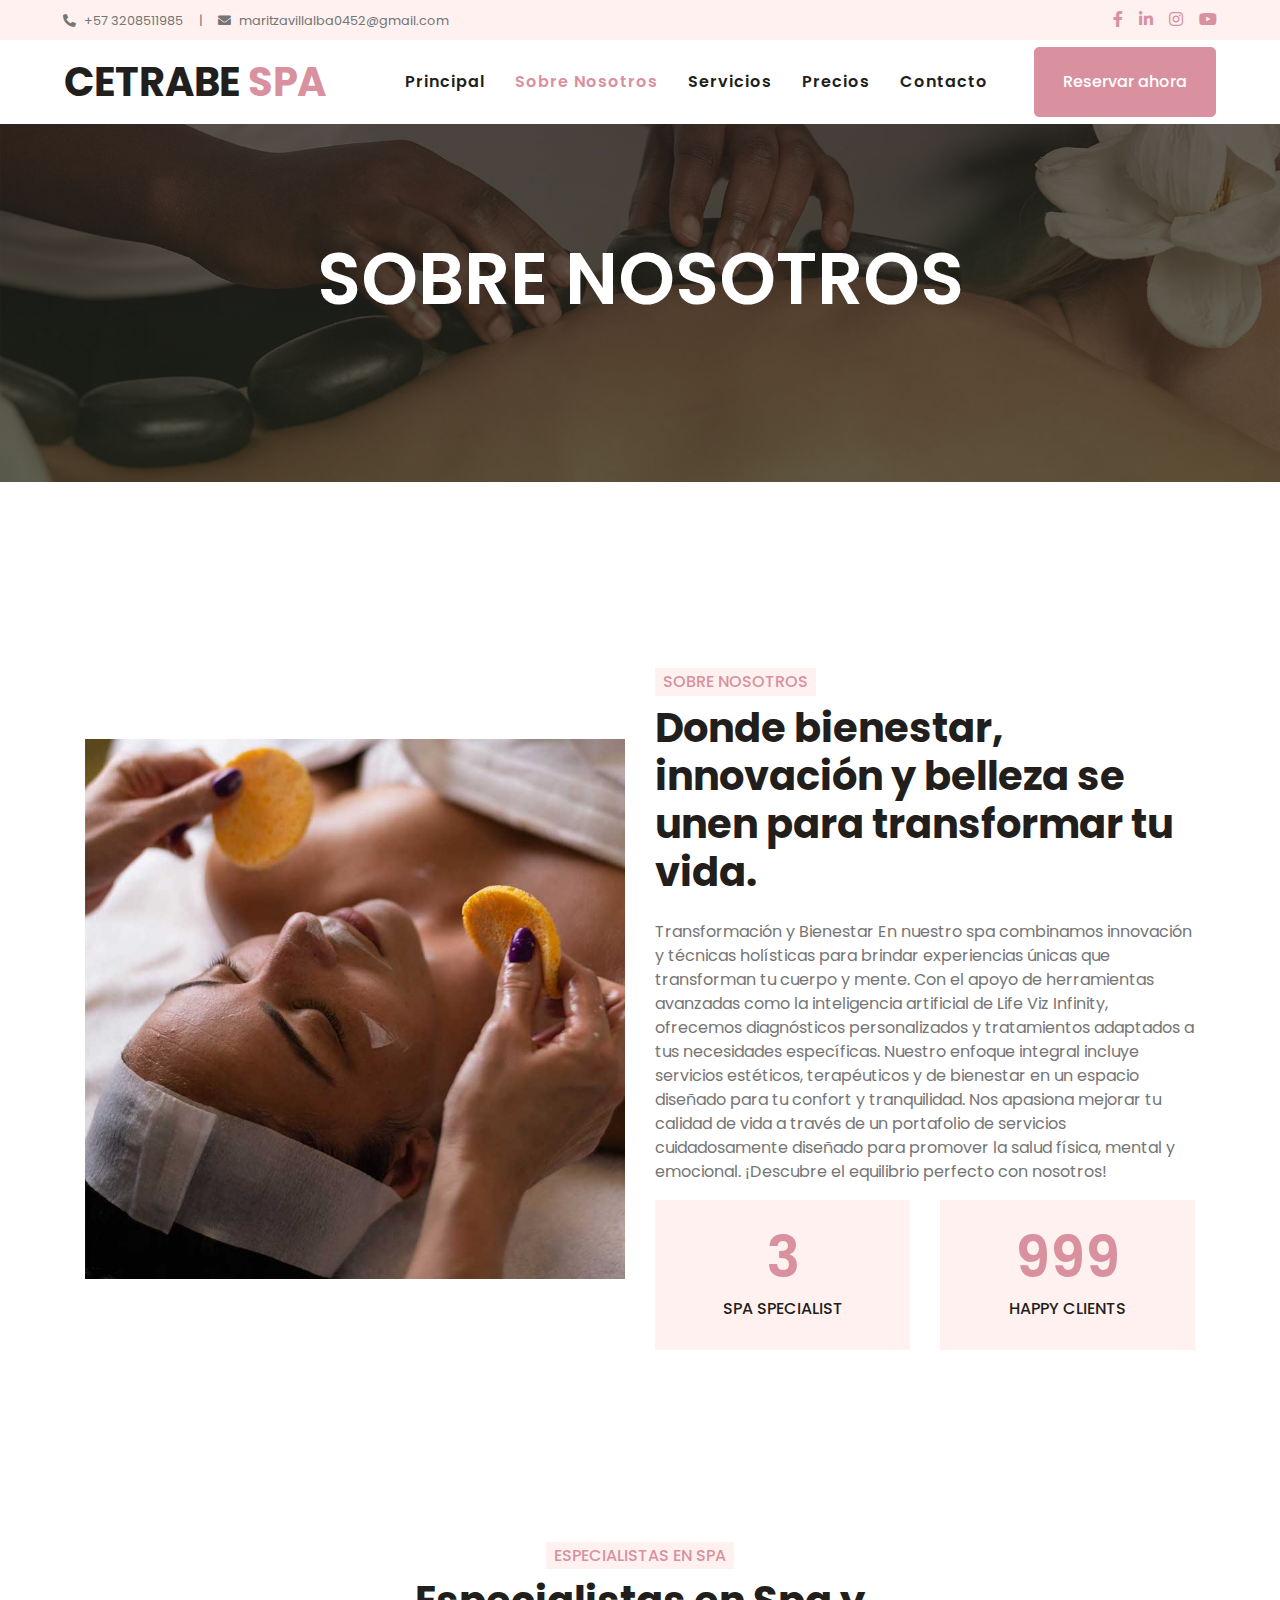
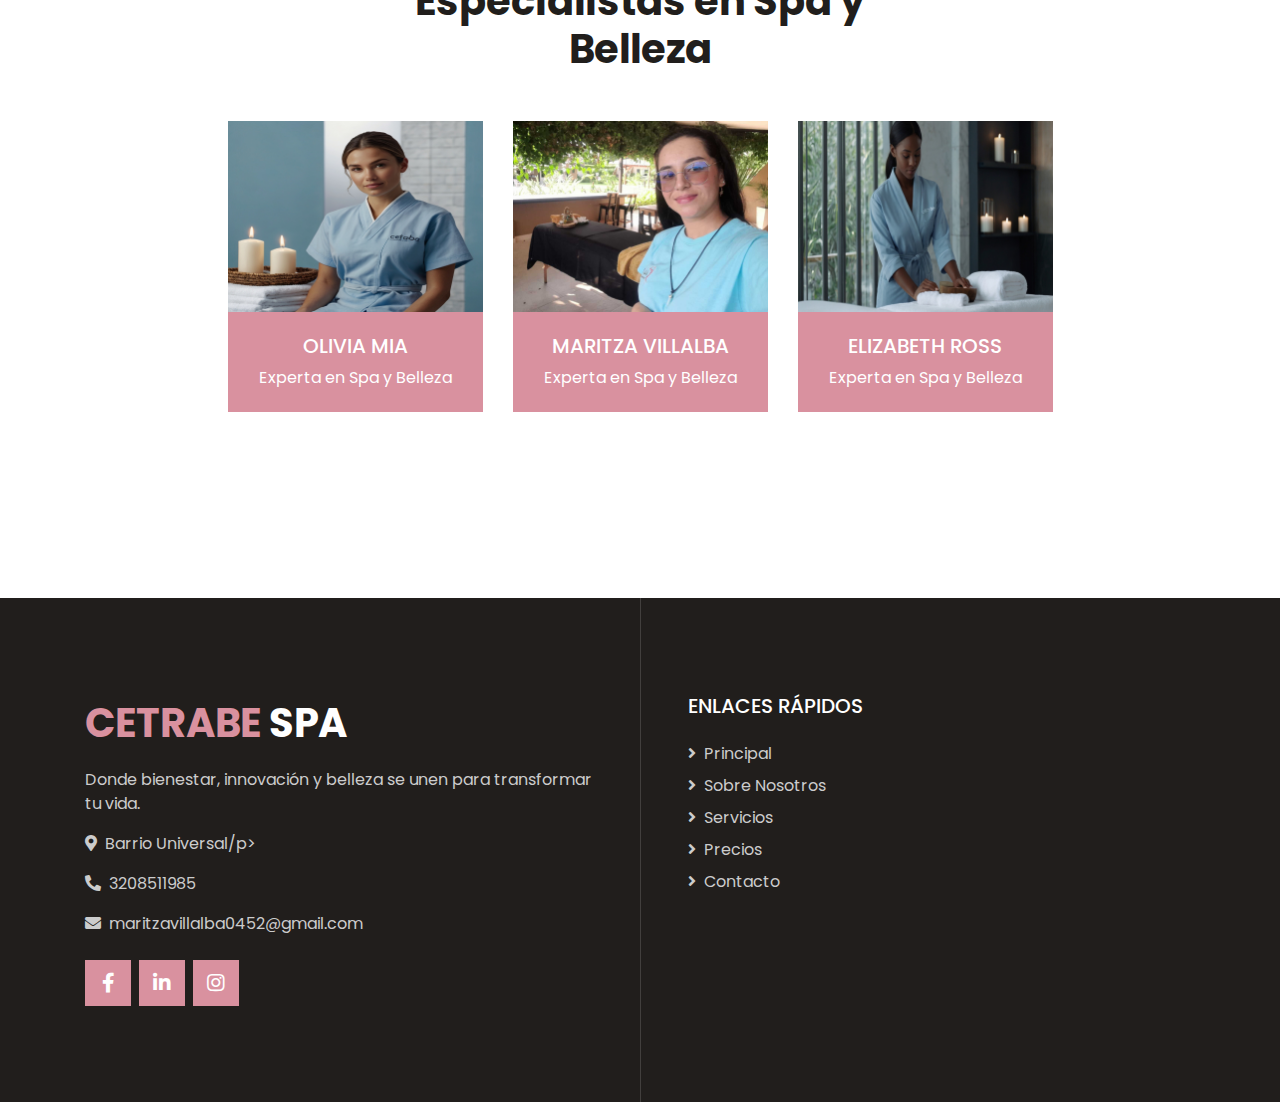
==== commit 6cf191e5: "jejej" ====
--- a/about.html
+++ b/about.html
@@ -70,7 +70,7 @@
             </button>
             <div class="collapse navbar-collapse justify-content-between px-lg-3" id="navbarCollapse">
                 <div class="navbar-nav m-auto py-0">
-                    <a href="index.html" class="nav-item nav-link">Home</a>
+                    <a href="index.html" class="nav-item nav-link">Principal</a>
                     <a href="about.html" class="nav-item nav-link active">Sobre Nosotros</a>
                     <a href="service.html" class="nav-item nav-link">Servicios</a>
                     <a href="price.html" class="nav-item nav-link">Precios</a>
@@ -199,71 +199,41 @@
             <div class="row">
                 <div class="col-lg-6 pr-lg-5 mb-5">
                     <a href="index.html" class="navbar-brand">
-                        <h1 class="mb-3 text-white"><span class="text-primary">SPA</span> Center</h1>
-                    </a>
-                    <p>Aliquyam sed elitr elitr erat sed diam ipsum eirmod eos lorem nonumy. Tempor sea ipsum diam  sed clita dolore eos dolores magna erat dolore sed stet justo et dolor.</p>
-                    <p><i class="fa fa-map-marker-alt mr-2"></i>123 Street, New York, USA</p>
-                    <p><i class="fa fa-phone-alt mr-2"></i>+012 345 67890</p>
-                    <p><i class="fa fa-envelope mr-2"></i>info@example.com</p>
+                        <h1 class="mb-3 text-white"><span class="text-primary">CETRABE</span> SPA</h1>
+                    </a>
+                    <p>Donde bienestar, innovación y belleza se unen para transformar tu vida.</p>
+                    <p><i class="fa fa-map-marker-alt mr-2"></i>Barrio Universal/p>
+                    <p><i class="fa fa-phone-alt mr-2"></i>3208511985</p>
+                    <p><i class="fa fa-envelope mr-2"></i>maritzavillalba0452@gmail.com</p>
                     <div class="d-flex justify-content-start mt-4">
-                        <a class="btn btn-lg btn-primary btn-lg-square mr-2" href="#"><i class="fab fa-twitter"></i></a>
-                        <a class="btn btn-lg btn-primary btn-lg-square mr-2" href="#"><i class="fab fa-facebook-f"></i></a>
-                        <a class="btn btn-lg btn-primary btn-lg-square mr-2" href="#"><i class="fab fa-linkedin-in"></i></a>
-                        <a class="btn btn-lg btn-primary btn-lg-square" href="#"><i class="fab fa-instagram"></i></a>
+                        <a class="btn btn-lg btn-primary btn-lg-square mr-2" href="https://www.facebook.com/maritza.villalba15" target="_blank" rel="noopener noreferrer">
+                            <i class="fab fa-facebook-f"></i>
+                        </a>
+                        <a class="btn btn-lg btn-primary btn-lg-square mr-2" href="https://www.linkedin.com/in/maritza-villalba-zapata-812483212/" target="_blank" rel="noopener noreferrer">
+                            <i class="fab fa-linkedin-in"></i>
+                        </a>
+                        <a class="btn btn-lg btn-primary btn-lg-square" href="https://www.instagram.com/maritzavillalbz/" target="_blank" rel="noopener noreferrer">
+                            <i class="fab fa-instagram"></i>
+                        </a>
                     </div>
                 </div>
                 <div class="col-lg-6 pl-lg-5">
                     <div class="row">
                         <div class="col-sm-6 mb-5">
-                            <h5 class="text-white text-uppercase mb-4">Quick Links</h5>
+                            <h5 class="text-white text-uppercase mb-4">Enlaces rápidos</h5>
                             <div class="d-flex flex-column justify-content-start">
-                                <a class="text-white-50 mb-2" href="#"><i class="fa fa-angle-right mr-2"></i>Home</a>
-                                <a class="text-white-50 mb-2" href="#"><i class="fa fa-angle-right mr-2"></i>About Us</a>
-                                <a class="text-white-50 mb-2" href="#"><i class="fa fa-angle-right mr-2"></i>Our Services</a>
-                                <a class="text-white-50 mb-2" href="#"><i class="fa fa-angle-right mr-2"></i>Pricing Plan</a>
-                                <a class="text-white-50" href="#"><i class="fa fa-angle-right mr-2"></i>Contact Us</a>
-                            </div>
-                        </div>
-                        <div class="col-sm-6 mb-5">
-                            <h5 class="text-white text-uppercase mb-4">Our Services</h5>
-                            <div class="d-flex flex-column justify-content-start">
-                                <a class="text-white-50 mb-2" href="#"><i class="fa fa-angle-right mr-2"></i>Body Massage</a>
-                                <a class="text-white-50 mb-2" href="#"><i class="fa fa-angle-right mr-2"></i>Stone Therapy</a>
-                                <a class="text-white-50 mb-2" href="#"><i class="fa fa-angle-right mr-2"></i>Facial Therapy</a>
-                                <a class="text-white-50 mb-2" href="#"><i class="fa fa-angle-right mr-2"></i>Skin Care</a>
-                                <a class="text-white-50" href="#"><i class="fa fa-angle-right mr-2"></i>Nail Care</a>
-                            </div>
-                        </div>
-                        <div class="col-sm-12 mb-5">
-                            <h5 class="text-white text-uppercase mb-4">Newsletter</h5>
-                            <div class="w-100">
-                                <div class="input-group">
-                                    <input type="text" class="form-control border-light" style="padding: 30px;" placeholder="Your Email Address">
-                                    <div class="input-group-append">
-                                        <button class="btn btn-primary px-4">Sign Up</button>
-                                    </div>
-                                </div>
-                            </div>
-                        </div>
-                    </div>
-                </div>
-            </div>
-        </div>
-    </div>
-    <div class="container-fluid bg-dark text-light border-top py-4" style="border-color: rgba(256, 256, 256, .15) !important;">
-        <div class="container">
-            <div class="row">
-                <div class="col-md-6 text-center text-md-left mb-3 mb-md-0">
-                    <p class="m-0 text-white">&copy; <a href="#">Your Site Name</a>. All Rights Reserved.</p>
-                </div>
-                <div class="col-md-6 text-center text-md-right">
-                    <p class="m-0 text-white">Designed by <a href="https://htmlcodex.com">HTML Codex</a></p>
-                </div>
-            </div>
-        </div>
-    </div>
+                                <a class="text-white-50 mb-2" href="index.html"><i class="fa fa-angle-right mr-2"></i>Principal</a>
+                                <a class="text-white-50 mb-2" href="about.html"><i class="fa fa-angle-right mr-2"></i>Sobre Nosotros</a>
+                                <a class="text-white-50 mb-2" href="service.html"><i class="fa fa-angle-right mr-2"></i>Servicios</a>
+                                <a class="text-white-50 mb-2" href="price.html"><i class="fa fa-angle-right mr-2"></i>Precios</a>
+                                <a class="text-white-50" href="contact.html"><i class="fa fa-angle-right mr-2"></i>Contacto</a>
+                            </div>
+                        </div>
+                    </div>
+                </div>
+            </div>
+        </div>
     <!-- Footer End -->
-
 
     <!-- Back to Top -->
     <a href="#" class="btn btn-lg btn-primary back-to-top"><i class="fa fa-angle-double-up"></i></a>
